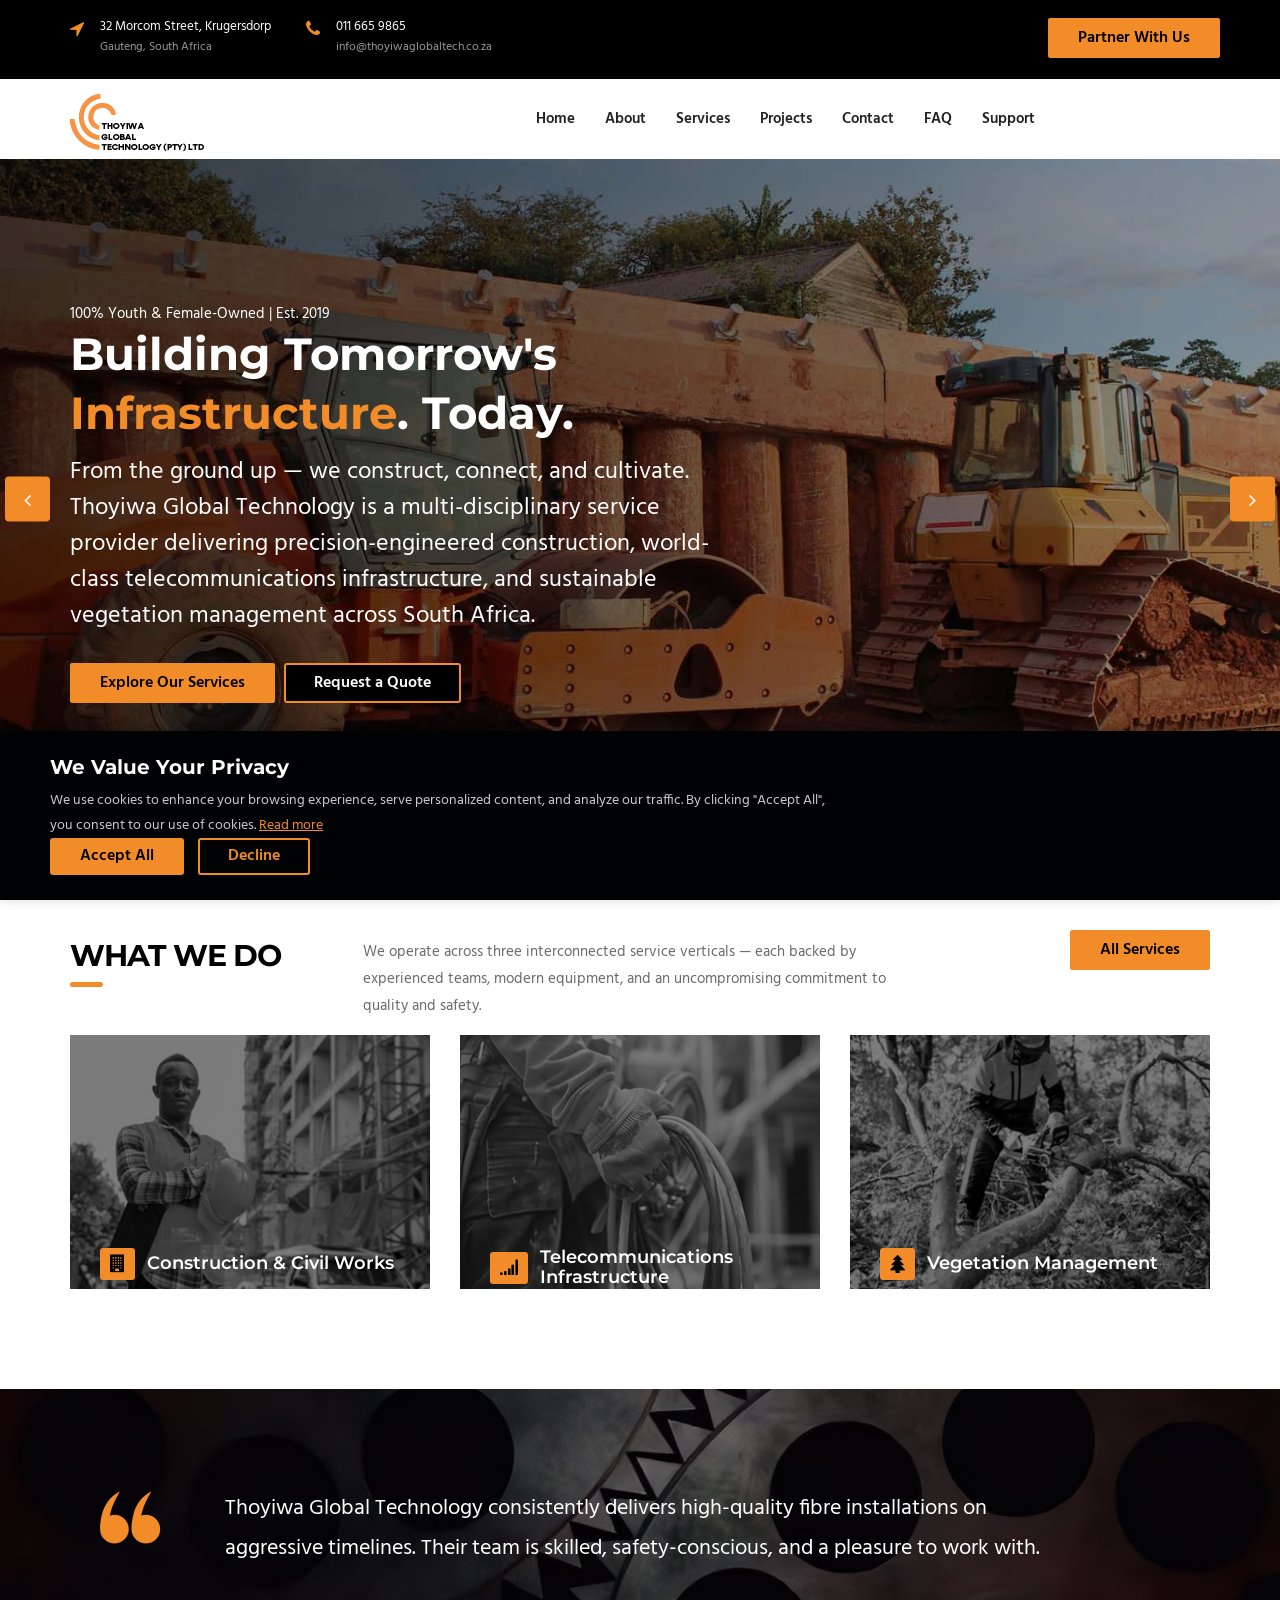
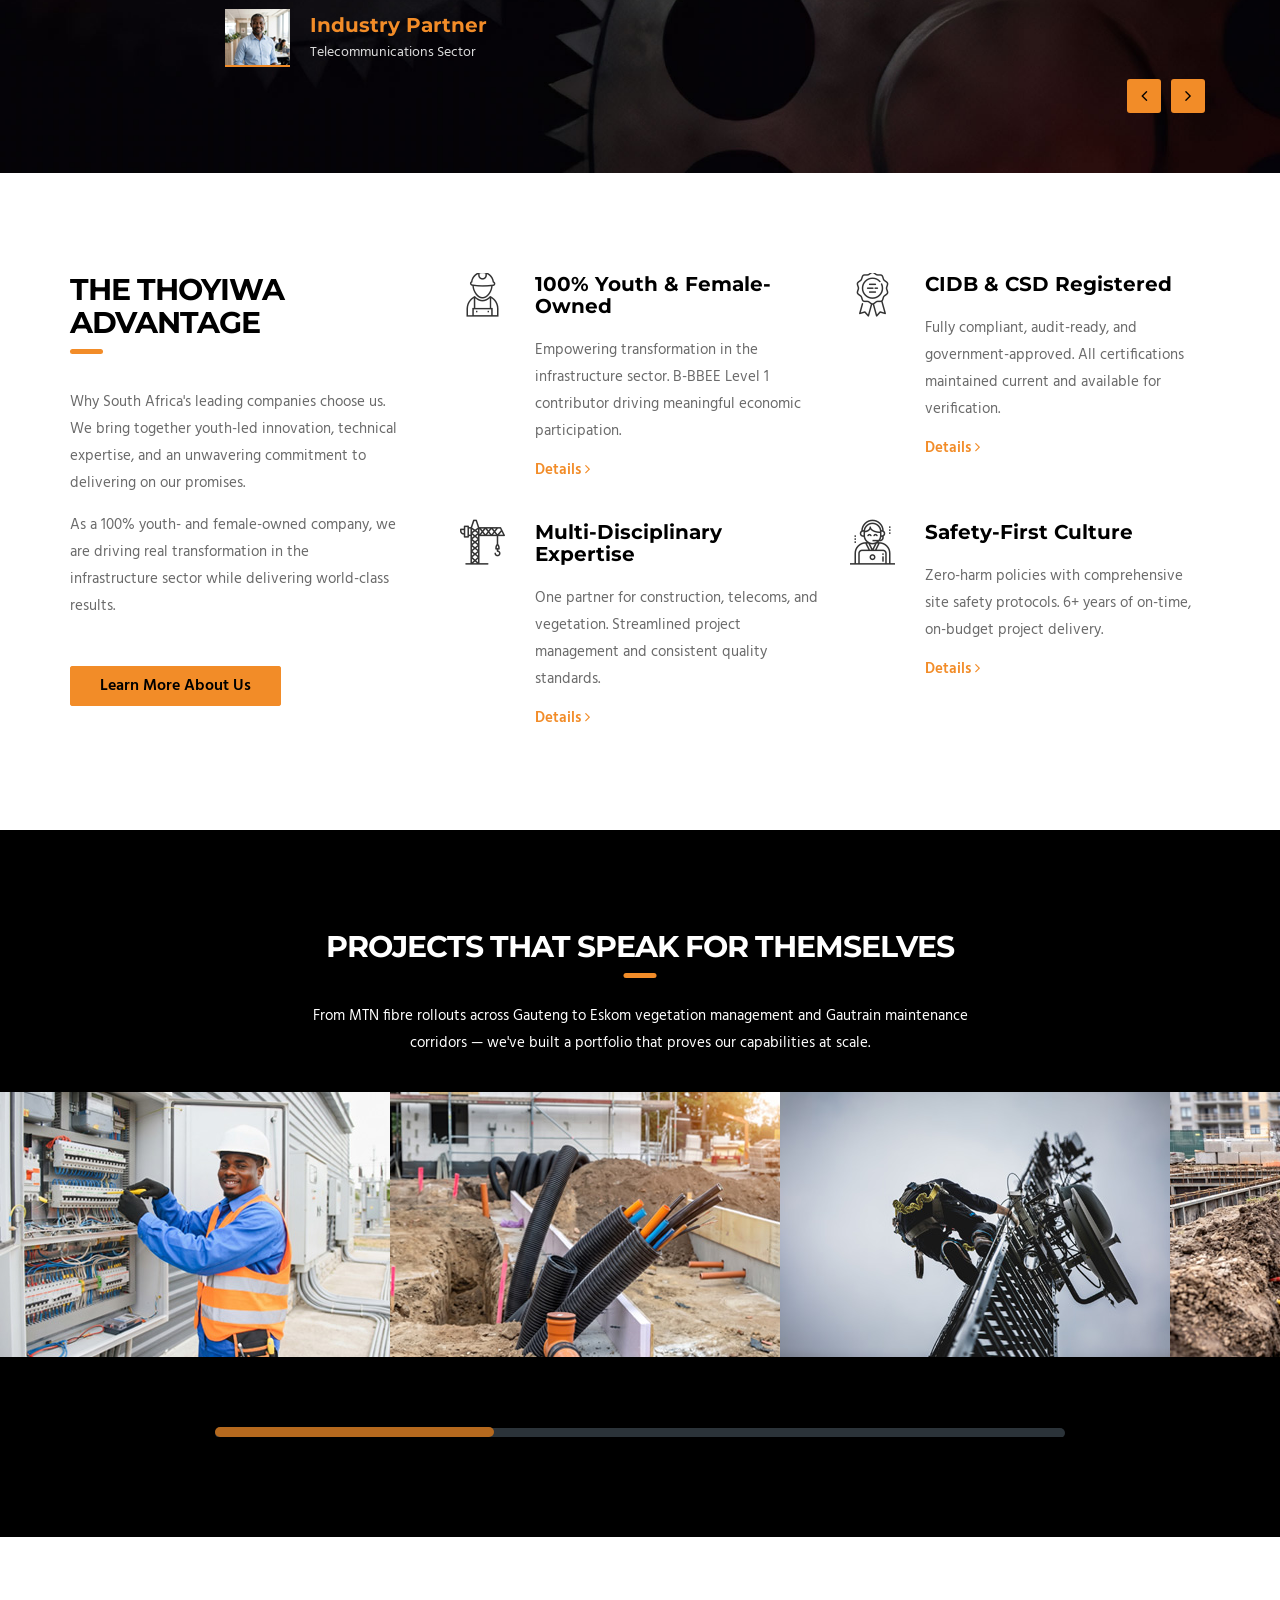
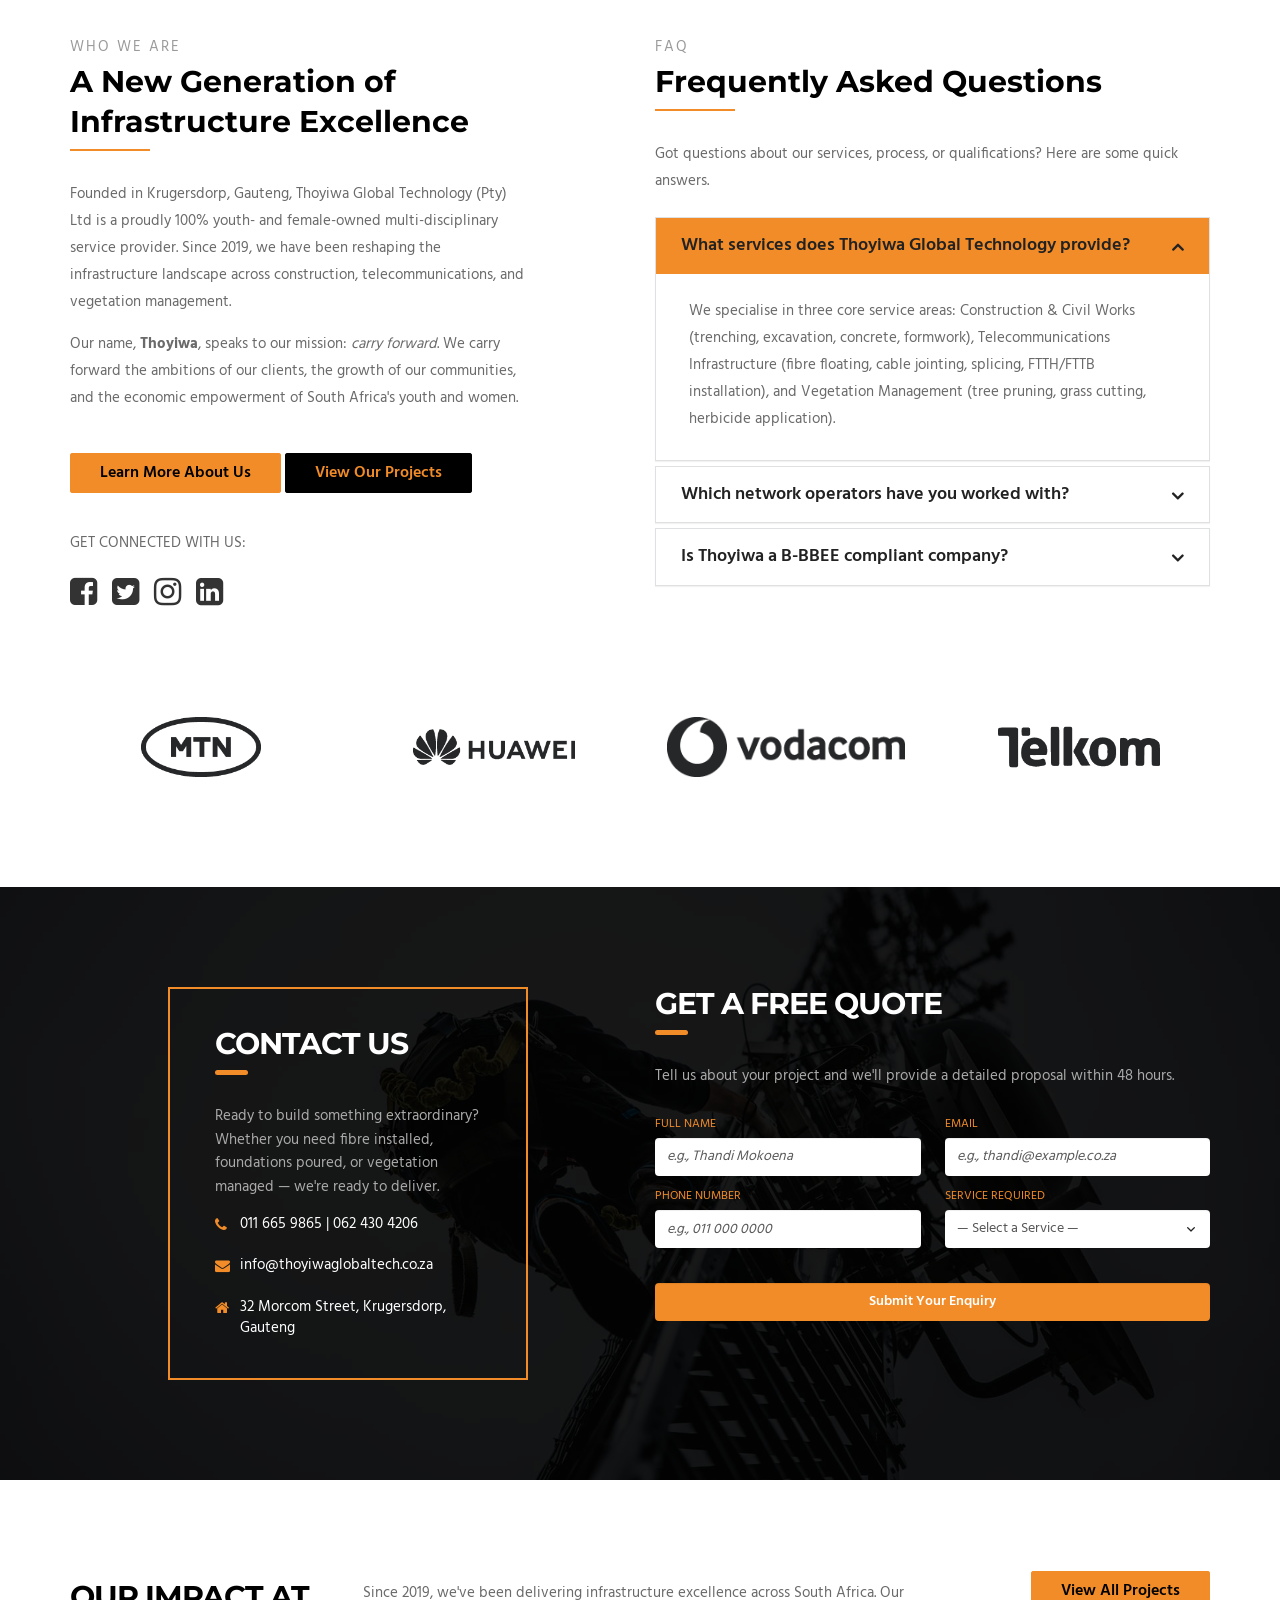
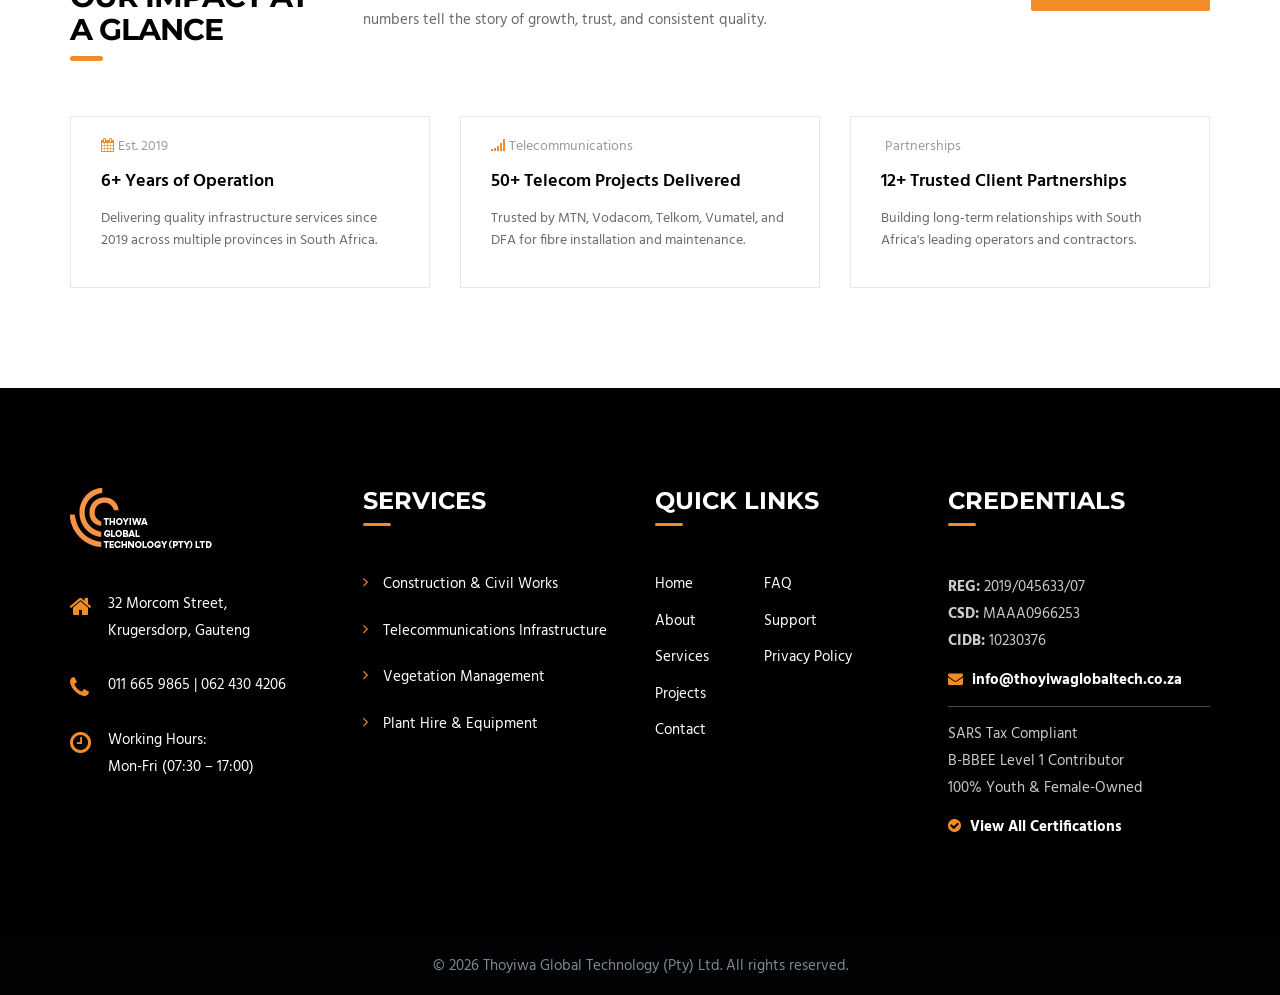
==== index.html @ d7d997b6 "Initial Commit" ====
<!DOCTYPE html>
<html lang="en">

<head>
    <!-- Meta Tags -->
    <meta charset="utf-8">
    <meta http-equiv="X-UA-Compatible" content="IE=edge">
    <meta name="viewport" content="width=device-width, initial-scale=1">
    <meta name="author" content="Thoyiwa Global Technology">
    <meta name="description"
        content="Thoyiwa Global Technology is a 100% youth- and female-owned South African company delivering expert construction, telecommunications infrastructure, and vegetation management services across Gauteng and beyond.">
    <meta name="keywords"
        content="construction services Gauteng, telecommunications contractor South Africa, fibre installation Johannesburg, vegetation management Krugersdorp, female-owned construction company">

    <!-- Page Title -->
    <title>Thoyiwa Global Technology | Construction, Telecommunications &amp; Vegetation Services in Gauteng</title>

    <!-- Open Graph -->
    <meta property="og:title" content="Thoyiwa Global Technology — Building Tomorrow's Infrastructure Today">
    <meta property="og:description"
        content="100% youth- and female-owned. Expert construction, telecoms, and vegetation services across South Africa.">
    <meta property="og:url" content="https://www.thoyiwaglobaltech.co.za/">
    <link rel="canonical" href="https://www.thoyiwaglobaltech.co.za/">

    <!-- Favicon and Touch Icons -->
    <link href="assets/images/favicon/favicon.png" rel="shortcut icon" type="image/png">
    <link href="assets/images/favicon/apple-touch-icon-57x57.png" rel="apple-touch-icon" sizes="57x57">
    <link href="assets/images/favicon/apple-touch-icon-72x72.png" rel="apple-touch-icon" sizes="72x72">
    <link href="assets/images/favicon/apple-touch-icon-114x114.png" rel="apple-touch-icon" sizes="114x114">
    <link href="assets/images/favicon/apple-touch-icon-144x144.png" rel="apple-touch-icon" sizes="144x144">

    <!-- Icon fonts -->
    <link href="assets/css/font-awesome.min.css" rel="stylesheet">
    <link href="assets/css/flaticon.css" rel="stylesheet">

    <!-- Bootstrap core CSS -->
    <link href="assets/css/bootstrap.min.css" rel="stylesheet">

    <!-- Plugins for this template -->
    <link href="assets/css/animate.css" rel="stylesheet">
    <link href="assets/css/owl.carousel.css" rel="stylesheet">
    <link href="assets/css/owl.theme.css" rel="stylesheet">
    <link href="assets/css/slick.css" rel="stylesheet">
    <link href="assets/css/slick-theme.css" rel="stylesheet">
    <link href="assets/css/owl.transitions.css" rel="stylesheet">
    <link href="assets/css/jquery.fancybox.css" rel="stylesheet">
    <link href="assets/css/jquery.mCustomScrollbar.min.css" rel="stylesheet">

    <!-- Custom styles for this template -->
    <link href="assets/css/style.css" rel="stylesheet">

    <!-- HTML5 shim and Respond.js for IE8 support of HTML5 elements and media queries -->
    <!--[if lt IE 9]>
    <script src="https://oss.maxcdn.com/html5shiv/3.7.3/html5shiv.min.js"></script>
    <script src="https://oss.maxcdn.com/respond/1.4.2/respond.min.js"></script>
    <![endif]-->

</head>

<body>

    <!-- start page-wrapper -->
    <div class="page-wrapper">

        <!-- start preloader -->
        <div class="preloader">
            <div class="preloader-inner">
                <img src="assets/images/preloader.gif" alt="Loading Thoyiwa Global Technology">
            </div>
        </div>
        <!-- end preloader -->


        <!-- Start header -->
        <header id="header" class="site-header header-style-2">
            <div class="topbar topbar-style-2">
                <div class="container">
                    <div class="row">
                        <div class="col col-sm-8">
                            <div class="topbar-contact-info-wrapper">
                                <div class="topbar-contact-info">
                                    <div>
                                        <i class="fa fa-location-arrow"></i>
                                        <div class="details">
                                            <p>32 Morcom Street, Krugersdorp</p>
                                            <span>Gauteng, South Africa</span>
                                        </div>
                                    </div>
                                    <div>
                                        <i class="fa fa-phone"></i>
                                        <div class="details">
                                            <p>011 665 9865</p>
                                            <span>info@thoyiwaglobaltech.co.za</span>
                                        </div>
                                    </div>
                                </div>
                            </div>
                        </div>
                        <div class="col col-sm-4">
                            <div class="get-quote">
                                <a href="contact.html" class="theme-btn">Partner With Us</a>
                            </div>
                        </div>
                    </div>
                </div> <!-- end container -->
            </div> <!-- end topbar -->

            <nav class="navigation navbar navbar-default">
                <div class="container">
                    <div class="navbar-header">
                        <button type="button" class="open-btn">
                            <span class="sr-only">Toggle navigation</span>
                            <span class="icon-bar"></span>
                            <span class="icon-bar"></span>
                            <span class="icon-bar"></span>
                        </button>
                        <div class="site-logo">
                            <a href="index.html"><img src="assets/images/logo-2.png" alt="Thoyiwa Global Technology Logo"></a>
                        </div>
                    </div>
                    <div id="navbar" class="navbar-collapse collapse navbar-right navigation-holder">
                        <button class="close-navbar"><i class="fa fa-close"></i></button>
                        <ul class="nav navbar-nav">
                            <li><a href="index.html">Home</a></li>
                            <li><a href="about.html">About</a></li>
                            <li><a href="services.html">Services</a></li>
                            <li><a href="projects.html">Projects</a></li>
                            <li><a href="contact.html">Contact</a></li>
                            <li><a href="faq.html">FAQ</a></li>
                            <li><a href="support.html">Support</a></li>
                        </ul>
                    </div><!-- end of nav-collapse -->
                </div><!-- end of container -->
            </nav> <!-- end navigation -->
        </header>
        <!-- end of header -->


        <!-- start of hero -->
        <section class="hero hero-slider-wrapper">
            <div class="hero-slider hero-slider-style-1">
                <div class="slide">
                    <img src="assets/images/slider/slide-2.jpg" alt class="slider-bg">
                    <div class="container">
                        <div class="row">
                            <div class="col col-lg-8 col-sm-9 slide-caption">
                                <span class="slide-sub-title">100% Youth &amp; Female-Owned | Est. 2019</span>
                                <h2>Building Tomorrow's <span>Infrastructure</span>. Today.</h2>
                                <p>From the ground up — we construct, connect, and cultivate. Thoyiwa Global Technology
                                    is a multi-disciplinary service provider delivering precision-engineered
                                    construction, world-class telecommunications infrastructure, and sustainable
                                    vegetation management across South Africa.</p>
                                <div class="btns">
                                    <a href="services.html" class="theme-btn">Explore Our Services</a>
                                    <a href="contact.html" class="theme-btn-s2">Request a Quote</a>
                                </div>
                            </div>
                        </div>
                    </div>
                </div>

                <div class="slide">
                    <img src="assets/images/slider/slide-1.jpg" alt class="slider-bg">
                    <div class="container">
                        <div class="row">
                            <div class="col col-lg-8 col-sm-9 slide-caption">
                                <span class="slide-sub-title">CIDB Registered | CSD Verified | B-BBEE Level 1</span>
                                <h2>Connecting South Africa — <span>One Fibre</span> at a Time</h2>
                                <p>Trusted by MTN, Vodacom, Telkom, Vumatel, and DFA. Our specialised teams deliver
                                    fibre floating, cable jointing, fibre splicing, and end-to-end cable installation
                                    across multiple provinces.</p>
                                <div class="btns">
                                    <a href="projects.html" class="theme-btn">View Our Projects</a>
                                    <a href="contact.html" class="theme-btn-s2">Get a Free Quote</a>
                                </div>
                            </div>
                        </div>
                    </div>
                </div>

                <div class="slide">
                    <img src="assets/images/slider/slide-3.jpg" alt class="slider-bg">
                    <div class="container">
                        <div class="row">
                            <div class="col col-lg-8 col-sm-9 slide-caption">
                                <span class="slide-sub-title">Multi-Disciplinary Excellence</span>
                                <h2>Three Pillars. One <span>Powerful</span> Promise.</h2>
                                <p>Construction &amp; Civil Works. Telecommunications Infrastructure. Vegetation
                                    Management. We operate across three interconnected service verticals — each backed
                                    by experienced teams, modern equipment, and an uncompromising commitment to quality
                                    and safety.</p>
                                <div class="btns">
                                    <a href="about.html" class="theme-btn">Learn About Us</a>
                                    <a href="services.html" class="theme-btn-s2">Our Services</a>
                                </div>
                            </div>
                        </div>
                    </div>
                </div>
            </div>
        </section>
        <!-- end of hero slider -->


        <!-- start of services -->
        <section class="section-padding">
            <div class="container">
                <div class="row">
                    <div class="col col-lg-3 col-md-4">
                        <div class="section-title">
                            <h2>What We Do</h2>
                        </div>
                    </div>
                    <div class="col col-lg-6 col-md-5">
                        <p>We operate across three interconnected service verticals — each backed by experienced teams,
                            modern equipment, and an uncompromising commitment to quality and safety.</p>
                    </div>
                    <div class="col col-lg-3 col-md-3">
                        <div class="all-service-link">
                            <a href="services.html" class="theme-btn">All Services</a>
                        </div>
                    </div>
                </div> <!-- end row -->

                <div class="row">
                    <div class="col col-xs-12">
                        <div class="services-grids row">
                            <div class="grid col-md-4 col-sm-12">
                                <div class="inner mk-bg-img">
                                    <div class="details ">
                                        <div class="info">
                                            <img src="assets/images/services/img-1.jpg" alt class="bg-image">
                                            <a href="services.html">
                                                <h3><i class="fa fa-building"></i> Construction &amp; Civil Works</h3>
                                            </a>
                                            <p>From foundation to finish, we handle trenching, excavation, concrete
                                                works, steel reinforcing, formwork erection, and structural
                                                installations.</p>
                                            <a href="services.html" class="more">View Details</a>
                                        </div>
                                    </div>
                                </div>
                            </div>
                            <div class="grid col-md-4 col-sm-12">
                                <div class="inner mk-bg-img">
                                    <div class="details ">
                                        <div class="info">
                                            <img src="assets/images/services/img-2.jpg" alt class="bg-image">
                                            <a href="services.html">
                                                <h3><i class="fa fa-signal"></i> Telecommunications Infrastructure</h3>
                                            </a>
                                            <p>We keep South Africa connected. Our specialised teams deliver fibre
                                                floating, cable jointing, fibre splicing, and end-to-end cable
                                                installation.</p>
                                            <a href="services.html" class="more">View Details</a>
                                        </div>
                                    </div>
                                </div>
                            </div>
                            <div class="grid col-md-4 col-sm-12">
                                <div class="inner mk-bg-img">
                                    <div class="details ">
                                        <div class="info">
                                            <img src="assets/images/services/img-3.jpg" alt class="bg-image">
                                            <a href="services.html">
                                                <h3><i class="fa fa-tree"></i> Vegetation Management</h3>
                                            </a>
                                            <p>Protecting infrastructure from the forces of nature. We provide
                                                professional tree pruning, grass cutting, and herbicide application.</p>
                                            <a href="services.html" class="more">View Details</a>
                                        </div>
                                    </div>
                                </div>
                            </div>
                        </div> <!-- end services-grids -->
                    </div> <!-- end col -->
                </div> <!-- end row -->
            </div> <!-- end container -->
        </section>
        <!-- end of services -->


        <!-- start testimonials -->
        <section class="testimonials section-padding parallax" data-bg-image="assets/images/testimonials/bg.jpg">
            <div class="container">
                <div class="row">
                    <div class="col col-xs-12">
                        <div class="testimonials-slider slider-arrow-s1">
                            <div class="slide-item">
                                <div class="inner">
                                    <div class="client-quote">
                                        <p>Thoyiwa Global Technology consistently delivers high-quality fibre
                                            installations on aggressive timelines. Their team is skilled,
                                            safety-conscious, and a pleasure to work with.</p>
                                    </div>
                                    <div class="client-details">
                                        <div class="client-pic">
                                            <img src="assets/images/testimonials/client2.jpg" alt="Client Testimonial - Telecom">
                                        </div>
                                        <div class="client-info">
                                            <h4>Industry Partner</h4>
                                            <span>Telecommunications Sector</span>
                                        </div>
                                    </div>
                                </div>
                            </div>
                            <div class="slide-item">
                                <div class="inner">
                                    <div class="client-quote">
                                        <p>We've relied on Thoyiwa for vegetation management on critical infrastructure
                                            corridors. Their professionalism and attention to environmental standards
                                            are second to none.</p>
                                    </div>
                                    <div class="client-details">
                                        <div class="client-pic">
                                            <img src="assets/images/testimonials/client.jpg" alt="Client Testimonial - Energy">
                                        </div>
                                        <div class="client-info">
                                            <h4>Project Manager</h4>
                                            <span>Energy Sector</span>
                                        </div>
                                    </div>
                                </div>
                            </div>
                        </div>
                    </div>
                </div>
            </div>
        </section>
        <!-- end testimonials -->


        <!-- start offer / Why Choose Us -->
        <section class="section-padding">
            <div class="container">
                <div class="row">
                    <div class="col col-md-4">
                        <div class="section-title">
                            <h2>The Thoyiwa Advantage</h2>
                        </div>
                        <div class="offer-text">
                            <p>Why South Africa's leading companies choose us. We bring together youth-led innovation,
                                technical expertise, and an unwavering commitment to delivering on our promises.</p>
                            <p>As a 100% youth- and female-owned company, we are driving real transformation in the
                                infrastructure sector while delivering world-class results.</p>
                            <a href="about.html" class="theme-btn read-more">Learn More About Us</a>
                        </div>
                    </div>
                    <div class="col col-md-8">
                        <div class="offer-grids">
                            <div class="grid">
                                <div class="details">
                                    <div class="icon">
                                        <i class="fi flaticon-people"></i>
                                    </div>
                                    <h3>100% Youth &amp; Female-Owned</h3>
                                    <p>Empowering transformation in the infrastructure sector. B-BBEE Level 1
                                        contributor driving meaningful economic participation.</p>
                                    <a href="about.html" class="offer-details">Details <i
                                            class="fa fa-angle-right"></i></a>
                                </div>
                            </div>
                            <div class="grid">
                                <div class="details">
                                    <div class="icon">
                                        <i class="fi flaticon-title"></i>
                                    </div>
                                    <h3>CIDB &amp; CSD Registered</h3>
                                    <p>Fully compliant, audit-ready, and government-approved. All certifications
                                        maintained current and available for verification.</p>
                                    <a href="about.html" class="offer-details">Details <i
                                            class="fa fa-angle-right"></i></a>
                                </div>
                            </div>
                            <div class="grid">
                                <div class="details">
                                    <div class="icon">
                                        <i class="fi flaticon-construction"></i>
                                    </div>
                                    <h3>Multi-Disciplinary Expertise</h3>
                                    <p>One partner for construction, telecoms, and vegetation. Streamlined project
                                        management and consistent quality standards.</p>
                                    <a href="services.html" class="offer-details">Details <i
                                            class="fa fa-angle-right"></i></a>
                                </div>
                            </div>
                            <div class="grid">
                                <div class="details">
                                    <div class="icon">
                                        <i class="fi flaticon-support"></i>
                                    </div>
                                    <h3>Safety-First Culture</h3>
                                    <p>Zero-harm policies with comprehensive site safety protocols. 6+ years of on-time,
                                        on-budget project delivery.</p>
                                    <a href="about.html" class="offer-details">Details <i
                                            class="fa fa-angle-right"></i></a>
                                </div>
                            </div>
                        </div>
                    </div>
                </div> <!-- end row -->
            </div> <!-- end container -->
        </section>
        <!-- end offer / Why Choose Us -->


        <!-- recent-project -->
        <section class="recent-projects section-padding">
            <div class="container">
                <div class="row">
                    <div class="col col-lg-8 col-lg-offset-2">
                        <div class="section-title-s2">
                            <h2>Projects That Speak for Themselves</h2>
                            <p>From MTN fibre rollouts across Gauteng to Eskom vegetation management and Gautrain
                                maintenance corridors — we've built a portfolio that proves our capabilities at scale.
                            </p>
                        </div>
                    </div>
                </div> <!-- end row -->
            </div>

            <div class="row">
                <div class="col col-xs-12">
                    <div class="recent-projects-grids">
                        <div class="grid">
                            <div class="project-img">
                                <img src="assets/images/projects/img-1.jpg" alt="Infrastructure Project 1">
                            </div>
                            <div class="project-info">
                                <div class="inner-info">
                                    <a href="projects.html">
                                        <h3>MTN/Huawei Fibre Installation</h3>
                                    </a>
                                    <div class="tags">Sandton · Nelspruit · Krugersdorp · Burgersfort</div>
                                </div>
                            </div>
                        </div>
                        <div class="grid">
                            <div class="project-img">
                                <img src="assets/images/projects/img-2.jpg" alt="Infrastructure Project 2">
                            </div>
                            <div class="project-info">
                                <div class="inner-info">
                                    <a href="projects.html">
                                        <h3>Vodacom FTTH Rollout</h3>
                                    </a>
                                    <div class="tags">Heidelberg, Gauteng</div>
                                </div>
                            </div>
                        </div>
                        <div class="grid">
                            <div class="project-img">
                                <img src="assets/images/projects/img-3.jpg" alt="Infrastructure Project 3">
                            </div>
                            <div class="project-info">
                                <div class="inner-info">
                                    <a href="projects.html">
                                        <h3>DFA FTTH Projects</h3>
                                    </a>
                                    <div class="tags">Various — Gauteng</div>
                                </div>
                            </div>
                        </div>
                        <div class="grid">
                            <div class="project-img">
                                <img src="assets/images/projects/img-4.jpg" alt="Infrastructure Project 4">
                            </div>
                            <div class="project-info">
                                <div class="inner-info">
                                    <a href="projects.html">
                                        <h3>Telkom FTTH Aerial Installation</h3>
                                    </a>
                                    <div class="tags">Germiston, Gauteng</div>
                                </div>
                            </div>
                        </div>
                        <div class="grid">
                            <div class="project-img">
                                <img src="assets/images/projects/img-5.jpg" alt="Infrastructure Project 5">
                            </div>
                            <div class="project-info">
                                <div class="inner-info">
                                    <a href="projects.html">
                                        <h3>Eskom Vegetation Management</h3>
                                    </a>
                                    <div class="tags">Gauteng</div>
                                </div>
                            </div>
                        </div>
                        <div class="grid">
                            <div class="project-img">
                                <img src="assets/images/projects/img-6.jpg" alt="Infrastructure Project 6">
                            </div>
                            <div class="project-info">
                                <div class="inner-info">
                                    <a href="projects.html">
                                        <h3>Vumatel FTTB Projects</h3>
                                    </a>
                                    <div class="tags">Potchefstroom, North West</div>
                                </div>
                            </div>
                        </div>
                        <div class="grid">
                            <div class="project-img">
                                <img src="assets/images/projects/img-7.jpg" alt="Infrastructure Project 7">
                            </div>
                            <div class="project-info">
                                <div class="inner-info">
                                    <a href="projects.html">
                                        <h3>Gautrain Grass Cutting</h3>
                                    </a>
                                    <div class="tags">Soshanguve, Tshwane</div>
                                </div>
                            </div>
                        </div>
                        <div class="grid">
                            <div class="project-img">
                                <img src="assets/images/projects/img-8.jpg" alt="Infrastructure Project 8">
                            </div>
                            <div class="project-info">
                                <div class="inner-info">
                                    <a href="projects.html">
                                        <h3>Telkom FTTH — Laudium</h3>
                                    </a>
                                    <div class="tags">Laudium, Tshwane</div>
                                </div>
                            </div>
                        </div>
                        <div class="grid">
                            <div class="project-img">
                                <img src="assets/images/projects/img-9.jpg" alt="Infrastructure Project 9">
                            </div>
                            <div class="project-info">
                                <div class="inner-info">
                                    <a href="projects.html">
                                        <h3>Delmon Mining — Plant Hire</h3>
                                    </a>
                                    <div class="tags">Gauteng</div>
                                </div>
                            </div>
                        </div>
                        <div class="grid">
                            <div class="project-img">
                                <img src="assets/images/projects/img-10.jpg" alt="Infrastructure Project 10">
                            </div>
                            <div class="project-info">
                                <div class="inner-info">
                                    <a href="projects.html">
                                        <h3>Residential Renovations</h3>
                                    </a>
                                    <div class="tags">Gauteng</div>
                                </div>
                            </div>
                        </div>
                    </div>
                </div>
            </div>
        </section>
        <!-- end recent-project -->


        <!-- start about-us-faq -->
        <section class="section-padding about-us-faq">
            <div class="container">
                <div class="row">
                    <div class="col col-lg-5">
                        <div class="about-us-section">
                            <div class="section-title-s3">
                                <span>Who We Are</span>
                                <h2>A New Generation of Infrastructure Excellence</h2>
                            </div>
                            <div class="details">
                                <p>Founded in Krugersdorp, Gauteng, Thoyiwa Global Technology (Pty) Ltd is a proudly
                                    100% youth- and female-owned multi-disciplinary service provider. Since 2019, we
                                    have been reshaping the infrastructure landscape across construction,
                                    telecommunications, and vegetation management.</p>
                                <p>Our name, <strong>Thoyiwa</strong>, speaks to our mission: <em>carry forward</em>. We
                                    carry forward the ambitions of our clients, the growth of our communities, and the
                                    economic empowerment of South Africa's youth and women.</p>
                                <div class="btns">
                                    <a href="about.html" class="theme-btn-s3">Learn More About Us</a>
                                    <a href="projects.html" class="theme-btn-s4">View Our Projects</a>
                                </div>
                            </div>
                            <div class="social">
                                <p>Get Connected With Us:</p>
                                <ul class="social-links">
                                    <li><a href="#"><i class="fa fa-facebook-square"></i></a></li>
                                    <li><a href="#"><i class="fa fa-twitter-square"></i></a></li>
                                    <li><a href="#"><i class="fa fa-instagram"></i></a></li>
                                    <li><a href="#"><i class="fa fa-linkedin-square"></i></a></li>
                                </ul>
                            </div>
                        </div>
                    </div>
                    <div class="col col-lg-6 col-lg-offset-1">
                        <div class="faq-section">
                            <div class="section-title-s3">
                                <span>FAQ</span>
                                <h2>Frequently Asked Questions</h2>
                            </div>
                            <div class="details">
                                <p>Got questions about our services, process, or qualifications? Here are some quick
                                    answers.</p>
                                <div class="panel-group faq-accordion theme-accordion-s1" id="accordion">
                                    <div class="panel panel-default">
                                        <div class="panel-heading">
                                            <a data-toggle="collapse" data-parent="#accordion" href="#collapseOne"
                                                aria-expanded="true">What services does Thoyiwa Global Technology
                                                provide?</a>
                                        </div>
                                        <div id="collapseOne" class="panel-collapse collapse in">
                                            <div class="panel-body">
                                                <p>We specialise in three core service areas: Construction &amp; Civil
                                                    Works (trenching, excavation, concrete, formwork),
                                                    Telecommunications Infrastructure (fibre floating, cable jointing,
                                                    splicing, FTTH/FTTB installation), and Vegetation Management (tree
                                                    pruning, grass cutting, herbicide application).</p>
                                            </div>
                                        </div>
                                    </div>

                                    <div class="panel panel-default">
                                        <div class="panel-heading">
                                            <a class="collapsed" data-toggle="collapse" data-parent="#accordion"
                                                href="#collapseTwo">Which network operators have you worked with?</a>
                                        </div>
                                        <div id="collapseTwo" class="panel-collapse collapse">
                                            <div class="panel-body">
                                                <p>We have delivered projects for South Africa's leading operators
                                                    including MTN (via Ruantel Telecoms), Vodacom (via Matlight Agency),
                                                    Telkom/Openserve/Nokia (via Motata and ZealPoint), Vumatel (via
                                                    TSI), and Dark Fibre Africa (via MCT).</p>
                                            </div>
                                        </div>
                                    </div>

                                    <div class="panel panel-default">
                                        <div class="panel-heading">
                                            <a class="collapsed" data-toggle="collapse" data-parent="#accordion"
                                                href="#collapseThree">Is Thoyiwa a B-BBEE compliant company?</a>
                                        </div>
                                        <div id="collapseThree" class="panel-collapse collapse">
                                            <div class="panel-body">
                                                <p>Yes. Thoyiwa Global Technology is a 100% youth- and female-owned
                                                    company, qualifying as a Level 1 B-BBEE contributor. We are CIDB
                                                    registered (10230376), CSD verified (MAAA0966253), and fully SARS
                                                    tax-compliant.</p>
                                            </div>
                                        </div>
                                    </div>
                                </div>
                            </div>
                        </div>
                    </div>
                </div> <!-- end row -->
            </div> <!-- end container -->
            <div class="backhoe-loader">
                <img src="assets/images/backhoe-loader.png" alt="Construction Equipment Backhoe Loader">
            </div>
        </section>
        <!-- end start about-us-faq -->


        <!-- start partners / Trust Bar -->
        <section class="section-padding partners">
            <h2 class="hidden">Credentials</h2>
            <div class="container">
                <div class="row">
                    <div class="col col-xs-12">
                        <div class="partners-slider">
                            <div class="grid">
                                <img src="assets/images/partners/img-1.png" alt="Thoyiwa Global Partner">
                            </div>
                            <div class="grid">
                                <img src="assets/images/partners/img-2.png" alt="Thoyiwa Global Partner">
                            </div>
                            <div class="grid">
                                <img src="assets/images/partners/img-3.png" alt="Thoyiwa Global Partner">
                            </div>
                            <div class="grid">
                                <img src="assets/images/partners/img-4.png" alt="Thoyiwa Global Partner">
                            </div>
                            <div class="grid">
                                <img src="assets/images/partners/img-5.png" alt="Thoyiwa Global Partner">
                            </div>
                            <div class="grid">
                                <img src="assets/images/partners/img-6.png" alt="Thoyiwa Global Partner">
                            </div>
                            <div class="grid">
                                <img src="assets/images/partners/img-7.png" alt="Thoyiwa Global Partner">
                            </div>
                        </div>
                    </div>
                </div> <!-- end row -->
            </div> <!-- end container -->
        </section>
        <!-- end partners -->


        <!-- start contact-section -->
        <section class="contact-section section-padding parallax" data-bg-image="assets/images/contact-section-bg.jpg">
            <div class="container">
                <div class="row">
                    <div class="col col-md-4 col-md-offset-1 col-md-5">
                        <div class="contact-section-contact-box">
                            <div class="section-title-white">
                                <h2>Contact Us</h2>
                            </div>
                            <div class="details">
                                <p>Ready to build something extraordinary? Whether you need fibre installed, foundations
                                    poured, or vegetation managed — we're ready to deliver.</p>
                                <ul>
                                    <li><i class="fa fa-phone"></i> 011 665 9865 | 062 430 4206</li>
                                    <li><i class="fa fa-envelope"></i> info@thoyiwaglobaltech.co.za</li>
                                    <li><i class="fa fa-home"></i> 32 Morcom Street, Krugersdorp, Gauteng</li>
                                </ul>
                            </div>
                        </div>
                    </div>

                    <div class="col col-lg-6 col-lg-offset-1 col-md-7">
                        <div class="section-title-white">
                            <h2>Get a Free Quote</h2>
                        </div>
                        <p>Tell us about your project and we'll provide a detailed proposal within 48 hours.</p>

                        <div class="contact-form-s1 form">
                            <form method="post" id="contact-form" class="wpcf7-form contact-validation-active">
                                <div>
                                    <label for="name">Full Name</label>
                                    <input type="text" id="name" name="name" placeholder="e.g., Thandi Mokoena">
                                </div>
                                <div>
                                    <label for="email">Email</label>
                                    <input type="email" id="email" name="email"
                                        placeholder="e.g., thandi@example.co.za">
                                </div>
                                <div>
                                    <label for="phone">Phone Number</label>
                                    <input type="text" id="phone" name="phone" placeholder="e.g., 011 000 0000">
                                </div>
                                <div>
                                    <label>Service Required</label>
                                    <select name="select">
                                        <option selected disabled> — Select a Service — </option>
                                        <option value="Construction">Construction &amp; Civil Works</option>
                                        <option value="Telecommunications">Telecommunications Infrastructure</option>
                                        <option value="Vegetation">Vegetation Management</option>
                                        <option value="Plant Hire">Plant Hire &amp; Equipment</option>
                                        <option value="Integrated">Multiple / Integrated Services</option>
                                        <option value="Other">Other</option>
                                    </select>
                                </div>
                                <div class="submit-btn-wrap">
                                    <input value="Submit Your Enquiry" class="theme-btn wpcf7-submit" type="submit">
                                    <div id="loader">
                                        <i class="fa fa-refresh fa-spin fa-3x fa-fw"></i>
                                    </div>
                                </div>
                                <div class="error-handling-messages">
                                    <div id="success">Thank you for your enquiry! We'll respond within 24 business
                                        hours.</div>
                                    <div id="error"> Error occurred while sending email. Please try again later or
                                        contact us at info@thoyiwaglobaltech.co.za </div>
                                </div>
                            </form>
                        </div>
                    </div>
                </div> <!-- end row -->
            </div> <!-- end container -->
            <div class="contact-women wow fadeInLeft">
                <img src="assets/images/contact-women.png" alt="Thoyiwa Customer Support Team">
            </div>
        </section>
        <!-- end contact-section -->


        <!-- impact / numbers section -->
        <section class="section-padding">
            <div class="container">
                <div class="row">
                    <div class="col col-lg-3 col-md-4">
                        <div class="section-title">
                            <h2>Our Impact at a Glance</h2>
                        </div>
                    </div>
                    <div class="col col-lg-6 col-md-5">
                        <p>Since 2019, we've been delivering infrastructure excellence across South Africa. Our numbers
                            tell the story of growth, trust, and consistent quality.</p>
                    </div>
                    <div class="col col-lg-3 col-md-3">
                        <div class="all-news-link">
                            <a href="projects.html" class="theme-btn">View All Projects</a>
                        </div>
                    </div>
                </div> <!-- end row -->

                <div class="row">
                    <div class="col col-xs-12">
                        <div class="news-grids">
                            <div class="grid">

                                <div class="entry-details">
                                    <div class="entry-meta">
                                        <ul>
                                            <li><i class="fa fa-calendar"></i>Est. 2019</li>
                                        </ul>
                                    </div>
                                    <div class="entry-body">
                                        <h3><a href="about.html">6+ Years of Operation</a></h3>
                                        <p>Delivering quality infrastructure services since 2019 across multiple
                                            provinces in South Africa.</p>
                                    </div>
                                </div>
                            </div>
                            <div class="grid">

                                <div class="entry-details">
                                    <div class="entry-meta">
                                        <ul>
                                            <li><i class="fa fa-signal"></i>Telecommunications</li>
                                        </ul>
                                    </div>
                                    <div class="entry-body">
                                        <h3><a href="projects.html">50+ Telecom Projects Delivered</a></h3>
                                        <p>Trusted by MTN, Vodacom, Telkom, Vumatel, and DFA for fibre installation and
                                            maintenance.</p>
                                    </div>
                                </div>
                            </div>
                            <div class="grid">

                                <div class="entry-details">
                                    <div class="entry-meta">
                                        <ul>
                                            <li><i class="fa fa-handshake-o"></i>Partnerships</li>
                                        </ul>
                                    </div>
                                    <div class="entry-body">
                                        <h3><a href="about.html">12+ Trusted Client Partnerships</a></h3>
                                        <p>Building long-term relationships with South Africa's leading operators and
                                            contractors.</p>
                                    </div>
                                </div>
                            </div>
                        </div>
                    </div>
                </div>
            </div> <!-- end container -->
        </section>
        <!-- end impact section -->


        <!-- start site-footer -->
        <footer class="site-footer">
            <div class="upper-footer">
                <div class="container">
                    <div class="row">
                        <div class="col col-md-3 col-sm-6">
                            <div class="widget about-widget">
                                <div class="footer-logo"><img src="assets/images/logo.png" alt="Thoyiwa Global Technology Logo"></div>
                                <ul class="contact-info">
                                    <li><i class="fa fa-home"></i> 32 Morcom Street, Krugersdorp, Gauteng</li>
                                    <li><i class="fa fa-phone"></i> 011 665 9865 | 062 430 4206</li>
                                    <li><i class="fa fa-clock-o"></i> Working Hours: <br>Mon-Fri (07:30 – 17:00)</li>
                                </ul>
                            </div>
                        </div>

                        <div class="col col-md-3 col-sm-6">
                            <div class="widget service-links-widget">
                                <h3>Services</h3>
                                <ul>
                                    <li><a href="services.html">Construction &amp; Civil Works</a></li>
                                    <li><a href="services.html">Telecommunications Infrastructure</a></li>
                                    <li><a href="services.html">Vegetation Management</a></li>
                                    <li><a href="services.html">Plant Hire &amp; Equipment</a></li>
                                </ul>
                            </div>
                        </div>

                        <div class="col col-md-3 col-sm-6">
                            <div class="widget quick-links-widget">
                                <h3>Quick Links</h3>
                                <ul>
                                    <li><a href="index.html">Home</a></li>
                                    <li><a href="about.html">About</a></li>
                                    <li><a href="services.html">Services</a></li>
                                    <li><a href="projects.html">Projects</a></li>
                                    <li><a href="contact.html">Contact</a></li>
                                </ul>
                                <ul>
                                    <li><a href="faq.html">FAQ</a></li>
                                    <li><a href="support.html">Support</a></li>
                                    <li><a href="privacy.html">Privacy Policy</a></li>
                                </ul>
                            </div>
                        </div>

                        <div class="col col-md-3 col-sm-6">
                            <div class="widget twitter-feed-widget">
                                <h3>Credentials</h3>
                                <ul>
                                    <li>
                                        <div class="text">
                                            <p><strong>REG:</strong> 2019/045633/07<br><strong>CSD:</strong>
                                                MAAA0966253<br><strong>CIDB:</strong> 10230376</p>
                                        </div>
                                        <div class="info-box">
                                            <i class="fa fa-envelope"></i>
                                            <strong><a
                                                    href="mailto:info@thoyiwaglobaltech.co.za">info@thoyiwaglobaltech.co.za</a></strong>
                                        </div>
                                    </li>
                                    <li>
                                        <div class="text">
                                            <p>SARS Tax Compliant<br>B-BBEE Level 1 Contributor<br>100% Youth &amp;
                                                Female-Owned</p>
                                        </div>
                                        <div class="info-box">
                                            <i class="fa fa-check-circle"></i>
                                            <strong><a href="about.html">View All Certifications</a></strong>
                                        </div>
                                    </li>
                                </ul>
                            </div>
                        </div>
                    </div>
                </div>
            </div> <!-- end upper-footer -->
            <div class="copyright-info">
                <div class="container">
                    <p>&copy; 2026 Thoyiwa Global Technology (Pty) Ltd. All rights reserved.</p>
                </div>
            </div>
        </footer>
        <!-- end site-footer -->
    </div>
    <!-- end of page-wrapper -->



    <!-- All JavaScript files
    ================================================== -->
    <script src="assets/js/jquery.min.js"></script>
    <script src="assets/js/bootstrap.min.js"></script>

    <!-- Plugins for this template -->
    <script src="assets/js/jquery-plugin-collection.js"></script>
    <script src="assets/js/jquery.mCustomScrollbar.js"></script>

    <!-- Custom script for this template -->
    <!-- Cookie Consent Banner -->
    <div id="cookie-consent-banner" class="cookie-consent-banner">
        <div class="cookie-content">
            <h4>We Value Your Privacy</h4>
            <p>We use cookies to enhance your browsing experience, serve personalized content, and analyze our traffic. By clicking "Accept All", you consent to our use of cookies. <a href="privacy.html" style="color: #F28C28; text-decoration: underline;">Read more</a></p>
        </div>
        <div class="cookie-buttons">
            <button id="cookie-accept" class="theme-btn">Accept All</button>
            <button id="cookie-decline" class="theme-btn" style="background: transparent; color: #F28C28; border: 2px solid #F28C28; margin-left: 10px;">Decline</button>
        </div>
    </div>

    <script src="assets/js/script.js"></script>
</body>

</html>
---- assets/css/flaticon.css ----
/*
  	Flaticon icon font: Flaticon
  	Creation date: 04/01/2018 05:35
  	*/

@font-face {
  font-family: "Flaticon";
  src: url("../fonts/Flaticon.eot");
  src: url("../fonts/Flaticon.eot?#iefix") format("embedded-opentype"),
       url("../fonts/Flaticon.woff") format("woff"),
       url("../fonts/Flaticon.ttf") format("truetype"),
       url("../fonts/Flaticon.svg#Flaticon") format("svg");
  font-weight: normal;
  font-style: normal;
}

@media screen and (-webkit-min-device-pixel-ratio:0) {
  @font-face {
    font-family: "Flaticon";
    src: url("../fonts/Flaticon.svg#Flaticon") format("svg");
  }
}

[class^="flaticon-"]:before, [class*=" flaticon-"]:before,
[class^="flaticon-"]:after, [class*=" flaticon-"]:after {   
  font-family: Flaticon;
        font-size: 20px;
font-style: normal;
margin-left: 20px;
}

.flaticon-medal:before { content: "\f100"; }
.flaticon-title:before { content: "\f101"; }
.flaticon-left-quotes-sign:before { content: "\f102"; }
.flaticon-shopping-cart:before { content: "\f103"; }
.flaticon-people-1:before { content: "\f104"; }
.flaticon-people:before { content: "\f105"; }
.flaticon-engineer:before { content: "\f106"; }
.flaticon-gasoline:before { content: "\f107"; }
.flaticon-innovation:before { content: "\f108"; }
.flaticon-plug:before { content: "\f109"; }
.flaticon-construction:before { content: "\f10a"; }
.flaticon-support:before { content: "\f10b"; }
.flaticon-time-passing:before { content: "\f10c"; }
---- assets/css/style.css ----
/*------------------------------------------------------------------
[Master Stylesheet]
Theme Name: 	
Version:        1.0.0
Author:         themexriver
URL:            http://themeforest.net/user/themexriver
-------------------------------------------------------------------*/
/*--------------------------------------------------------------
>>> TABLE OF CONTENTS:
----------------------------------------------------------------
#0.1	Theme Reset Style
#0.2	Global Elements
#0.3	header
#0.4	hero-slider
#0.5	footer
#0.6	services
#0.7	testimonials
#0.8    offer
#0.9    recent-projects
#1.0    about-us-faq
#1.1    partners
#1.2    partners
#1.3    news-section


---------------------------------------------------------------
	home style 2
----------------------------------------------------------------
#2.0    cta
#2.1    services s2
#2.2    our-team
#2.3    fun-fact
#2.4    cta-newsletter
#2.5    testimoials-s2-slider


---------------------------------------------------------------
	home style 3
----------------------------------------------------------------
#3.0    features
#3.1    services-s3
#3.2    pricing


---------------------------------------------------------------
	faq page
----------------------------------------------------------------
#4.0	faq-pg-section


---------------------------------------------------------------
	service single page
----------------------------------------------------------------
#5.0	service-singel-section


---------------------------------------------------------------
	contact page
----------------------------------------------------------------
#6.0	contact-pg-section


---------------------------------------------------------------
	blog grid page
----------------------------------------------------------------
#7.0	blog-grid section


---------------------------------------------------------------
	blog with sidebar page
----------------------------------------------------------------
#8.0	blog-with-sidebar


---------------------------------------------------------------
	blog details page
----------------------------------------------------------------
#9.0	blog-single-content


---------------------------------------------------------------
	shop grid page
----------------------------------------------------------------
#10.0	products-section


---------------------------------------------------------------
	shop with sidebar page
----------------------------------------------------------------
#11.0	shop-main-content


---------------------------------------------------------------
	shop details page
----------------------------------------------------------------
#12.0	products-section





----------------------------------------------------------------*/
/*---------------------------
	Fonts
----------------------------*/
@import url("https://fonts.googleapis.com/css?family=Hind:400,600|Montserrat:600,700");
/*--------------------------------------------------------------
#0.1    Theme Reset Style
--------------------------------------------------------------*/
html {
  font-size: 15px;
}

body {
  font-family: "Hind", sans-serif;
  font-size: 15px;
  font-size: 1rem;
}
@media (max-width: 767px) {
  body {
    font-size: 14px;
    font-size: 0.9333333333rem;
  }
}
body {
  -webkit-font-smoothing: antialiased;
  overflow-x: hidden;
}

p {
  color: #6a6a6a;
  line-height: 1.8em;
  margin-bottom: 15px;
}

h1,
h2,
h3,
h4,
h5,
h6 {
  font-family: "Montserrat", sans-serif;
  font-weight: bold;
  color: #000000;
  margin: 0 0 0.4em;
}

ul {
  padding-left: 0;
  margin: 0;
  list-style-position: inside;
}

a {
  text-decoration: none;
  -webkit-transition: all 0.2s;
  -moz-transition: all 0.2s;
  -o-transition: all 0.2s;
  -ms-transition: all 0.2s;
  transition: all 0.2s;
}

a:hover,
a:focus {
  text-decoration: none;
}

a:focus {
  outline: none !important;
}

img {
  max-width: 100%;
  height: auto;
}

/*--------------------------------------------------------------
#0.2    Global Elements
--------------------------------------------------------------*/
.page-wrapper {
  position: relative;
  overflow: hidden;
}

.float-right {
  float: right;
}

.wow {
  visibility: hidden;
}

.fi:before {
  margin: 0;
}

.section-padding {
  padding: 100px 0;
}
@media (max-width: 1199px) {
  .section-padding {
    padding: 80px 0;
  }
}
@media (max-width: 767px) {
  .section-padding {
    padding: 70px 0;
  }
}

/*** contact form error handling ***/
.contact-validation-active .error-handling-messages {
  width: 100%;
  margin-top: 15px;
  clear: both;
}
.contact-validation-active label.error {
  color: red !important;
  font-size: 0.9333333333rem;
  font-weight: normal;
  margin: 5px 0 0 0;
}
.contact-validation-active #loader,
.contact-validation-active #loader-2 {
  display: none;
  margin-top: 10px;
}
.contact-validation-active #success,
.contact-validation-active #success-2,
.contact-validation-active #error,
.contact-validation-active #error-2 {
  width: 100%;
  color: #fff;
  padding: 5px 10px;
  font-size: 16px;
  text-align: center;
  display: none;
}
@media (max-width: 767px) {
  .contact-validation-active #success,
  .contact-validation-active #success-2,
  .contact-validation-active #error,
  .contact-validation-active #error-2 {
    font-size: 15px;
  }
}
.contact-validation-active #success,
.contact-validation-active #success-2 {
  background-color: rgb(0, 153.5, 0);
  border-left: 5px solid green;
  margin-bottom: 5px;
}
.contact-validation-active #error,
.contact-validation-active #error-2 {
  background-color: rgb(255, 25.5, 25.5);
  border-left: 5px solid red;
}
.contact-validation-active #loader {
  text-align: center;
  color: #fff;
  font-size: 8px;
  font-size: 0.5333333333rem;
}

/*** back to top **/
.back-to-top {
  background-color: rgba(242, 140, 40, 0.9);
  width: 45px;
  height: 45px;
  line-height: 45px;
  text-align: center;
  display: none;
  position: fixed;
  z-index: 999;
  right: 15px;
  bottom: 15px;
  -webkit-transition: all 0.2s;
  -moz-transition: all 0.2s;
  -o-transition: all 0.2s;
  -ms-transition: all 0.2s;
  transition: all 0.2s;
  -webkit-border-radius: 3px;
  -moz-border-radius: 3px;
  -o-border-radius: 3px;
  -ms-border-radius: 3px;
  border-radius: 3px;
}
@media (max-width: 991px) {
  .back-to-top {
    width: 35px;
    height: 35px;
    line-height: 35px;
  }
}
.back-to-top:hover {
  background-color: #F28C28;
}

.back-to-top i {
  font-size: 18px;
  font-size: 1.2rem;
  color: #fff;
  position: absolute;
  left: 50%;
  top: 50%;
  -webkit-transform: translate(-50%, -50%);
  -moz-transform: translate(-50%, -50%);
  -o-transform: translate(-50%, -50%);
  -ms-transform: translate(-50%, -50%);
  transform: translate(-50%, -50%);
}

/** for popup image ***/
.mfp-wrap {
  background-color: rgba(0, 0, 0, 0.9);
  z-index: 99999;
}

.mfp-with-zoom .mfp-container,
.mfp-with-zoom.mfp-bg {
  opacity: 0;
  -webkit-backface-visibility: hidden;
  -webkit-transition: all 0.3s ease-out;
  -moz-transition: all 0.3s ease-out;
  -o-transition: all 0.3s ease-out;
  transition: all 0.3s ease-out;
}

.mfp-with-zoom.mfp-ready .mfp-container {
  opacity: 1;
}

.mfp-with-zoom.mfp-ready.mfp-bg {
  opacity: 0.8;
}

.mfp-with-zoom.mfp-removing .mfp-container,
.mfp-with-zoom.mfp-removing.mfp-bg {
  opacity: 0;
}

/*** for fancybox video ***/
.fancybox-overlay {
  background: rgba(0, 0, 0, 0.9);
  z-index: 9999 !important;
}

.fancybox-wrap {
  z-index: 99999 !important;
}

.section-title, .section-title-s2, .section-title-s5, .section-title-s6, .section-title-s7, .section-title-white {
  margin-bottom: 35px;
}
@media (max-width: 991px) {
  .section-title, .section-title-s2, .section-title-s5, .section-title-s6, .section-title-s7, .section-title-white {
    margin-bottom: 35px;
  }
}
.section-title h2, .section-title-s2 h2, .section-title-s5 h2, .section-title-s6 h2, .section-title-s7 h2, .section-title-white h2 {
  font-size: 30px;
  font-size: 2rem;
  text-transform: uppercase;
  margin: 0;
  padding-bottom: 0.5em;
  position: relative;
  letter-spacing: -1px;
}
@media (max-width: 1199px) {
  .section-title h2, .section-title-s2 h2, .section-title-s5 h2, .section-title-s6 h2, .section-title-s7 h2, .section-title-white h2 {
    font-size: 27px;
    font-size: 1.8rem;
  }
}
@media (max-width: 991px) {
  .section-title h2, .section-title-s2 h2, .section-title-s5 h2, .section-title-s6 h2, .section-title-s7 h2, .section-title-white h2 {
    font-size: 24px;
    font-size: 1.6rem;
  }
}
@media (max-width: 767px) {
  .section-title h2, .section-title-s2 h2, .section-title-s5 h2, .section-title-s6 h2, .section-title-s7 h2, .section-title-white h2 {
    font-size: 20px;
    font-size: 1.3333333333rem;
  }
}
.section-title h2:before, .section-title-s2 h2:before, .section-title-s5 h2:before, .section-title-s6 h2:before, .section-title-s7 h2:before, .section-title-white h2:before {
  content: "";
  background-color: #F28C28;
  width: 33px;
  height: 5px;
  position: absolute;
  left: 0;
  bottom: 0;
  -webkit-border-radius: 3px;
  -moz-border-radius: 3px;
  -o-border-radius: 3px;
  -ms-border-radius: 3px;
  border-radius: 3px;
}
@media (max-width: 767px) {
  .section-title h2:before, .section-title-s2 h2:before, .section-title-s5 h2:before, .section-title-s6 h2:before, .section-title-s7 h2:before, .section-title-white h2:before {
    height: 3px;
  }
}

.section-title-white h2 {
  color: #fff;
}

.section-title-s2, .section-title-s5, .section-title-s6, .section-title-s7 {
  text-align: center;
}
.section-title-s2 h2, .section-title-s5 h2, .section-title-s6 h2, .section-title-s7 h2,
.section-title-s2 p,
.section-title-s5 p,
.section-title-s6 p,
.section-title-s7 p {
  color: #fff;
}
.section-title-s2 h2:before, .section-title-s5 h2:before, .section-title-s6 h2:before, .section-title-s7 h2:before {
  left: 50%;
  -webkit-transform: translateX(-50%);
  -moz-transform: translateX(-50%);
  -o-transform: translateX(-50%);
  -ms-transform: translateX(-50%);
  transform: translateX(-50%);
}
.section-title-s2 h2, .section-title-s5 h2, .section-title-s6 h2, .section-title-s7 h2 {
  margin: 0 0 0.83em;
}
.section-title-s2 p, .section-title-s5 p, .section-title-s6 p, .section-title-s7 p {
  margin: 0;
}
@media screen and (min-width: 1200px) {
  .section-title-s2 p, .section-title-s5 p, .section-title-s6 p, .section-title-s7 p {
    padding: 0 45px;
  }
}

.section-title-s3, .section-title-s4 {
  margin-bottom: 30px;
}
.section-title-s3 h2, .section-title-s4 h2 {
  font-size: 30px;
  font-size: 2rem;
  line-height: 1.33em;
  margin: 0.13em 0 0;
  padding-bottom: 0.3em;
  position: relative;
}
@media (max-width: 1199px) {
  .section-title-s3 h2, .section-title-s4 h2 {
    font-size: 27px;
    font-size: 1.8rem;
  }
}
@media (max-width: 991px) {
  .section-title-s3 h2, .section-title-s4 h2 {
    font-size: 24px;
    font-size: 1.6rem;
  }
}
@media (max-width: 767px) {
  .section-title-s3 h2, .section-title-s4 h2 {
    font-size: 20px;
    font-size: 1.3333333333rem;
  }
}
.section-title-s3 h2:before, .section-title-s4 h2:before {
  content: "";
  background-color: #F28C28;
  width: 80px;
  height: 2px;
  position: absolute;
  left: 0;
  bottom: 0;
}
.section-title-s3 > span, .section-title-s4 > span {
  color: #9a9a9a;
  text-transform: uppercase;
  letter-spacing: 2px;
}

.section-title-s4 h2 {
  margin: 0 0 0.83em;
}

.section-title-s5 h2, .section-title-s6 h2, .section-title-s7 h2 {
  color: #000000;
}
.section-title-s5 p, .section-title-s6 p, .section-title-s7 p {
  color: #6a6a6a;
}

.section-title-s6 h2, .section-title-s7 h2 {
  text-transform: none;
}
.section-title-s6 h2:before, .section-title-s7 h2:before {
  display: none;
}

.section-title-s7 h2 {
  padding-bottom: 0;
}

.theme-btn, .theme-btn-s5, .theme-btn-s4, .theme-btn-s3, .theme-btn-s2 {
  background-color: #F28C28;
  font-size: 16px;
  font-size: 1.0666666667rem;
  font-weight: 600;
  color: #000000;
  padding: 5px 28px;
  border: 2px solid #F28C28;
  -webkit-border-radius: 3px;
  -moz-border-radius: 3px;
  -o-border-radius: 3px;
  -ms-border-radius: 3px;
  border-radius: 3px;
}
.theme-btn:hover, .theme-btn-s5:hover, .theme-btn-s4:hover, .theme-btn-s3:hover, .theme-btn-s2:hover {
  background-color: black;
  color: #fff;
}
@media (max-width: 1199px) {
  .theme-btn, .theme-btn-s5, .theme-btn-s4, .theme-btn-s3, .theme-btn-s2 {
    font-size: 15px;
    font-size: 1rem;
    padding: 4px 22px;
  }
}
@media (max-width: 991px) {
  .theme-btn, .theme-btn-s5, .theme-btn-s4, .theme-btn-s3, .theme-btn-s2 {
    font-size: 14px;
    font-size: 0.9333333333rem;
    padding: 4px 20px;
  }
}
@media (max-width: 767px) {
  .theme-btn, .theme-btn-s5, .theme-btn-s4, .theme-btn-s3, .theme-btn-s2 {
    font-size: 13px;
  }
}

.theme-btn-s2 {
  background-color: black;
  color: #fff;
}
.theme-btn-s2:hover {
  background-color: #F28C28;
  color: #000000;
}

.theme-btn-s3:hover {
  border-color: #000000;
  color: #F28C28;
}

.theme-btn-s4 {
  background-color: #000000;
  border-color: #000000;
  color: #F28C28;
}
.theme-btn-s4:hover {
  background-color: #F28C28;
  border-color: #F28C28;
  color: #000000;
}

.theme-btn-s5 {
  background-color: transparent;
  border: 2px solid #F28C28;
  color: #fff;
}
.theme-btn-s5:hover {
  background-color: #F28C28;
}

.form input,
.form textarea,
.form select {
  border-color: rgb(191.25, 191.25, 191.25);
  border-radius: 0;
  outline: 0;
  box-shadow: none;
  color: rgb(89.25, 89.25, 89.25);
}
.form input:focus,
.form textarea:focus,
.form select:focus {
  border-color: #000000;
  -webkit-box-shadow: 0 0 5px 0 rgb(25.5, 25.5, 25.5);
  -moz-box-shadow: 0 0 5px 0 rgb(25.5, 25.5, 25.5);
  -o-box-shadow: 0 0 5px 0 rgb(25.5, 25.5, 25.5);
  -ms-box-shadow: 0 0 5px 0 rgb(25.5, 25.5, 25.5);
  box-shadow: 0 0 5px 0 rgb(25.5, 25.5, 25.5);
}
.form ::-webkit-input-placeholder {
  font-style: 14px;
  font-style: italic;
  color: rgb(89.25, 89.25, 89.25);
}
.form :-moz-placeholder {
  font-style: 14px;
  font-style: italic;
  color: rgb(89.25, 89.25, 89.25);
}
.form ::-moz-placeholder {
  font-style: 14px;
  font-style: italic;
  color: rgb(89.25, 89.25, 89.25);
}
.form :-ms-input-placeholder {
  font-style: 14px;
  font-style: italic;
  color: rgb(89.25, 89.25, 89.25);
}

.wpcf7-form input,
.wpcf7-form textarea,
.wpcf7-form select {
  display: block;
  width: 100%;
  height: 34px;
  padding: 6px 12px;
  font-size: 14px;
  line-height: 1.42857143;
  color: #555;
  background-color: #fff;
  background-image: none;
  border: 1px solid #ccc;
  border-radius: 4px;
  -webkit-box-shadow: inset 0 1px 1px rgba(0, 0, 0, 0.075);
  box-shadow: inset 0 1px 1px rgba(0, 0, 0, 0.075);
  -webkit-transition: border-color ease-in-out 0.15s, -webkit-box-shadow ease-in-out 0.15s;
  -o-transition: border-color ease-in-out 0.15s, box-shadow ease-in-out 0.15s;
  transition: border-color ease-in-out 0.15s, box-shadow ease-in-out 0.15s;
}
.wpcf7-form select {
  font-style: normal;
  background-image: url(../images/select-icon.png);
  background-repeat: no-repeat;
  background-position: calc(100% - 15px) center;
  display: inline-block;
  -webkit-appearance: none;
  -moz-appearance: none;
  -ms-appearance: none;
  appearance: none;
  cursor: pointer;
}
.wpcf7-form select::-ms-expand { /* for IE 11 */
  display: none;
}

.social-links {
  overflow: hidden;
  list-style-type: none;
}
.social-links li {
  float: left;
}
.social-links li a {
  display: block;
  text-align: center;
}

/******************************
	#blog grids
******************************/
.page-title {
  background: url("../images/page-title.jpg") center center/cover no-repeat local;
  height: 260px;
  position: relative;
  width: 100%;
}
@media (max-width: 767px) {
  .page-title {
    height: 220px;
  }
}
.page-title:before {
  content: "";
  background-color: rgba(0, 0, 0, 0.3);
  width: 100%;
  height: 100%;
  position: absolute;
  left: 0;
  top: 0;
}
.page-title .container {
  height: 100%;
  display: table;
}
.page-title .container > .row {
  vertical-align: middle;
  display: table-cell;
}
.page-title h2,
.page-title ol {
  color: #fff;
}
.page-title h2 {
  font-size: 48px;
  font-size: 3.2rem;
  font-weight: 800;
  margin: 1em 0 0.23em;
}
@media (max-width: 1199px) {
  .page-title h2 {
    font-size: 42px;
    font-size: 2.8rem;
  }
}
@media (max-width: 991px) {
  .page-title h2 {
    font-size: 35px;
    font-size: 2.3333333333rem;
  }
}
@media (max-width: 767px) {
  .page-title h2 {
    font-size: 28px;
    font-size: 1.8666666667rem;
    font-weight: bold;
  }
}
.page-title .breadcrumb {
  background-color: transparent;
  padding: 0;
}
@media (max-width: 767px) {
  .page-title .breadcrumb {
    text-align: center;
  }
}
.page-title .breadcrumb li {
  font-size: 18px;
  font-size: 1.2rem;
  color: #F28C28;
  margin-right: 5px;
}
@media (max-width: 991px) {
  .page-title .breadcrumb li {
    font-size: 15px;
    font-size: 1rem;
  }
}
.page-title .breadcrumb li a {
  color: #fff;
}
.page-title .breadcrumb li a:hover {
  color: #F28C28;
}
.page-title .breadcrumb > li + li:before {
  font-family: "FontAwesome";
  content: "\f105";
  color: #fff;
  margin-right: 5px;
}

.preloader {
  width: 100%;
  background-color: #fff;
  width: 100%;
  height: 100%;
  position: fixed;
  z-index: 10001;
}
.preloader div {
  position: absolute;
  left: 50%;
  top: 50%;
  -webkit-transform: translate(-50%, -50%);
  -moz-transform: translate(-50%, -50%);
  -o-transform: translate(-50%, -50%);
  -ms-transform: translate(-50%, -50%);
  transform: translate(-50%, -50%);
}

/*************************************
    = service grids
**************************************/
.services-grids {
  overflow: hidden;
}
.services-grids .inner {
  min-height: 254px;
  position: relative;
  overflow: hidden;
}
@media (max-width: 1199px) {
  .services-grids .inner {
    min-height: 218px;
  }
}
.services-grids .details {
  width: 100%;
  height: 100%;
  padding: 30px 30px;
  position: absolute;
  left: 0;
  top: 72%;
  text-align: left;
  -webkit-transition: all 0.5s;
  -moz-transition: all 0.5s;
  -o-transition: all 0.5s;
  -ms-transition: all 0.5s;
  transition: all 0.5s;
}
@media (max-width: 1199px) {
  .services-grids .details {
    padding: 30px 20px;
  }
}
.services-grids .info {
  position: relative;
}
.services-grids .details h3 {
  display: flex;
  align-items: center;
  font-size: 18px;
  font-size: 1.2rem;
  color: #fff;
  font-weight: 600;
  margin: 0 0 1.2em;
}
@media (max-width: 1199px) {
  .services-grids .details h3 {
    font-size: 17px;
    font-size: 1.1333333333rem;
    margin: 0 0 1.2em;
  }
}
@media (max-width: 767px) {
  .services-grids .details h3 {
    font-size: 15px;
    font-size: 1rem;
    margin: 0 0 1.2em;
  }
}
.services-grids .details h3 i {
  background: #F28C28;
  color: #000000;
  padding: 7px 10px;
  -webkit-border-radius: 3px;
  -moz-border-radius: 3px;
  -o-border-radius: 3px;
  -ms-border-radius: 3px;
  border-radius: 3px;
  margin-right: 12px;
  flex-shrink: 0;
}
@media (max-width: 1199px) {
  .services-grids .details h3 i {
    padding: 5px 8px;
  }
}
.services-grids .details p {
  font-size: 14px;
  font-size: 0.9333333333rem;
  color: #fff;
  margin: 0 0 1.79em;
}
.services-grids .details .more {
  font-weight: 600;
  color: #000000;
  text-transform: capitalize;
}
.services-grids .grid:hover .details {
  background-color: rgba(242, 140, 40, 0.9);
  width: 100%;
  height: 100%;
  position: absolute;
  left: 0;
  top: 0;
  top: 0;
}
.services-grids .grid:hover .details h3 {
  color: #000000;
  margin: 0 0 0.59em;
}
.services-grids .grid:hover .details h3 i {
  background: transparent;
}

.dots-s1 .owl-controls {
  margin-top: 0;
}
.dots-s1 .owl-dots {
  height: 15px;
}
.dots-s1 .owl-dots .owl-dot span {
  background: #bfbfbf;
  width: 8px;
  height: 8px;
  margin: 0 7px;
  -webkit-transition: all 0.3s;
  -moz-transition: all 0.3s;
  -o-transition: all 0.3s;
  -ms-transition: all 0.3s;
  transition: all 0.3s;
}
.dots-s1 .owl-dots .owl-dot.active span,
.dots-s1 .owl-dots .owl-dot:hover span {
  background-color: #F28C28;
}
.dots-s1 .owl-dots .owl-dot.active span {
  width: 9px;
  height: 9px;
}

.slider-arrow-s1 .owl-controls {
  margin-top: 0;
}
.slider-arrow-s1 .owl-controls .owl-nav .owl-prev,
.slider-arrow-s1 .owl-controls .owl-nav .owl-next {
  background-color: #F28C28;
  width: 34px;
  height: 34px;
  line-height: 37px;
  font-size: 18px;
  font-size: 1.2rem;
  color: #000000;
  padding: 0;
  -webkit-transition: all 0.2s;
  -moz-transition: all 0.2s;
  -o-transition: all 0.2s;
  -ms-transition: all 0.2s;
  transition: all 0.2s;
}
.slider-arrow-s1 .owl-controls .owl-nav .owl-prev:hover,
.slider-arrow-s1 .owl-controls .owl-nav .owl-next:hover {
  background-color: rgb(240.5460526316, 127.1381578947, 15.9539473684);
  color: #000000;
}
@media (max-width: 991px) {
  .slider-arrow-s1 .owl-controls .owl-nav .owl-prev,
  .slider-arrow-s1 .owl-controls .owl-nav .owl-next {
    width: 30px;
    height: 30px;
    line-height: 33px;
    font-size: 16px;
    font-size: 1.0666666667rem;
  }
}

.theme-accordion-s1 {
  margin-bottom: 0;
}
.theme-accordion-s1 .panel-default {
  background: transparent;
  border: 1px solid #dee0e1;
  border-radius: 0;
}
.theme-accordion-s1 .panel-group .panel + .panel {
  margin-top: 8px;
}
.theme-accordion-s1 .panel-heading {
  background-color: transparent;
  padding: 0;
  border-radius: 0;
}
.theme-accordion-s1 .panel-heading a {
  background-color: rgba(253, 212, 51, 0.95);
  font-size: 18px;
  font-size: 1.2rem;
  font-weight: 600;
  color: #222;
  display: block;
  padding: 15px 25px;
  position: relative;
}
@media (max-width: 1800px) {
  .theme-accordion-s1 .panel-heading a {
    background-color: #F28C28;
  }
}
@media (max-width: 991px) {
  .theme-accordion-s1 .panel-heading a {
    font-size: 16px;
    font-size: 1.0666666667rem;
    padding: 12px 20px;
  }
}
@media (max-width: 767px) {
  .theme-accordion-s1 .panel-heading a {
    padding: 12px 15px;
  }
}
.theme-accordion-s1 .panel-heading a:before {
  font-family: "FontAwesome";
  content: "\f107";
  font-size: 20px;
  font-size: 1.3333333333rem;
  position: absolute;
  right: 25px;
  -webkit-transform: rotate(180deg);
  transform: rotate(180deg);
  -webkit-transition: all 0.3s;
  -moz-transition: all 0.3s;
  -o-transition: all 0.3s;
  -ms-transition: all 0.3s;
  transition: all 0.3s;
}
@media (max-width: 991px) {
  .theme-accordion-s1 .panel-heading a:before {
    font-size: 18px;
    font-size: 1.2rem;
    right: 20px;
  }
}
.theme-accordion-s1 .panel-heading .collapsed {
  background-color: #fff;
}
.theme-accordion-s1 .panel-heading .collapsed:before {
  -webkit-transform: rotate(0);
  transform: rotate(0);
}
.theme-accordion-s1 .panel-heading + .panel-collapse > .panel-body {
  background: rgba(255, 255, 255, 0.9);
  border: 0;
  padding: 24px 33px 12px;
}
@media (max-width: 1800px) {
  .theme-accordion-s1 .panel-heading + .panel-collapse > .panel-body {
    background-color: #fff;
  }
}
@media (max-width: 991px) {
  .theme-accordion-s1 .panel-heading + .panel-collapse > .panel-body {
    padding: 20px 20px 10px;
  }
}
@media (max-width: 767px) {
  .theme-accordion-s1 .panel-heading + .panel-collapse > .panel-body {
    padding: 15px 15px 8px;
  }
}

/*************************************
    = team grids
**************************************/
.team-grids .team-grid {
  overflow: hidden;
  position: relative;
}
.team-grids .member-pic-social {
  position: relative;
  overflow: hidden;
}
.team-grids .social {
  width: 100%;
  height: 100%;
  position: absolute;
  left: 0;
  top: 0;
  -webkit-transition: all 0.6s;
  -moz-transition: all 0.6s;
  -o-transition: all 0.6s;
  -ms-transition: all 0.6s;
  transition: all 0.6s;
}
.team-grids .social-links {
  position: absolute;
  left: 50%;
  top: 50%;
  -webkit-transform: translate(-50%, -50%);
  -moz-transform: translate(-50%, -50%);
  -o-transform: translate(-50%, -50%);
  -ms-transform: translate(-50%, -50%);
  transform: translate(-50%, -50%);
  z-index: 11;
  opacity: 0;
}
.team-grids .member-pic-social:hover .social-links {
  opacity: 1;
}
.team-grids .social-links > li + li {
  margin-left: 20px;
}
.team-grids .social-links li a {
  font-size: 24px;
  font-size: 1.6rem;
  color: #fff;
}
@media (max-width: 1199px) {
  .team-grids .social-links li a {
    font-size: 18px;
    font-size: 1.2rem;
  }
}
.team-grids .social-links li a:hover {
  color: #000000;
}
.team-grids .member-info {
  text-align: center;
  padding-top: 25px;
}
.team-grids .member-info h3 {
  font-size: 22px;
  font-size: 1.4666666667rem;
  margin: 0 0 3px;
}
@media (max-width: 1199px) {
  .team-grids .member-info h3 {
    font-size: 18px;
    font-size: 1.2rem;
  }
}
@media (max-width: 991px) {
  .team-grids .member-info h3 {
    font-size: 16px;
    font-size: 1.0666666667rem;
  }
}
@media (max-width: 991px) {
  .team-grids .member-info p {
    font-size: 14px;
    font-size: 0.9333333333rem;
  }
}
.team-grids .owl-controls .owl-nav {
  width: 100%;
  position: absolute;
  left: 0;
  top: 59%;
  z-index: 10;
}
@media (max-width: 1199px) {
  .team-grids .owl-controls .owl-nav {
    display: none;
  }
}
.team-grids .owl-controls .owl-dots {
  position: relative;
  top: 80px;
  z-index: 10;
}
@media (max-width: 1199px) {
  .team-grids .owl-controls .owl-dots {
    top: 0;
  }
}
.team-grids .owl-controls .owl-nav .owl-prev,
.team-grids .owl-controls .owl-nav .owl-next {
  background: transparent;
  font-size: 24px;
  font-size: 1.6rem;
  color: #000000;
  padding: 0;
  position: absolute;
}
.team-grids .owl-controls .owl-nav .owl-prev:hover,
.team-grids .owl-controls .owl-nav .owl-next:hover {
  background: transparent;
  color: #F28C28;
}
.team-grids .owl-controls .owl-nav .owl-prev {
  left: -65px;
}
.team-grids .owl-controls .owl-nav .owl-next {
  right: -65px;
}
.team-grids .owl-controls .owl-dots .active span,
.team-grids .owl-controls .owl-dots .owl-dot:hover span {
  background: #F28C28;
}

.square-hover-effect {
  width: 100%;
  height: 100%;
  position: absolute;
  left: 0;
  top: 0;
  z-index: 10;
}
.square-hover-effect .hover-1,
.square-hover-effect .hover-2,
.square-hover-effect .hover-3,
.square-hover-effect .hover-4 {
  background: rgba(242, 140, 40, 0.9);
  width: 50%;
  height: 50%;
  position: absolute;
  -webkit-transition: all 0.5s;
  -moz-transition: all 0.5s;
  -o-transition: all 0.5s;
  -ms-transition: all 0.5s;
  transition: all 0.5s;
  opacity: 0;
}
.square-hover-effect .hover-1 {
  left: 0;
  top: 0;
}
.square-hover-effect .hover-2 {
  left: 50%;
  top: 0;
}
.square-hover-effect .hover-3 {
  left: 50%;
  top: 50%;
}
.square-hover-effect .hover-4 {
  left: 0;
  top: 50%;
}

.square-hover-effect:hover .hover-1,
.square-hover-effect-parent:hover .hover-1 {
  left: 50%;
  top: 0;
  opacity: 1;
}

.square-hover-effect:hover .hover-2,
.square-hover-effect-parent:hover .hover-2 {
  left: 50%;
  top: 50%;
  opacity: 1;
}

.square-hover-effect:hover .hover-3,
.square-hover-effect-parent:hover .hover-3 {
  left: 0%;
  top: 50%;
  opacity: 1;
}

.square-hover-effect:hover .hover-4,
.square-hover-effect-parent:hover .hover-4 {
  left: 0%;
  top: 0%;
  opacity: 1;
}

/*************************************
    = service sinle sidebar
**************************************/
@media screen and (min-width: 992px) {
  .service-single-sidebar {
    padding-right: 40px;
  }
}
@media (max-width: 991px) {
  .service-single-sidebar {
    margin-top: 80px;
  }
}
.service-single-sidebar ul {
  list-style-type: none;
}
.service-single-sidebar > .widget + .widget {
  margin-top: 50px;
}
.service-single-sidebar .services-link-widget ul > li + li {
  margin-top: 10px;
}
.service-single-sidebar .services-link-widget ul li a {
  background-color: #f5f2f2;
  font-weight: 600;
  color: #242424;
  padding: 14px 20px;
  display: block;
  text-transform: uppercase;
}
@media (max-width: 1199px) {
  .service-single-sidebar .services-link-widget ul li a {
    font-size: 14px;
    font-size: 0.9333333333rem;
  }
}
@media (max-width: 767px) {
  .service-single-sidebar .services-link-widget ul li a {
    font-size: 12px;
    font-size: 0.8rem;
    padding: 10px 15px;
  }
}
.service-single-sidebar .services-link-widget ul li a:hover,
.service-single-sidebar .services-link-widget ul li.current a {
  background-color: #F28C28;
}
.service-single-sidebar .download-brocher-widget a {
  background-color: #F28C28;
  font-size: 18px;
  font-size: 1.2rem;
  font-weight: 600;
  color: #fff;
  padding: 17px 20px 17px 50px;
  position: relative;
  display: block;
  text-transform: uppercase;
}
@media (max-width: 1199px) {
  .service-single-sidebar .download-brocher-widget a {
    font-size: 14px;
    font-size: 0.9333333333rem;
  }
}
@media (max-width: 767px) {
  .service-single-sidebar .download-brocher-widget a {
    font-size: 13px;
    font-size: 0.8666666667rem;
    padding: 10px 15px 10px 40px;
  }
}
.service-single-sidebar .download-brocher-widget a i {
  background-color: #000000;
  padding: 5px 10px;
  position: absolute;
  left: 0;
  top: 50%;
  -webkit-transform: translateY(-50%);
  -moz-transform: translateY(-50%);
  -o-transform: translateY(-50%);
  -ms-transform: translateY(-50%);
  transform: translateY(-50%);
}
.service-single-sidebar .contact-widget {
  border: 2px solid #e9e9e9;
  padding: 30px 25px;
}
.service-single-sidebar .contact-widget h3 {
  font-size: 20px;
  font-size: 1.3333333333rem;
  margin: 0 0 0.8em;
}
@media (max-width: 991px) {
  .service-single-sidebar .contact-widget h3 {
    font-size: 17px;
    font-size: 1.1333333333rem;
  }
}
.service-single-sidebar .contact-widget p {
  margin: 0;
}

/**** pagination ****/
.pagination-wrapper {
  text-align: center;
}
.pagination-wrapper .pg-pagination {
  display: inline-block;
  overflow: hidden;
  list-style-type: none;
}
.pagination-wrapper .pg-pagination li {
  float: left;
  margin-right: 10px;
}
@media (max-width: 767px) {
  .pagination-wrapper .pg-pagination li {
    margin-right: 5px;
  }
}
.pagination-wrapper .pg-pagination li:last-child {
  margin-right: 0;
}
.pagination-wrapper .pg-pagination li a {
  font-family: "Montserrat", sans-serif;
  background-color: #000000;
  display: block;
  width: 35px;
  height: 35px;
  line-height: 35px;
  color: #fff;
  font-weight: 500;
}
@media (max-width: 767px) {
  .pagination-wrapper .pg-pagination li a {
    width: 30px;
    height: 30px;
    line-height: 30px;
  }
}
.pagination-wrapper .pg-pagination .active a,
.pagination-wrapper .pg-pagination li a:hover {
  background-color: #F28C28;
  color: #000000;
}

/*** blog-sidebar ***/
@media (max-width: 991px) {
  .blog-sidebar {
    margin-top: 80px;
  }
}
@media (max-width: 767px) {
  .blog-sidebar {
    margin-top: 70px;
  }
}
.blog-sidebar .widget {
  margin-bottom: 75px;
}
@media (max-width: 991px) {
  .blog-sidebar .widget {
    margin-bottom: 60px;
  }
}
.blog-sidebar .widget ul {
  list-style: none;
}
.blog-sidebar .widget:last-child {
  margin-bottom: 0;
}
.blog-sidebar h3 {
  font-size: 20px;
  font-size: 1.3333333333rem;
  color: rgb(12.75, 12.75, 12.75);
  margin: 0 0 1.25em;
  text-transform: uppercase;
}
@media (max-width: 767px) {
  .blog-sidebar h3 {
    font-size: 17px;
    font-size: 1.1333333333rem;
  }
}
.blog-sidebar .category-widget ul li,
.blog-sidebar .archive-widget ul li {
  border-bottom: 1px solid #fff;
}
.blog-sidebar .category-widget ul li > a,
.blog-sidebar .archive-widget ul li > a {
  padding: 10px 0;
}
.blog-sidebar ul li {
  font-size: 15px;
  font-size: 1rem;
  font-weight: bold;
}
.blog-sidebar ul li > a {
  display: block;
  color: rgb(63.75, 63.75, 63.75);
  position: relative;
}
.blog-sidebar ul li:first-child a {
  padding-top: 0;
}
.blog-sidebar ul li:last-child a {
  padding-bottom: 0;
}
.blog-sidebar ul li:last-child {
  border: 0;
}
.blog-sidebar ul li > a:hover {
  color: #000000;
}
.blog-sidebar ul li > a .badge {
  background-color: transparent;
  font-size: 15px;
  font-size: 1rem;
  color: rgb(63.75, 63.75, 63.75);
  position: absolute;
  right: 5px;
}
.blog-sidebar ul li > a .badge:before,
.blog-sidebar ul li > a .badge:after {
  font-size: 14px;
  font-size: 0.9333333333rem;
  position: absolute;
  top: 3px;
}
.blog-sidebar ul li > a .badge:before {
  content: "(";
  left: 0;
}
.blog-sidebar ul li > a .badge:after {
  content: ")";
  right: 0;
}
.blog-sidebar .search-widget input {
  background-color: transparent;
  padding: 8px 12px;
  height: auto;
}
.blog-sidebar .search-widget input:focus {
  box-shadow: none;
  border-color: #000000;
}
@media (max-width: 767px) {
  .blog-sidebar .recent-post-widget ul {
    margin-left: -15px;
  }
}
.blog-sidebar .recent-post-widget ul li {
  border: 0;
  overflow: hidden;
  margin-bottom: 30px;
  position: relative;
}
@media (max-width: 767px) {
  .blog-sidebar .recent-post-widget ul li {
    padding: 0 0 40px 100px;
    overflow: visible;
  }
}
.blog-sidebar .recent-post-widget ul li:last-child {
  margin-bottom: 0;
}
.blog-sidebar .recent-post-widget .post-pic {
  width: 30%;
  float: left;
}
@media (max-width: 767px) {
  .blog-sidebar .recent-post-widget .post-pic {
    width: 70px;
    float: none;
    position: absolute;
    left: 15px;
  }
}
.blog-sidebar .recent-post-widget .details {
  width: 68%;
  float: right;
}
@media (max-width: 767px) {
  .blog-sidebar .recent-post-widget .details {
    width: 100%;
    float: none;
  }
}
.blog-sidebar .recent-post-widget .details > span {
  font-size: 12px;
  font-size: 0.8rem;
  color: #666666;
  text-transform: uppercase;
}
.blog-sidebar .recent-post-widget .details h4 {
  font-size: 14px;
  font-size: 0.9333333333rem;
  margin: 0.5em 0;
  text-transform: capitalize;
}
@media (max-width: 767px) {
  .blog-sidebar .recent-post-widget .details h4 {
    font-size: 13px;
    font-size: 0.8666666667rem;
    padding-top: 10px;
  }
}
.blog-sidebar .recent-post-widget .details h4 a {
  color: #000;
}
.blog-sidebar .recent-post-widget .details h4 a:hover {
  color: #000000;
}
.blog-sidebar .tag-widget .all-tags {
  margin-left: -12px;
}
.blog-sidebar .tag-widget .all-tags a {
  font-size: 15px;
  font-size: 1rem;
  font-weight: bold;
  color: rgb(127.5, 127.5, 127.5);
  border: 0;
  -webkit-transition: all 0.3s;
  -moz-transition: all 0.3s;
  -o-transition: all 0.3s;
  -ms-transition: all 0.3s;
  transition: all 0.3s;
}
.blog-sidebar .tag-widget .all-tags a:hover {
  color: #000000;
}
.blog-sidebar .instagram-widget ul {
  overflow: hidden;
  margin-right: -8px;
}
.blog-sidebar .instagram-widget ul li {
  width: 33.33%;
  float: left;
  padding: 0 8px 8px 0;
}
.blog-sidebar .instagram-widget ul li img {
  max-width: 100%;
}
@media (max-width: 767px) {
  .blog-sidebar .instagram-widget ul li img {
    width: 100%;
  }
}

/**** products grids ***/
.products-grids .grid {
  background-color: #fff;
  -webkit-box-shadow: 0 0 15px 0 rgb(216.75, 216.75, 216.75);
  -moz-box-shadow: 0 0 15px 0 rgb(216.75, 216.75, 216.75);
  -o-box-shadow: 0 0 15px 0 rgb(216.75, 216.75, 216.75);
  -ms-box-shadow: 0 0 15px 0 rgb(216.75, 216.75, 216.75);
  box-shadow: 0 0 15px 0 rgb(216.75, 216.75, 216.75);
  text-align: center;
}
.products-grids .img-holder img {
  display: inline-block;
}
.products-grids .img-holder-info-list {
  position: relative;
}
.products-grids .info-list {
  width: 152px;
  position: absolute;
  left: 50%;
  top: 60%;
  -webkit-transform: translateX(-50%);
  -moz-transform: translateX(-50%);
  -o-transform: translateX(-50%);
  -ms-transform: translateX(-50%);
  transform: translateX(-50%);
  opacity: 0;
  visibility: hidden;
  -webkit-transition: all 0.5s;
  -moz-transition: all 0.5s;
  -o-transition: all 0.5s;
  -ms-transition: all 0.5s;
  transition: all 0.5s;
}
@media (max-width: 767px) {
  .products-grids .info-list {
    width: 122px;
  }
}
.products-grids .info-list > div {
  width: 50px;
  float: left;
  margin-right: 1px;
}
@media (max-width: 767px) {
  .products-grids .info-list > div {
    width: 40px;
  }
}
.products-grids .info-list > div:last-child {
  margin-right: 0;
}
.products-grids .info-list > div a {
  background-color: #000000;
  height: 45px;
  display: block;
  text-align: center;
  padding: 10px 0;
}
@media (max-width: 767px) {
  .products-grids .info-list > div a {
    height: 40px;
    line-height: 40px;
    padding: 0;
  }
}
.products-grids .info-list > div a:hover {
  background-color: black;
}
.products-grids .info-list > div img {
  display: inline-block;
}
@media (max-width: 767px) {
  .products-grids .info-list > div img {
    max-width: 17px;
  }
}
.products-grids .product-info {
  padding: 30px 15px;
  text-align: center;
  -webkit-transition: all 0.2s;
  -moz-transition: all 0.2s;
  -o-transition: all 0.2s;
  -ms-transition: all 0.2s;
  transition: all 0.2s;
}
@media (max-width: 767px) {
  .products-grids .product-info {
    padding: 20px 15px;
  }
}
.products-grids .product-info h3 {
  font-size: 20px;
  font-size: 1.3333333333rem;
  margin: 0 0 0.4em;
}
@media (max-width: 767px) {
  .products-grids .product-info h3 {
    font-size: 18px;
    font-size: 1.2rem;
    margin: 0 0 0.4em;
  }
}
.products-grids .product-info h3 a {
  color: #000;
}
.products-grids .product-info .rating i {
  font-size: 18px;
  font-size: 1.2rem;
  color: #F28C28;
}
@media (max-width: 1199px) {
  .products-grids .product-info .rating i {
    font-size: 16px;
    font-size: 1.0666666667rem;
  }
}
@media (max-width: 767px) {
  .products-grids .product-info .rating i {
    font-size: 14px;
    font-size: 0.9333333333rem;
  }
}
.products-grids .product-info .price {
  font-size: 18px;
  font-size: 1.2rem;
  font-weight: 600;
  color: #999999;
  display: block;
  margin-top: 15px;
  -webkit-transition: all 0.2s;
  -moz-transition: all 0.2s;
  -o-transition: all 0.2s;
  -ms-transition: all 0.2s;
  transition: all 0.2s;
}
@media (max-width: 767px) {
  .products-grids .product-info .price {
    margin-top: 10px;
    font-size: 16px;
    font-size: 1.0666666667rem;
  }
}
.products-grids .grid:hover {
  -webkit-box-shadow: 0px 11px 35px -6px rgba(0, 0, 0, 0.5);
  -moz-box-shadow: 0px 11px 35px -6px rgba(0, 0, 0, 0.5);
  box-shadow: 0px 11px 35px -6px rgba(0, 0, 0, 0.5);
}
.products-grids .grid:hover .product-info {
  background-color: #000000;
}
.products-grids .grid:hover .product-info h3 a,
.products-grids .grid:hover .price {
  color: #fff;
}
.products-grids .grid:hover .info-list {
  opacity: 1;
  visibility: visible;
}

.shop .pagination-wrapper {
  padding-top: 50px;
  clear: both;
}
@media (max-width: 991px) {
  .shop .pagination-wrapper {
    padding-top: 30px;
  }
}

/*** shop sidebar ***/
@media (max-width: 1199px) {
  .shop-sidebar {
    margin-top: 80px;
  }
}
@media (max-width: 767px) {
  .shop-sidebar {
    margin-top: 70px;
  }
}
.shop-sidebar ul {
  list-style: none;
}
.shop-sidebar .widget {
  margin-bottom: 65px;
}
.shop-sidebar .widget:last-child {
  margin-bottom: 0;
}
.shop-sidebar .widget h3 {
  font-size: 20px;
  font-size: 1.3333333333rem;
  margin: 0 0 1.7em;
  padding-bottom: 0.6em;
  text-transform: uppercase;
  position: relative;
}
.shop-sidebar .widget h3:before {
  content: "";
  background-color: #000000;
  width: 30px;
  height: 2px;
  position: absolute;
  left: 0;
  bottom: 0;
}
@media (max-width: 991px) {
  .shop-sidebar .widget h3 {
    font-size: 18px;
  }
}
.shop-sidebar .widget > ul li {
  font-size: 14px;
  font-size: 0.9333333333rem;
}
.shop-sidebar .widget > ul li:first-child a {
  padding-top: 0;
}
.shop-sidebar .widget > ul li:last-child a {
  padding-bottom: 0;
  border-bottom: 0;
}
.shop-sidebar .widget > ul li a {
  display: block;
  font-weight: bold;
  color: #333333;
  padding: 9px 0;
  border-bottom: 1px solid rgb(229.5, 229.5, 229.5);
  position: relative;
}
.shop-sidebar .widget > ul li a:hover,
.shop-sidebar .widget > ul li a:hover .badge {
  color: #000000;
}
.shop-sidebar .widget > ul li a i {
  position: absolute;
  right: 18px;
  top: 50%;
  -webkit-transform: translateY(-50%);
  -moz-transform: translateY(-50%);
  -o-transform: translateY(-50%);
  -ms-transform: translateY(-50%);
  transform: translateY(-50%);
}
.shop-sidebar .widget > ul li a .badge {
  color: #333333;
  background: transparent;
  position: absolute;
  right: 7px;
}
.shop-sidebar .widget > ul li a .badge:before {
  content: "(";
  position: absolute;
  left: 0;
}
.shop-sidebar .widget > ul li a .badge:after {
  content: ")";
  position: absolute;
  right: 0;
}
.shop-sidebar {
  /*** range filtering ***/
}
.shop-sidebar .filter-price-widget .slider.slider-horizontal {
  width: 100%;
}
.shop-sidebar .filter-price-widget .slider.slider-horizontal .slider-track {
  background: rgb(216.75, 216.75, 216.75) !important;
  height: 2px;
  margin: 0;
}
.shop-sidebar .filter-price-widget .slider.slider-horizontal .slider-track .slider-selection {
  background: rgb(63.75, 63.75, 63.75) !important;
}
.shop-sidebar .filter-price-widget .slider.slider-horizontal .slider-handle {
  background: #000000;
  width: 14px;
  height: 14px;
  top: 3px;
}
.shop-sidebar .filter-price-widget .value {
  overflow: hidden;
  margin-top: 17px;
}
.shop-sidebar .filter-price-widget .value > div {
  display: inline-block;
  float: left;
}
.shop-sidebar .filter-price-widget .price {
  font-size: 14px;
  font-size: 0.9333333333rem;
  font-weight: bold;
  color: #999999;
  line-height: 30px;
  float: right !important;
}
.shop-sidebar .filter-price-widget .price #min-value,
.shop-sidebar .filter-price-widget .price #max-value {
  color: #000;
}
.shop-sidebar .filter-price-widget .price #max-value {
  display: inline-block;
  position: relative;
  padding-left: 15px;
}
.shop-sidebar .filter-price-widget .price #max-value:before {
  content: "";
  border-bottom: 1px solid #000;
  width: 10px;
  height: 1px;
  position: absolute;
  left: 0;
  top: 50%;
  -webkit-transform: translateY(-50%);
  -moz-transform: translateY(-50%);
  -o-transform: translateY(-50%);
  -ms-transform: translateY(-50%);
  transform: translateY(-50%);
}
.shop-sidebar .filter-price-widget .theme-btn, .shop-sidebar .filter-price-widget .theme-btn-s2, .shop-sidebar .filter-price-widget .theme-btn-s3, .shop-sidebar .filter-price-widget .theme-btn-s4, .shop-sidebar .filter-price-widget .theme-btn-s5 {
  height: 30px;
  line-height: 30px;
  font-size: 13px;
  font-size: 0.8666666667rem;
  font-weight: bold;
  padding: 0 17px;
  text-transform: uppercase;
  -webkit-border-radius: 15px;
  -moz-border-radius: 15px;
  -o-border-radius: 15px;
  -ms-border-radius: 15px;
  border-radius: 15px;
}
.shop-sidebar .filter-price-widget .theme-btn:before, .shop-sidebar .filter-price-widget .theme-btn-s2:before, .shop-sidebar .filter-price-widget .theme-btn-s3:before, .shop-sidebar .filter-price-widget .theme-btn-s4:before, .shop-sidebar .filter-price-widget .theme-btn-s5:before {
  display: none;
}

/*--------------------------------------------------------------
#0.3	header
--------------------------------------------------------------*/
.site-header .navigation {
  background-color: #fff;
  margin-bottom: 0;
  border: 0;
  -webkit-border-radius: 0;
  -moz-border-radius: 0;
  -o-border-radius: 0;
  -ms-border-radius: 0;
  border-radius: 0;
}
.site-header .navigation > .container {
  position: relative;
}
.site-header .navigation ul {
  list-style-type: none;
}
@media (max-width: 991px) {
  .site-header .navigation {
    min-height: 65px;
  }
}
.site-header #navbar {
  -webkit-transition: all 0.5s;
  -moz-transition: all 0.5s;
  -o-transition: all 0.5s;
  -ms-transition: all 0.5s;
  transition: all 0.5s;
}
.site-header #navbar > ul li a:hover,
.site-header #navbar > ul li a:focus {
  text-decoration: none;
  color: #000000;
}
@media screen and (min-width: 992px) {
  .site-header #navbar li {
    position: relative;
  }
  .site-header #navbar > ul > li > a {
    font-size: 15px;
    font-size: 1rem;
    color: #222;
  }
  .site-header #navbar > ul .sub-menu {
    background-color: #000000;
    width: 220px;
    position: absolute;
    left: 0;
    top: 130%;
    z-index: 10;
    visibility: hidden;
    opacity: 0;
    -webkit-transition: all 0.3s;
    -moz-transition: all 0.3s;
    -o-transition: all 0.3s;
    -ms-transition: all 0.3s;
    transition: all 0.3s;
  }
  .site-header #navbar > ul > li .sub-menu li {
    border-bottom: 1px solid rgb(7.65, 7.65, 7.65);
  }
  .site-header #navbar > ul > li .sub-menu > li:last-child {
    border-bottom: 0;
  }
  .site-header #navbar > ul > li .sub-menu a {
    font-size: 13px;
    font-size: 0.8666666667rem;
    color: #c3bfbf;
    display: block;
    padding: 11px 15px;
  }
  .site-header #navbar > ul > li .sub-menu a:hover {
    background-color: #F28C28;
    color: #fff;
  }
  .site-header #navbar > ul > li > .sub-menu .sub-menu {
    left: 110%;
    top: 0;
  }
  .site-header #navbar > ul > li > .sub-menu > .menu-item-has-children > a {
    position: relative;
  }
  .site-header #navbar > ul > li > .sub-menu > .menu-item-has-children > a:before {
    font-family: "FontAwesome";
    content: "\f105";
    font-size: 15px;
    font-size: 1rem;
    position: absolute;
    right: 15px;
    top: 50%;
    -webkit-transform: translateY(-50%);
    -moz-transform: translateY(-50%);
    -o-transform: translateY(-50%);
    -ms-transform: translateY(-50%);
    transform: translateY(-50%);
  }
  .site-header #navbar {
    /*** hover effect ***/
  }
  .site-header #navbar > ul > li:hover > .sub-menu {
    top: 100%;
    visibility: visible;
    opacity: 1;
  }
  .site-header #navbar .sub-menu > li:hover > .sub-menu {
    left: 100%;
    visibility: visible;
    opacity: 1;
  }
}
@media (max-width: 991px) {
  .site-header #navbar > ul > li a {
    display: block;
    font-size: 14px;
    font-size: 0.9333333333rem;
  }
  .site-header #navbar > ul > li .sub-menu li {
    border-bottom: 1px solid rgb(229.5, 229.5, 229.5);
  }
  .site-header #navbar > ul .sub-menu > li:last-child {
    border-bottom: 0;
  }
  .site-header #navbar > ul > li > .sub-menu a {
    padding: 8px 15px 8px 45px;
  }
  .site-header #navbar > ul > li > .sub-menu .sub-menu a {
    padding: 8px 15px 8px 65px;
  }
  .site-header #navbar > ul .menu-item-has-children > a {
    position: relative;
  }
  .site-header #navbar > ul .menu-item-has-children > a:before {
    font-family: "FontAwesome";
    content: "\f107";
    font-size: 15px;
    font-size: 1rem;
    position: absolute;
    right: 15px;
    top: 50%;
    -webkit-transform: translateY(-50%);
    -moz-transform: translateY(-50%);
    -o-transform: translateY(-50%);
    -ms-transform: translateY(-50%);
    transform: translateY(-50%);
  }
}
.site-header #navbar {
  /*** mega-menu style ***/
}
@media screen and (min-width: 992px) {
  .site-header #navbar .has-mega-menu {
    position: static;
  }
  .site-header #navbar .mega-menu,
  .site-header #navbar .half-mega-menu {
    background-color: #fff;
    padding: 20px;
    border-top: 2px solid #000000;
    position: absolute;
    right: 0;
    top: 120%;
    z-index: 10;
    visibility: hidden;
    opacity: 0;
    -webkit-transition: all 0.3s;
    -moz-transition: all 0.3s;
    -o-transition: all 0.3s;
    -ms-transition: all 0.3s;
    transition: all 0.3s;
  }
  .site-header #navbar .mega-menu {
    width: 1140px;
    right: 15px;
  }
  .site-header #navbar .half-mega-menu {
    width: 585px;
  }
  .site-header #navbar .mega-menu-box-title {
    font-size: 14px;
    font-size: 0.9333333333rem;
    text-transform: uppercase;
    font-weight: bold;
    display: block;
    padding-bottom: 7px;
    margin-bottom: 7px;
    border-bottom: 1px solid rgb(229.5, 229.5, 229.5);
  }
  .site-header #navbar .mega-menu-list-holder li a {
    font-size: 14px;
    font-size: 0.9333333333rem;
    display: block;
    padding: 7px 8px;
    margin-left: -8px;
  }
  .site-header #navbar {
    /*** hover effect ***/
  }
  .site-header #navbar .has-mega-menu:hover > ul {
    top: 100%;
    visibility: visible;
    opacity: 1;
  }
}
@media (max-width: 1199px) {
  .site-header #navbar > ul .mega-menu {
    width: 950px;
    right: 15px;
  }
  .site-header #navbar > ul .half-mega-menu {
    width: 485px;
  }
}
@media (max-width: 991px) {
  .site-header #navbar > ul .mega-menu,
  .site-header #navbar > ul .half-mega-menu {
    width: auto;
  }
  .site-header #navbar > ul .mega-menu .row,
  .site-header #navbar > ul .half-mega-menu .row {
    margin: 0;
  }
  .site-header #navbar .mega-menu-content > .row > .col {
    margin-bottom: 25px;
  }
}
@media (max-width: 991px) {
  .site-header #navbar .mega-menu .mega-menu-list-holder a {
    padding: 5px 15px 5px 40px;
  }
  .site-header #navbar .mega-menu .mega-menu-box-title {
    font-size: 14px;
    font-size: 0.9333333333rem;
    text-transform: uppercase;
    display: block;
    border-bottom: 1px dotted rgb(178.5, 178.5, 178.5);
    padding: 0 0 4px 5px;
    margin: 0 25px 8px 25px;
  }
}
.site-header {
  /* navigation open and close btn hide for width screen */
}
@media screen and (min-width: 992px) {
  .site-header .navbar-header .open-btn {
    display: none;
  }
  .site-header #navbar .close-navbar {
    display: none;
  }
}
.site-header {
  /* style for navigation less than 992px */
}
@media (max-width: 991px) {
  .site-header .container {
    width: 100%;
  }
  .site-header .navbar-header button {
    background-color: #000000;
    width: 40px;
    height: 35px;
    border: 0;
    padding: 5px 10px;
    -webkit-border-radius: 3px;
    -moz-border-radius: 3px;
    -o-border-radius: 3px;
    -ms-border-radius: 3px;
    border-radius: 3px;
    outline: 0;
    position: absolute;
    right: 15px;
    top: 15px;
    z-index: 20;
  }
  .site-header .navbar-header button span {
    background-color: #fff;
    display: block;
    height: 2px;
    margin-bottom: 5px;
  }
  .site-header .navbar-header button span:last-child {
    margin: 0;
  }
  .site-header #navbar {
    background: #fff;
    display: block !important;
    width: 280px;
    height: 100% !important;
    margin: 0;
    padding: 0;
    border-left: 1px solid #cccccc;
    border-right: 1px solid #cccccc;
    position: fixed;
    right: -300px;
    top: 0;
    z-index: 100;
  }
  .site-header #navbar ul a {
    color: #000;
  }
  .site-header #navbar ul a:hover,
  .site-header #navbar ul li.current a {
    color: #000000;
  }
  .site-header #navbar .navbar-nav {
    height: 100%;
    overflow: auto;
  }
  .site-header #navbar .close-navbar {
    background-color: #000000;
    width: 35px;
    height: 35px;
    color: #fff;
    border: 0;
    -webkit-border-radius: 50%;
    -moz-border-radius: 50%;
    -o-border-radius: 50%;
    -ms-border-radius: 50%;
    border-radius: 50%;
    outline: none;
    position: absolute;
    left: -18px;
    top: 10px;
    z-index: 20;
  }
  .site-header #navbar > ul > li {
    border-bottom: 1px solid #cccccc;
  }
  .site-header #navbar > ul > li > a {
    padding: 10px 15px 10px 35px;
  }
  .site-header {
    /* class for show hide navigation */
  }
  .site-header .slideInn {
    right: 0 !important;
  }
}
@media (max-width: 767px) {
  .site-header .navbar-header .navbar-brand {
    font-size: 24px;
  }
  .site-header #navbar .navbar-nav {
    margin: 0;
  }
}
.site-header {
  /*navbar collaps less then 992px*/
}
@media (max-width: 991px) {
  .site-header .navbar-collapse.collapse {
    display: none;
  }
  .site-header .navbar-collapse.collapse.in {
    display: block;
  }
  .site-header .navbar-header .collapse,
  .site-header .navbar-toggle {
    display: block;
  }
  .site-header .navbar-header {
    float: none;
  }
  .site-header .navbar-right {
    float: none;
  }
  .site-header .navbar-nav {
    float: none;
  }
  .site-header .navbar-nav > li {
    float: none;
  }
}

/**************************************************
	#header style 1
******************************************************/
.topbar-style-1, .topbar-style-2 {
  background-color: #000000;
  padding: 15px 0;
}
@media (max-width: 767px) {
  .topbar-style-1 .site-logo, .topbar-style-2 .site-logo {
    text-align: center;
    border-bottom: 1px solid rgb(12.75, 12.75, 12.75);
    padding-bottom: 15px;
    margin-bottom: 15px;
  }
  .topbar-style-1 .topbar-contact-info-wrapper, .topbar-style-2 .topbar-contact-info-wrapper {
    text-align: center;
  }
}
.topbar-style-1 .topbar-contact-info, .topbar-style-2 .topbar-contact-info {
  display: inline-block;
  float: right;
  margin-top: 5px;
}
@media (max-width: 767px) {
  .topbar-style-1 .topbar-contact-info, .topbar-style-2 .topbar-contact-info {
    float: none;
  }
}
.topbar-style-1 .topbar-contact-info > div, .topbar-style-2 .topbar-contact-info > div {
  display: inline-block;
  float: left;
  padding-left: 30px;
  position: relative;
}
@media (max-width: 767px) {
  .topbar-style-1 .topbar-contact-info > div, .topbar-style-2 .topbar-contact-info > div {
    float: none;
    display: block;
    text-align: left;
  }
}
@media screen and (min-width: 992px) {
  .topbar-style-1 .topbar-contact-info > div + div, .topbar-style-2 .topbar-contact-info > div + div {
    margin-left: 35px;
  }
}
@media (max-width: 767px) {
  .topbar-style-1 .topbar-contact-info > div + div, .topbar-style-2 .topbar-contact-info > div + div {
    margin-top: 15px;
  }
}
.topbar-style-1 .topbar-contact-info > div > i, .topbar-style-2 .topbar-contact-info > div > i {
  font-size: 18px;
  font-size: 1.2rem;
  color: #F28C28;
  position: absolute;
  left: 0;
}
.topbar-style-1 .topbar-contact-info p, .topbar-style-2 .topbar-contact-info p {
  font-size: 13px;
  color: #fff;
  line-height: 100%;
  margin: 0 0 0.2em;
}
.topbar-style-1 .details > span, .topbar-style-2 .details > span {
  font-size: 12px;
  font-size: 0.8rem;
  color: #9a9a9a;
}

@media screen and (min-width: 992px) {
  .header-style-1 .navigation-holder, .header-style-2 .navigation-holder, .header-style-6 .navigation-holder, .header-style-4 .navigation-holder, .header-style-5 .navigation-holder, .header-style-3 .navigation-holder {
    padding: 0;
  }
}
@media screen and (min-width: 992px) {
  .header-style-1 #navbar > ul > li > a, .header-style-2 #navbar > ul > li > a, .header-style-6 #navbar > ul > li > a, .header-style-4 #navbar > ul > li > a, .header-style-5 #navbar > ul > li > a, .header-style-3 #navbar > ul > li > a {
    font-size: 15px;
    font-size: 1rem;
    font-weight: 600;
    padding: 30px 15px;
    position: relative;
  }
  .header-style-1 #navbar > ul > li > a:before, .header-style-2 #navbar > ul > li > a:before, .header-style-6 #navbar > ul > li > a:before, .header-style-4 #navbar > ul > li > a:before, .header-style-5 #navbar > ul > li > a:before, .header-style-3 #navbar > ul > li > a:before {
    content: "";
    background-color: #F28C28;
    width: 0;
    height: 3px;
    position: absolute;
    left: 50%;
    -webkit-transform: translateX(-50%);
    -moz-transform: translateX(-50%);
    -o-transform: translateX(-50%);
    -ms-transform: translateX(-50%);
    transform: translateX(-50%);
    bottom: 20px;
    -webkit-transition: all 0.3s;
    -moz-transition: all 0.3s;
    -o-transition: all 0.3s;
    -ms-transition: all 0.3s;
    transition: all 0.3s;
  }
}
.header-style-1 #navbar > ul > li > a:hover:before, .header-style-2 #navbar > ul > li > a:hover:before, .header-style-6 #navbar > ul > li > a:hover:before, .header-style-4 #navbar > ul > li > a:hover:before, .header-style-5 #navbar > ul > li > a:hover:before, .header-style-3 #navbar > ul > li > a:hover:before {
  width: 12px;
}

/*** cart and quote ***/
.cart-contact {
  position: absolute;
  right: 0;
  top: 30px;
}
@media (max-width: 991px) {
  .cart-contact {
    top: 18px;
    left: 15px;
  }
}
.cart-contact .mini-cart {
  float: left;
  position: relative;
}
@media screen and (min-width: 992px) {
  .cart-contact .mini-cart {
    margin-top: -4px;
  }
}
.cart-contact .mini-cart > button {
  font-size: 15px;
  font-size: 1rem;
  color: #0d1d36;
  display: inline-block;
  border: 0;
  outline: 0;
  background: transparent;
  font-weight: 600;
  margin-right: 30px;
}
@media (max-width: 767px) {
  .cart-contact .mini-cart > button {
    font-size: 13px;
    font-size: 0.8666666667rem;
    margin-right: 15px;
  }
}
.cart-contact .mini-cart > button i:before {
  font-size: 18px;
  font-size: 1.2rem;
  color: #0d1d36;
  display: inline-block;
  padding-right: 5px;
}
@media (max-width: 767px) {
  .cart-contact .mini-cart > button i:before {
    font-size: 15px;
    font-size: 1rem;
  }
}
.cart-contact .top-cart-content {
  background: #fff;
  width: 292px;
  border-top: 2px solid #F28C28;
  position: absolute;
  top: 45px;
  opacity: 0;
  visibility: hidden;
  z-index: 10;
  -webkit-transition: all 0.3s;
  -moz-transition: all 0.3s;
  -o-transition: all 0.3s;
  -ms-transition: all 0.3s;
  transition: all 0.3s;
}
@media (max-width: 991px) {
  .cart-contact .top-cart-content {
    top: 40px;
    left: -14px;
  }
}
.cart-contact .top-cart-content .top-cart-title {
  padding: 12px 15px;
  border-bottom: 1px solid #e4e2e2;
}
.cart-contact .top-cart-content p {
  font-size: 14px;
  font-size: 0.9333333333rem;
  font-weight: 600;
  color: #000000;
  margin: 0;
  text-transform: uppercase;
}
.cart-contact .top-cart-content .top-cart-items {
  padding: 15px;
}
.cart-contact .top-cart-content .top-cart-item {
  padding-top: 15px;
  margin-top: 15px;
  border-top: 1px solid #e4e2e2;
}
.cart-contact .top-cart-content .top-cart-item:first-child {
  padding-top: 0;
  margin-top: 0;
  border-top: 0;
}
.cart-contact .top-cart-content .top-cart-item-image {
  width: 48px;
  height: 48px;
  border: 2px solid #eee;
  float: left;
  margin-right: 15px;
  -webkit-transition: all 0.2s linear;
  -o-transition: all 0.2s linear;
  transition: all 0.2s linear;
}
.cart-contact .top-cart-content .top-cart-item-image a,
.cart-contact .top-cart-content .top-cart-item-image img {
  display: block;
  width: 44px;
  height: 44px;
}
.cart-contact .top-cart-content .top-cart-item-image:hover {
  border-color: #F28C28;
}
.cart-contact .top-cart-content .top-cart-item-des {
  position: relative;
  overflow: hidden;
}
.cart-contact .top-cart-content .top-cart-item-des a {
  width: auto;
  height: auto;
  font-size: 13px;
  font-weight: 600;
  text-align: left;
  color: #333;
}
.cart-contact .top-cart-content .top-cart-item-des a:hover {
  color: #F28C28;
}
.cart-contact .top-cart-content .top-cart-item-des .top-cart-item-price {
  font-size: 12px;
  color: #999;
  line-height: 20px;
  display: block;
}
.cart-contact .top-cart-content .top-cart-item-des .top-cart-item-quantity {
  font-size: 12px;
  color: #555;
  display: block;
  position: absolute;
  right: 0;
  top: 2px;
}
.cart-contact .top-cart-content .top-cart-action {
  padding: 25px 15px 25px;
  border-top: 1px solid #e4e2e2;
}
.cart-contact .top-cart-content .top-cart-action .top-checkout-price {
  font-size: 15px;
  font-size: 1rem;
  font-weight: 600;
  color: #000000;
}
.cart-contact .top-cart-content .top-cart-action .theme-btn, .cart-contact .top-cart-content .top-cart-action .theme-btn-s2, .cart-contact .top-cart-content .top-cart-action .theme-btn-s3, .cart-contact .top-cart-content .top-cart-action .theme-btn-s4, .cart-contact .top-cart-content .top-cart-action .theme-btn-s5 {
  font-size: 14px;
  font-size: 0.9333333333rem;
  padding: 3px 15px;
  float: right;
}
.cart-contact .top-cart-content-toggle {
  top: 54px;
  opacity: 1;
  visibility: visible;
}
@media (max-width: 991px) {
  .cart-contact .top-cart-content-toggle {
    top: 47px;
  }
}
.cart-contact .get-quote {
  float: right;
}
@media (max-width: 991px) {
  .cart-contact .get-quote {
    float: left;
    margin: 4px 0 0;
  }
}
@media (max-width: 991px) {
  .cart-contact .get-quote .theme-btn, .cart-contact .get-quote .theme-btn-s2, .cart-contact .get-quote .theme-btn-s3, .cart-contact .get-quote .theme-btn-s4, .cart-contact .get-quote .theme-btn-s5 {
    padding: 3px 15px;
  }
}

/**************************************
	#header style 2
****************************************/
.header-style-2 .site-logo, .header-style-6 .site-logo, .header-style-4 .site-logo, .header-style-5 .site-logo, .header-style-3 .site-logo {
  margin-top: 15px;
}
@media (max-width: 991px) {
  .header-style-2 .site-logo, .header-style-6 .site-logo, .header-style-4 .site-logo, .header-style-5 .site-logo, .header-style-3 .site-logo {
    margin-top: 8px;
    position: relative;
    max-width: 200px;
    z-index: 10;
  }
}
@media (max-width: 767px) {
  .header-style-2 .site-logo, .header-style-6 .site-logo, .header-style-4 .site-logo, .header-style-5 .site-logo, .header-style-3 .site-logo {
    margin: 12px 0 0 10px;
    max-width: 160px;
  }
}
.header-style-2 .navigation-holder, .header-style-6 .navigation-holder, .header-style-4 .navigation-holder, .header-style-5 .navigation-holder, .header-style-3 .navigation-holder {
  margin-right: 160px;
}
@media (max-width: 991px) {
  .header-style-2 .cart-contact .mini-cart, .header-style-6 .cart-contact .mini-cart, .header-style-4 .cart-contact .mini-cart, .header-style-5 .cart-contact .mini-cart, .header-style-3 .cart-contact .mini-cart {
    float: right;
    margin-right: 65px;
  }
}
.header-style-2 .cart-contact .mini-cart > button, .header-style-6 .cart-contact .mini-cart > button, .header-style-4 .cart-contact .mini-cart > button, .header-style-5 .cart-contact .mini-cart > button, .header-style-3 .cart-contact .mini-cart > button {
  margin-right: 0;
}
.header-style-2 .cart-contact .top-cart-content, .header-style-6 .cart-contact .top-cart-content, .header-style-4 .cart-contact .top-cart-content, .header-style-5 .cart-contact .top-cart-content, .header-style-3 .cart-contact .top-cart-content {
  right: 0;
}
@media (max-width: 991px) {
  .header-style-2 .cart-contact .top-cart-content, .header-style-6 .cart-contact .top-cart-content, .header-style-4 .cart-contact .top-cart-content, .header-style-5 .cart-contact .top-cart-content, .header-style-3 .cart-contact .top-cart-content {
    right: auto;
    left: -140px;
  }
}

.topbar-style-2 .topbar-contact-info {
  float: none;
}
.topbar-style-2 .get-quote {
  float: right;
  margin-top: 12px;
}
@media screen and (min-width: 992px) {
  .topbar-style-2 .get-quote {
    position: relative;
    right: -10px;
  }
}
@media (max-width: 767px) {
  .topbar-style-2 .get-quote {
    float: none;
    text-align: center;
    margin-top: 15px;
    margin: 25px 0 15px;
  }
}
@media (max-width: 991px) {
  .topbar-style-2 .topbar-contact-info > div + div {
    margin-left: 35px;
  }
}
@media (max-width: 767px) {
  .topbar-style-2 .topbar-contact-info > div + div {
    margin-left: 0;
  }
}

/**************************************
	#header style 3
****************************************/
@media screen and (min-width: 992px) {
  .header-style-3 {
    width: 100%;
    position: absolute;
    left: 0;
    top: 0;
    z-index: 10;
  }
  .header-style-3 .navigation,
  .header-style-3 .topbar-style-2 {
    background: transparent;
  }
  .header-style-3 .topbar-contact-info p {
    color: #F28C28;
  }
  .header-style-3 .topbar-style-2 .details > span {
    color: #9a9a9a;
  }
  .header-style-3 .topbar-style-2 .get-quote {
    position: relative;
    right: -10px;
  }
  .header-style-3 #navbar > ul > li > a {
    color: #fff;
  }
  .header-style-3 #navbar > ul > li > a:hover {
    color: #F28C28;
  }
  .header-style-3 .cart-contact .mini-cart > button i:before,
  .header-style-3 .cart-contact .mini-cart > button {
    color: #F28C28;
  }
}
@media (max-width: 991px) {
  .header-style-3 .navigation {
    background: black;
  }
  .header-style-3 .cart-contact .mini-cart > button i:before,
  .header-style-3 .cart-contact .mini-cart > button {
    color: #fff;
  }
}

/**************************************
	#header style 4
****************************************/
@media screen and (min-width: 992px) {
  .header-style-4, .header-style-5 {
    width: 100%;
    position: absolute;
    left: 0;
    top: 0;
    z-index: 10;
  }
}
@media screen and (min-width: 992px) {
  .header-style-4 .topbar-style-2, .header-style-5 .topbar-style-2 {
    background: transparent;
  }
  .header-style-4 .topbar-style-2 .topbar-contact-info p, .header-style-5 .topbar-style-2 .topbar-contact-info p {
    color: #F28C28;
  }
  .header-style-4 .topbar-style-2 .details > span, .header-style-5 .topbar-style-2 .details > span {
    color: #9a9a9a;
  }
  .header-style-4 .navigation, .header-style-5 .navigation {
    background-color: transparent;
  }
  .header-style-4 .navigation .container, .header-style-5 .navigation .container {
    background-color: #fff;
    border-radius: 5px;
  }
  .header-style-4 .cart-contact, .header-style-5 .cart-contact {
    right: 15px;
  }
}
.header-style-4 .social, .header-style-5 .social {
  display: inline-block;
}
@media (max-width: 991px) {
  .header-style-4 .social, .header-style-5 .social {
    display: none;
  }
}
.header-style-4 .social > span, .header-style-5 .social > span {
  font-size: 14px;
  font-size: 0.9333333333rem;
  color: #F28C28;
  position: relative;
  top: 9px;
}
.header-style-4 .social-links, .header-style-5 .social-links {
  display: inline-block;
  position: relative;
  top: 15px;
  left: 8px;
}
.header-style-4 .social-links > li + li, .header-style-5 .social-links > li + li {
  margin-left: 15px;
}
.header-style-4 .social-links li a, .header-style-5 .social-links li a {
  font-size: 14px;
  font-size: 0.9333333333rem;
  color: #fff;
}

/**************************************
	#header style 5
****************************************/
.header-style-5 {
  position: static;
}
.header-style-5 .social {
  float: right;
}
@media (max-width: 991px) {
  .header-style-5 .social {
    display: block;
  }
}
@media (max-width: 767px) {
  .header-style-5 .social {
    float: none;
    text-align: center;
    margin-top: 15px;
  }
}
.header-style-5 .topbar {
  background-color: #000000;
}
.header-style-5 .social-links {
  top: 5px;
}
.header-style-5 .social > span {
  top: 0;
}
.header-style-5 {
  /*** lower topbar ***/
}
.header-style-5 .lower-topbar {
  padding: 12px 0;
}
@media (max-width: 991px) {
  .header-style-5 .lower-topbar {
    border-bottom: 1px solid #d4d2d2;
  }
}
.header-style-5 .lower-topbar .site-logo {
  margin: 0;
}
@media (max-width: 767px) {
  .header-style-5 .lower-topbar .site-logo {
    margin: 0 auto;
  }
}
.header-style-5 .lower-topbar .awards {
  float: right;
  overflow: hidden;
  position: relative;
  top: 5px;
}
@media (max-width: 767px) {
  .header-style-5 .lower-topbar .awards {
    float: none;
    border-top: 1px solid #d4d2d2;
    padding-top: 17px;
    margin: 10px -15px 0;
  }
}
.header-style-5 .lower-topbar .awards > div {
  min-height: 43px;
  padding-left: 58px;
  position: relative;
  float: left;
}
@media (max-width: 767px) {
  .header-style-5 .lower-topbar .awards > div {
    width: 210px;
    float: none;
    margin: 0 auto 10px;
  }
}
@media (max-width: 991px) {
  .header-style-5 .lower-topbar .awards > div {
    padding-left: 40px;
  }
}
.header-style-5 .lower-topbar .awards > div:first-child {
  margin-right: 40px;
}
@media (max-width: 767px) {
  .header-style-5 .lower-topbar .awards > div:first-child {
    margin-right: auto;
  }
}
.header-style-5 .lower-topbar .awards .icon {
  position: absolute;
  left: 0;
  top: -8px;
}
.header-style-5 .lower-topbar .awards .icon .fi:before {
  font-size: 44px;
  font-size: 2.9333333333rem;
  color: #F28C28;
}
@media (max-width: 991px) {
  .header-style-5 .lower-topbar .awards .icon .fi:before {
    font-size: 35px;
    font-size: 2.3333333333rem;
  }
}
.header-style-5 .lower-topbar .awards h4 {
  font-size: 16px;
  font-size: 1.0666666667rem;
  margin: 0;
}
@media (max-width: 991px) {
  .header-style-5 .lower-topbar .awards h4 {
    font-size: 14px;
    font-size: 0.9333333333rem;
  }
}
.header-style-5 .lower-topbar .awards p {
  font-size: 12px;
  font-size: 0.8rem;
  margin: 0;
}
@media screen and (min-width: 992px) {
  .header-style-5 .navigation,
  .header-style-5 .navigation .container {
    background-color: #F28C28;
  }
  .header-style-5 #navbar > ul > li > a {
    padding: 15px;
  }
  .header-style-5 #navbar > ul > li > a:before {
    display: none;
  }
  .header-style-5 #navbar > ul > li > a:hover {
    color: #fff;
  }
}
@media screen and (min-width: 992px) {
  .header-style-5 .cart-contact {
    right: 195px;
    top: 15px;
  }
  .header-style-5 .cart-contact .top-cart-content-toggle {
    top: 39px;
  }
}
.header-style-5 .request-quote {
  width: 140px;
  height: 50px;
  line-height: 50px;
  text-align: center;
  border: 0;
  border-radius: 0;
  padding: 0;
  position: absolute;
  right: 0;
  top: 0;
}
@media (max-width: 991px) {
  .header-style-5 .request-quote {
    right: auto;
    width: 130px;
    height: 40px;
    line-height: 40px;
    top: 12px;
  }
}
.header-style-5 .request-quote:hover {
  background-color: black;
  color: #fff;
}

/**************************************
	#header style 6
****************************************/
@media screen and (min-width: 992px) {
  .header-style-6 .topbar-style-2 {
    background-color: #fff;
    border-bottom: 1px solid #e5e5e5;
  }
  .header-style-6 .topbar-style-2 .topbar-contact-info p {
    color: #111;
    font-weight: 600;
  }
}
.header-style-6 .topbar-style-2 .theme-btn, .header-style-6 .topbar-style-2 .theme-btn-s2, .header-style-6 .topbar-style-2 .theme-btn-s3, .header-style-6 .topbar-style-2 .theme-btn-s4, .header-style-6 .topbar-style-2 .theme-btn-s5 {
  color: #fff;
}

/*--------------------------------------------------------------
#0.4	hero slider
--------------------------------------------------------------*/
.hero {
  position: relative;
  height: 680px;
  overflow: hidden;
}
@media (max-width: 991px) {
  .hero {
    height: 450px;
  }
}
@media (max-width: 767px) {
  .hero {
    min-height: 420px;
  }
}
.hero .slide {
  height: 680px;
  position: relative;
}
@media (max-width: 991px) {
  .hero .slide {
    height: 450px;
  }
}
@media (max-width: 767px) {
  .hero .slide {
    min-height: 420px;
  }
}
.hero .slide {
  background-repeat: no-repeat;
  position: relative;
}
.hero .slide .slider-bg {
  display: none;
}
.hero .slide:before {
  content: "";
  background-color: rgba(0, 0, 0, 0.4);
  width: 100%;
  height: 100%;
  position: absolute;
  left: 0;
  top: 0;
}
.hero .slide:focus {
  outline: none;
}
.hero .slide .container {
  height: 100%;
  display: table;
  padding: 0;
}
.hero .slide .row {
  display: table-cell;
  vertical-align: middle;
}
.hero {
  /** slider controls **/
}
.hero .slick-prev,
.hero .slick-next {
  background-color: #F28C28;
  width: 45px;
  height: 45px;
  z-index: 9;
  -webkit-border-radius: 4px;
  -moz-border-radius: 4px;
  -o-border-radius: 4px;
  -ms-border-radius: 4px;
  border-radius: 4px;
  -webkit-transition: all 0.2s;
  -moz-transition: all 0.2s;
  -o-transition: all 0.2s;
  -ms-transition: all 0.2s;
  transition: all 0.2s;
}
.hero .slick-prev:hover,
.hero .slick-next:hover {
  background-color: rgb(240.5460526316, 127.1381578947, 15.9539473684);
}
@media (max-width: 991px) {
  .hero .slick-prev,
  .hero .slick-next {
    display: none !important;
  }
}
.hero .slick-prev {
  left: 5px;
}
@media screen and (min-width: 1600px) {
  .hero .slick-prev {
    left: 50px;
  }
}
.hero .slick-prev:before {
  font-family: "FontAwesome";
  content: "\f104";
  opacity: 1;
}
.hero .slick-next {
  right: 5px;
}
@media screen and (min-width: 1600px) {
  .hero .slick-next {
    right: 50px;
  }
}
.hero .slick-next:before {
  font-family: "FontAwesome";
  content: "\f105";
  opacity: 1;
}
.hero .slick-dots {
  bottom: 30px;
  display: none !important;
}
@media (max-width: 991px) {
  .hero .slick-dots {
    display: block !important;
  }
}
.hero .slick-dots li,
.hero .slick-dots li button {
  width: 15px;
  height: 15px;
}
@media (max-width: 767px) {
  .hero .slick-dots li,
  .hero .slick-dots li button {
    width: 14px;
    height: 14px;
  }
}
.hero .slick-dots li button {
  background-color: #F28C28;
  border: 2px solid #fff;
  -webkit-border-radius: 50%;
  -moz-border-radius: 50%;
  -o-border-radius: 50%;
  -ms-border-radius: 50%;
  border-radius: 50%;
}
.hero .slick-dots li button:before {
  display: none;
}
.hero .slick-dots li {
  opacity: 0.5;
}
.hero .slick-dots .slick-active {
  opacity: 1;
}
.hero {
  /*** hero slider animation ***/
}
.hero .hero-slider .slide-caption > .slide-sub-title,
.hero .hero-slider .slide-caption > h2,
.hero .hero-slider .slide-caption > p,
.hero .hero-slider .slide-caption > .btns {
  color: #fff;
  opacity: 0;
}
.hero .hero-slider .slick-list .slick-current .slide-caption > .slide-sub-title {
  -webkit-animation: fadeInLeftSlow 1.5s 0.5s forwards;
  -moz-animation: fadeInLeftSlow 1.5s 0.5s forwards;
  -o-animation: fadeInLeftSlow 1.5s 0.5s forwards;
  -ms-animation: fadeInLeftSlow 1.5s 0.5s forwards;
  animation: fadeInLeftSlow 1.5s 0.5s forwards;
}
.hero .hero-slider .slick-list .slick-current .slide-caption > h2 {
  -webkit-animation: fadeInLeftSlow 1.5s 0.8s forwards;
  -moz-animation: fadeInLeftSlow 1.5s 0.8s forwards;
  -o-animation: fadeInLeftSlow 1.5s 0.8s forwards;
  -ms-animation: fadeInLeftSlow 1.5s 0.8s forwards;
  animation: fadeInLeftSlow 1.5s 0.8s forwards;
}
.hero .hero-slider .slick-list .slick-current .slide-caption > p {
  -webkit-animation: fadeInLeftSlow 1.5s 1.4s forwards;
  -moz-animation: fadeInLeftSlow 1.5s 1.4s forwards;
  -o-animation: fadeInLeftSlow 1.5s 1.4s forwards;
  -ms-animation: fadeInLeftSlow 1.5s 1.4s forwards;
  animation: fadeInLeftSlow 1.5s 1.4s forwards;
}
.hero .hero-slider .slick-list .slick-current .slide-caption > .btns {
  -webkit-animation: fadeInLeftSlow 1.5s 1.8s forwards;
  -moz-animation: fadeInLeftSlow 1.5s 1.8s forwards;
  -o-animation: fadeInLeftSlow 1.5s 1.8s forwards;
  -ms-animation: fadeInLeftSlow 1.5s 1.8s forwards;
  animation: fadeInLeftSlow 1.5s 1.8s forwards;
}
.hero .hero-slider .slide-caption > h2 {
  font-size: 45px;
  font-size: 3rem;
  line-height: 1.3em;
  color: #fff;
  margin: 0 0 0.27em;
}
@media (max-width: 1199px) {
  .hero .hero-slider .slide-caption > h2 {
    font-size: 35px;
    font-size: 2.3333333333rem;
  }
}
@media (max-width: 767px) {
  .hero .hero-slider .slide-caption > h2 {
    font-size: 28px;
    font-size: 1.8666666667rem;
  }
}
.hero .hero-slider .slide-caption > h2 span {
  color: #F28C28;
}
.hero .hero-slider .slick-list .slick-current .slide-caption > p {
  font-size: 24px;
  font-size: 1.6rem;
  line-height: 1.5em;
  color: #fff;
  margin: 0 0 1.58em;
}
@media (max-width: 1199px) {
  .hero .hero-slider .slick-list .slick-current .slide-caption > p {
    font-size: 20px;
    font-size: 1.3333333333rem;
  }
}
@media (max-width: 767px) {
  .hero .hero-slider .slick-list .slick-current .slide-caption > p {
    font-size: 17px;
    font-size: 1.1333333333rem;
  }
}
@media screen and (min-width: 992px) {
  .hero .hero-slider .slick-list .slick-current .slide-caption > p {
    padding-right: 110px;
  }
}
.hero .hero-slider .slide-caption > .btns > a:first-child {
  margin-right: 5px;
}

/**********************************
	= slider style 2
**********************************/
.hero-slider-style-2 {
  text-align: center;
}
.hero-slider-style-2 .hero-slider .slick-list .slick-current .slide-caption > p {
  padding-right: 0;
}
.hero-slider-style-2 {
  height: 100vh;
  min-height: 600px;
}
@media (max-width: 991px) {
  .hero-slider-style-2 {
    height: 450px;
  }
}
@media (max-width: 767px) {
  .hero-slider-style-2 {
    min-height: 420px;
  }
}
.hero-slider-style-2 .slide {
  height: 100vh;
  min-height: 600px;
}
@media screen and (min-width: 992px) {
  .hero-slider-style-2 .slide {
    padding-top: 100px;
  }
}
@media (max-width: 991px) {
  .hero-slider-style-2 .slide {
    height: 450px;
  }
}
@media (max-width: 767px) {
  .hero-slider-style-2 .slide {
    min-height: 420px;
  }
}
.hero-slider-style-2 .slide:before {
  content: "";
  background-color: rgba(0, 0, 0, 0.65);
  width: 100%;
  height: 100%;
  position: absolute;
  left: 0;
  top: 0;
}

/*--------------------------------------------------------------
#0.5	footer
--------------------------------------------------------------*/
.site-footer .upper-footer {
  background-color: #000000;
  padding: 100px 0;
}
@media (max-width: 991px) {
  .site-footer .upper-footer {
    padding: 80px 0 35px;
  }
}
@media (max-width: 767px) {
  .site-footer .upper-footer {
    padding: 70px 0 30px;
  }
}
.site-footer .upper-footer ul {
  list-style: none;
}
.site-footer .upper-footer ul,
.site-footer .upper-footer li,
.site-footer .upper-footer p,
.site-footer .upper-footer a {
  color: #fff;
}
.site-footer .upper-footer a:hover {
  color: #F28C28;
}
@media (max-width: 991px) {
  .site-footer .upper-footer .row > .col {
    margin-bottom: 55px;
  }
}
@media (max-width: 767px) {
  .site-footer .upper-footer .row > .col {
    margin-bottom: 40px;
  }
}
.site-footer .widget > h3,
.site-footer .widget .footer-logo {
  font-size: 24px;
  font-size: cacl-rem-value(24);
  color: #fff;
  text-transform: uppercase;
  margin: 0 0 2em;
  padding-bottom: 0.5em;
  position: relative;
}
@media (max-width: 991px) {
  .site-footer .widget > h3,
  .site-footer .widget .footer-logo {
    font-size: 20px;
    font-size: cacl-rem-value(20);
  }
}
@media (max-width: 767px) {
  .site-footer .widget > h3,
  .site-footer .widget .footer-logo {
    font-size: 16px;
    font-size: cacl-rem-value(16);
  }
}
.site-footer .widget > h3:before,
.site-footer .widget .footer-logo:before {
  content: "";
  background-color: #F28C28;
  width: 28px;
  height: 3px;
  position: absolute;
  left: 0;
  bottom: 0;
  border-radius: 5px;
}
.site-footer {
  /*** about widget ***/
}
.site-footer .about-widget .contact-info {
  margin-top: -20px;
}
@media screen and (min-width: 1200px) {
  .site-footer .about-widget .contact-info {
    padding-right: 45px;
  }
}
@media (max-width: 767px) {
  .site-footer .about-widget .contact-info {
    margin-top: -10px;
  }
}
.site-footer .about-widget .footer-logo:before {
  display: none;
}
.site-footer .about-widget ul li {
  position: relative;
  padding-left: 38px;
  line-height: 1.78em;
}
.site-footer .about-widget ul li i {
  font-size: 24px;
  color: #F28C28;
  position: absolute;
  left: 0;
  top: 3px;
}
.site-footer .about-widget ul > li + li {
  margin-top: 28px;
}
@media (max-width: 767px) {
  .site-footer .about-widget ul > li + li {
    margin-top: 10px;
  }
}
@media (max-width: 767px) {
  .site-footer .about-widget img {
    max-width: 160px;
  }
}
.site-footer {
  /*** service-links-widget ***/
}
.site-footer .service-links-widget {
  overflow: hidden;
}
.site-footer .service-links-widget ul li {
  position: relative;
  padding-left: 20px;
}
.site-footer .service-links-widget ul li:before {
  font-family: "FontAwesome";
  content: "\f105";
  color: #F28C28;
  position: absolute;
  left: 0;
  top: -3px;
}
.site-footer .service-links-widget ul li + li {
  margin-top: 25px;
}
@media (max-width: 767px) {
  .site-footer .service-links-widget ul li + li {
    margin-top: 10px;
  }
}
.site-footer {
  /*** quick-links-widget ***/
}
.site-footer .quick-links-widget {
  overflow: hidden;
}
@media screen and (min-width: 1200px) {
  .site-footer .quick-links-widget {
    padding-right: 45px;
  }
}
.site-footer .quick-links-widget ul li + li {
  margin-top: 15px;
}
@media (max-width: 767px) {
  .site-footer .quick-links-widget ul li + li {
    margin-top: 10px;
  }
}
.site-footer .quick-links-widget ul {
  width: 50%;
  float: left;
}
.site-footer {
  /*** twitter-feed-widget ***/
}
.site-footer .twitter-feed-widget ul li + li {
  padding-top: 14px;
  margin-top: 14px;
  border-top: 1px solid #494949;
}
.site-footer .twitter-feed-widget p {
  color: #ccc;
}
.site-footer .twitter-feed-widget i {
  color: #F28C28;
  display: inline-block;
  padding-right: 5px;
}
.site-footer {
  /*** copyright-info ***/
}
.site-footer .copyright-info {
  background-color: #000204;
  padding: 15px 0;
  text-align: center;
}
.site-footer .copyright-info p {
  color: #808790;
  margin: 0;
}
@media (max-width: 767px) {
  .site-footer .copyright-info p {
    font-size: 13px;
    font-size: cacl-rem-value(13);
  }
}
.site-footer .copyright-info a {
  color: #F28C28;
}

.sticky-header {
  width: 100%;
  position: fixed;
  left: 0;
  top: -100%;
  z-index: 10000;
  opacity: 0;
  box-shadow: 0 1px 5px rgba(0, 0, 0, 0.2);
  -webkit-transition: all 0.7s;
  -moz-transition: all 0.7s;
  -o-transition: all 0.7s;
  -ms-transition: all 0.7s;
  transition: all 0.7s;
}

.sticky-on {
  opacity: 1;
  top: 0;
}

.header-style-3 .sticky-header {
  background-color: rgb(25.5, 25.5, 25.5);
}
@media screen and (min-width: 992px) {
  .header-style-3 .sticky-header #navbar > ul > li > a:hover {
    color: #F28C28;
  }
}

.header-style-4 .sticky-header, .header-style-5 .sticky-header {
  background-color: #fff;
}

.header-style-5 .sticky-header {
  background-color: #F28C28;
}

.header-style-5 .sticky-header .container {
  border-radius: 0;
}

/*--------------------------------------------------------------
#0.6	services
--------------------------------------------------------------*/
.all-service-link,
.all-news-link {
  text-align: right;
}
@media (max-width: 991px) {
  .all-service-link,
  .all-news-link {
    text-align: left;
    margin-top: 25px;
  }
}

.service-slider .owl-controls {
  margin-top: 50px;
}
@media (max-width: 991px) {
  .service-slider .owl-controls {
    margin-top: 35px;
  }
}
@media (max-width: 991px) {
  .service-slider {
    margin-top: 50px;
  }
}

.services-grid-section .all-services {
  text-align: center;
  padding-top: 30px;
}

.services-grid-view {
  overflow: hidden;
  margin: 0 -15px;
}
.services-grid-view .grid {
  width: 33.33%;
  float: left;
  padding: 0 15px 30px;
}
@media (max-width: 991px) {
  .services-grid-view .grid {
    width: 50%;
  }
}
@media (max-width: 650px) {
  .services-grid-view .grid {
    width: 100%;
    float: none;
  }
}

/*--------------------------------------------------------------
#0.7	testimonials
--------------------------------------------------------------*/
.testimonials {
  position: relative;
}

.testimonials-slider {
  position: relative;
}
.testimonials-slider .inner {
  padding: 0 155px;
}
@media (max-width: 1199px) {
  .testimonials-slider .inner {
    padding: 0 120px;
  }
}
@media (max-width: 767px) {
  .testimonials-slider .inner {
    padding: 0;
  }
}
.testimonials-slider .slide-item:before {
  font-family: "Flaticon";
  content: "\f102";
  font-size: 60px;
  color: #F28C28;
  position: absolute;
  left: 30px;
  top: -14px;
}
@media (max-width: 1199px) {
  .testimonials-slider .slide-item:before {
    font-size: 50px;
    font-size: 3.3333333333rem;
  }
}
@media (max-width: 991px) {
  .testimonials-slider .slide-item:before {
    font-size: 40px;
    font-size: 2.6666666667rem;
  }
}
@media (max-width: 767px) {
  .testimonials-slider .slide-item:before {
    font-size: 35px;
    font-size: 2.3333333333rem;
  }
}
@media (max-width: 767px) {
  .testimonials-slider .slide-item:before {
    display: none;
  }
}
.testimonials-slider .slide-item img {
  width: auto;
}
.testimonials-slider .slide-item p {
  font-size: 22px;
  font-size: 1.4666666667rem;
  color: #fff;
}
@media (max-width: 1199px) {
  .testimonials-slider .slide-item p {
    font-size: 18px;
    font-size: 1.2rem;
  }
}
@media (max-width: 991px) {
  .testimonials-slider .slide-item p {
    font-size: 16px;
    font-size: 1.0666666667rem;
  }
}
.testimonials-slider .client-quote {
  margin-bottom: 40px;
}
.testimonials-slider .client-details {
  position: relative;
  padding: 0 0 10px 85px;
}
.testimonials-slider .client-pic {
  position: absolute;
  left: 0;
  min-height: 58px;
  border-bottom: 2px solid #F28C28;
}
.testimonials-slider .client-info {
  padding-top: 5px;
}
.testimonials-slider .client-info h4 {
  font-size: 20px;
  font-size: 1.3333333333rem;
  color: #F28C28;
  margin: 0 0 0.3em;
}
@media (max-width: 1199px) {
  .testimonials-slider .client-info h4 {
    font-size: 16px;
    font-size: 1.0666666667rem;
  }
}
.testimonials-slider .client-info > span {
  font-size: 14px;
  font-size: 0.9333333333rem;
  color: #dddddd;
}
.testimonials-slider .owl-controls {
  position: absolute;
  right: 0;
  bottom: -45px;
}
@media (max-width: 767px) {
  .testimonials-slider .owl-controls {
    position: static;
    text-align: left;
    margin: 15px 0 0 -5px;
  }
}
.testimonials-slider .owl-controls .owl-prev,
.testimonials-slider .owl-controls .owl-next {
  text-align: center;
}

/*--------------------------------------------------------------
#0.8    offer
--------------------------------------------------------------*/
@media screen and (min-width: 1200px) {
  .offer-text {
    padding-right: 30px;
  }
}
.offer-text > p:nth-child(2) {
  margin-bottom: 55px;
}
@media (max-width: 991px) {
  .offer-text > p:nth-child(2) {
    margin-bottom: 40px;
  }
}

.offer-grids {
  overflow: hidden;
  margin: 0 -15px;
}
@media (max-width: 991px) {
  .offer-grids {
    margin-top: 80px;
  }
}
@media (max-width: 767px) {
  .offer-grids {
    margin-top: 60px;
  }
}
.offer-grids .grid {
  width: 50%;
  float: left;
  padding: 0 15px;
}
@media (max-width: 600px) {
  .offer-grids .grid {
    width: 100%;
    float: left;
    margin-bottom: 30px;
  }
}
.offer-grids > .grid:nth-child(1),
.offer-grids > .grid:nth-child(2) {
  margin-bottom: 40px;
}
.offer-grids > .grid:nth-child(odd) {
  clear: left;
}
.offer-grids > .grid:last-child {
  margin-bottom: 0;
}
.offer-grids .details {
  padding-left: 75px;
  position: relative;
}
@media (max-width: 767px) {
  .offer-grids .details {
    padding-left: 55px;
  }
}
.offer-grids .details > h3 {
  font-size: 20px;
  font-size: 1.3333333333rem;
  margin: 0 0 1em;
}
@media (max-width: 1199px) {
  .offer-grids .details > h3 {
    font-size: 18px;
    font-size: 1.2rem;
  }
}
@media (max-width: 767px) {
  .offer-grids .details > h3 {
    font-size: 16px;
    font-size: 1.0666666667rem;
  }
}
.offer-grids .details .icon {
  position: absolute;
  left: 0;
  top: -10px;
}
@media (max-width: 1199px) {
  .offer-grids .details .icon {
    left: 8px;
  }
}
@media (max-width: 991px) {
  .offer-grids .details .icon {
    left: 0;
  }
}
.offer-grids .details .icon i:before {
  font-size: 45px;
}
@media (max-width: 1199px) {
  .offer-grids .details .icon i:before {
    font-size: 40px;
  }
}
@media (max-width: 767px) {
  .offer-grids .details .icon i:before {
    font-size: 30px;
  }
}
.offer-grids .details .offer-details {
  font-weight: 600;
  color: #F28C28;
  -webkit-transition: all 0.2s;
  -moz-transition: all 0.2s;
  -o-transition: all 0.2s;
  -ms-transition: all 0.2s;
  transition: all 0.2s;
}
.offer-grids .details .offer-details:hover {
  color: rgb(240.5460526316, 127.1381578947, 15.9539473684);
}

.offer-section {
  padding-bottom: 145px;
}
@media (max-width: 991px) {
  .offer-section {
    padding-bottom: 80px;
  }
}

.offer-pic {
  padding: 40px 0 0 45px;
  position: relative;
}
@media (max-width: 991px) {
  .offer-pic {
    display: none;
  }
}
.offer-pic:after {
  content: "";
  width: 465px;
  height: 465px;
  border: 2px solid #F28C28;
  position: absolute;
  left: 150px;
  top: -22px;
}
.offer-pic img {
  position: relative;
  z-index: 2;
}

/*--------------------------------------------------------------
#0.9    recent-projects
--------------------------------------------------------------*/
.recent-projects {
  background-color: #000000;
}

@media (max-width: 767px) {
  .recent-projects-grids,
  .projects-grid-view {
    overflow: hidden;
  }
}
.recent-projects-grids .grid,
.projects-grid-view .grid {
  position: relative;
  overflow: hidden;
  display: inline-block;
  float: left;
}
@media (max-width: 767px) {
  .recent-projects-grids .grid,
  .projects-grid-view .grid {
    width: 50%;
    float: left;
  }
}
@media (max-width: 550px) {
  .recent-projects-grids .grid,
  .projects-grid-view .grid {
    width: 100%;
    float: none;
  }
}
@media (max-width: 550px) {
  .recent-projects-grids .project-img img,
  .projects-grid-view .project-img img {
    width: 100%;
  }
}
.recent-projects-grids .project-info,
.projects-grid-view .project-info {
  background-color: rgba(0, 0, 0, 0.9);
  width: 95%;
  height: 92%;
  border: 2px solid #F28C28;
  position: absolute;
  left: -10%;
  top: 4%;
  opacity: 0;
  -webkit-transition: all 0.5s;
  -moz-transition: all 0.5s;
  -o-transition: all 0.5s;
  -ms-transition: all 0.5s;
  transition: all 0.5s;
}
.recent-projects-grids .grid:hover .project-info,
.projects-grid-view .grid:hover .project-info {
  left: 2.5%;
  opacity: 1;
}
.recent-projects-grids .inner-info,
.projects-grid-view .inner-info {
  width: 100%;
  text-align: center;
  position: absolute;
  top: 50%;
  -webkit-transform: translateY(-50%);
  -moz-transform: translateY(-50%);
  -o-transform: translateY(-50%);
  -ms-transform: translateY(-50%);
  transform: translateY(-50%);
  z-index: 10;
}
.recent-projects-grids .inner-info > a,
.projects-grid-view .inner-info > a {
  color: #fff;
}
.recent-projects-grids .inner-info h3,
.projects-grid-view .inner-info h3 {
  font-family: "Hind", sans-serif;
  font-size: 22px;
  font-size: 1.4666666667rem;
  color: #fff;
  margin: 0 0 0.2em;
  position: relative;
  top: -10px;
  opacity: 0;
  -webkit-transition: all 0.3s 0.5s;
  transition: all 0.3s 0.5s;
}
@media (max-width: 991px) {
  .recent-projects-grids .inner-info h3,
  .projects-grid-view .inner-info h3 {
    font-size: 20px;
    font-size: 1.3333333333rem;
  }
}
@media (max-width: 767px) {
  .recent-projects-grids .inner-info h3,
  .projects-grid-view .inner-info h3 {
    font-size: 18px;
    font-size: 1.2rem;
  }
}
.recent-projects-grids .inner-info .tags,
.projects-grid-view .inner-info .tags {
  color: #F28C28;
  position: relative;
  top: 10px;
  opacity: 0;
  -webkit-transition: all 0.3s 0.5s;
  transition: all 0.3s 0.5s;
}
@media (max-width: 767px) {
  .recent-projects-grids .inner-info .tags,
  .projects-grid-view .inner-info .tags {
    font-size: 14px;
    font-size: 0.9333333333rem;
  }
}
.recent-projects-grids .grid:hover .inner-info h3,
.recent-projects-grids .grid:hover .inner-info .tags,
.projects-grid-view .grid:hover .inner-info h3,
.projects-grid-view .grid:hover .inner-info .tags {
  top: 0;
  opacity: 1;
}
@media (max-width: 550px) {
  .recent-projects-grids .mCustomScrollBox,
  .projects-grid-view .mCustomScrollBox {
    position: static;
  }
}
.recent-projects-grids .mCSB_horizontal.mCSB_inside > .mCSB_container,
.projects-grid-view .mCSB_horizontal.mCSB_inside > .mCSB_container {
  margin-bottom: 80px;
}
.recent-projects-grids .mCSB_scrollTools.mCSB_scrollTools_horizontal,
.projects-grid-view .mCSB_scrollTools.mCSB_scrollTools_horizontal {
  max-width: 850px;
  margin: 0 auto;
}
@media (max-width: 991px) {
  .recent-projects-grids .mCSB_scrollTools.mCSB_scrollTools_horizontal,
  .projects-grid-view .mCSB_scrollTools.mCSB_scrollTools_horizontal {
    max-width: 700px;
  }
}
.recent-projects-grids .mCSB_scrollTools.mCSB_scrollTools_horizontal .mCSB_draggerRail,
.recent-projects-grids .mCSB_scrollTools.mCSB_scrollTools_horizontal .mCSB_dragger .mCSB_dragger_bar,
.projects-grid-view .mCSB_scrollTools.mCSB_scrollTools_horizontal .mCSB_draggerRail,
.projects-grid-view .mCSB_scrollTools.mCSB_scrollTools_horizontal .mCSB_dragger .mCSB_dragger_bar {
  height: 10px;
}
.recent-projects-grids .mCSB_scrollTools.mCSB_scrollTools_horizontal .mCSB_draggerRail,
.projects-grid-view .mCSB_scrollTools.mCSB_scrollTools_horizontal .mCSB_draggerRail {
  background-color: #3a444c;
}
.recent-projects-grids .mCSB_scrollTools .mCSB_dragger .mCSB_dragger_bar,
.projects-grid-view .mCSB_scrollTools .mCSB_dragger .mCSB_dragger_bar {
  background-color: #F28C28;
}
@media (max-width: 550px) {
  .recent-projects-grids .mCSB_inside > .mCSB_container,
  .projects-grid-view .mCSB_inside > .mCSB_container {
    margin-right: 0;
  }
}

.projects-grid-view-section .more-projects {
  margin-top: 30px;
  text-align: center;
}

.projects-grid-view {
  margin: 0 -15px;
}
.projects-grid-view .grid {
  width: calc(33.33% - 30px);
  margin: 0 15px 30px;
  float: left;
}
@media (max-width: 991px) {
  .projects-grid-view .grid {
    width: calc(50% - 30px);
  }
}
@media (max-width: 550px) {
  .projects-grid-view .grid {
    width: calc(100% - 30px);
    float: none;
  }
}

/*--------------------------------------------------------------
#1.0    about-us-faq
--------------------------------------------------------------*/
.about-us-faq {
  position: relative;
}
.about-us-faq .backhoe-loader {
  position: absolute;
  right: 0;
  top: 160px;
}
@media (max-width: 1800px) {
  .about-us-faq .backhoe-loader {
    display: none;
  }
}

.about-us-section .btns {
  margin: 50px 0 45px;
}
@media (max-width: 767px) {
  .about-us-section .btns {
    margin: 35px 0;
  }
}
.about-us-section .social > p {
  text-transform: uppercase;
}
.about-us-section .social-links a {
  font-size: 32px;
  font-size: 2.1333333333rem;
  color: #333;
}
@media (max-width: 991px) {
  .about-us-section .social-links a {
    font-size: 26px;
    font-size: 1.7333333333rem;
  }
}
@media (max-width: 767px) {
  .about-us-section .social-links a {
    font-size: 22px;
    font-size: 1.4666666667rem;
  }
}
.about-us-section .social-links a:hover {
  color: #F28C28;
}
.about-us-section .social-links > li + li {
  margin-left: 15px;
}
@media (max-width: 991px) {
  .about-us-section .social-links > li + li {
    margin-left: 10px;
  }
}

.faq-section {
  position: relative;
  z-index: 1;
}
@media (max-width: 1199px) {
  .faq-section {
    margin-top: 50px;
  }
}
@media (max-width: 767px) {
  .faq-section {
    margin-top: 40px;
  }
}
.faq-section .faq-accordion {
  padding-top: 7px;
}

/*--------------------------------------------------------------
#1.1    partners
--------------------------------------------------------------*/
.partners {
  padding-top: 0;
}

.partners-bg {
  background-color: #f6f6f6;
  padding: 45px 0;
}

.partners-slider .grid {
  display: flex;
  align-items: center;
  justify-content: center;
  -webkit-transition: all 0.3s;
  -moz-transition: all 0.3s;
  -o-transition: all 0.3s;
  -ms-transition: all 0.3s;
  transition: all 0.3s;
}
.partners-slider .grid img {
  max-height: 60px;
  width: auto;
  object-fit: contain;
}
.partners-slider .grid:hover {
  opacity: 0.75;
}

/*--------------------------------------------------------------
#1.2    partners
--------------------------------------------------------------*/
.contact-section {
  position: relative;
}
.contact-section:before {
  content: "";
  background-color: rgba(0, 0, 0, 0.9);
  width: 100%;
  height: 100%;
  position: absolute;
  left: 0;
  top: 0;
}
@media screen and (min-width: 992px) {
  .contact-section .section-title, .contact-section .section-title-white, .contact-section .section-title-s2, .contact-section .section-title-s5, .contact-section .section-title-s6, .contact-section .section-title-s7 {
    margin-bottom: 30px;
  }
}
.contact-section p {
  color: #aaa;
  line-height: 1.56em;
}

.contact-section-contact-box {
  padding: 38px 45px;
  border: 2px solid #F28C28;
}
@media (max-width: 991px) {
  .contact-section-contact-box {
    margin-bottom: 60px;
  }
}
@media (max-width: 767px) {
  .contact-section-contact-box {
    margin-bottom: 45px;
  }
}
@media (max-width: 450px) {
  .contact-section-contact-box {
    padding: 38px 25px;
  }
}
.contact-section-contact-box .details ul {
  list-style-type: none;
  color: #fff;
}
.contact-section-contact-box .details ul li {
  position: relative;
  padding-left: 25px;
}
.contact-section-contact-box .details ul i {
  color: #F28C28;
  position: absolute;
  left: 0;
  top: 3px;
}
.contact-section-contact-box .details ul > li + li {
  margin-top: 20px;
}

.contact-form-s1 label {
  font-size: 12px;
  font-size: 0.8rem;
  font-weight: normal;
  display: block;
  color: #F28C28;
  text-transform: uppercase;
}
@media (max-width: 767px) {
  .contact-form-s1 label {
    font-size: 11px;
    font-size: 0.7333333333rem;
  }
}
.contact-form-s1 input,
.contact-form-s1 select {
  height: 38px;
  border: 0;
}
@media (max-width: 767px) {
  .contact-form-s1 input,
  .contact-form-s1 select {
    height: 34px;
  }
}
.contact-form-s1 form {
  overflow: hidden;
  margin: 0 -12px;
}
.contact-form-s1 form > div {
  width: 50%;
  float: left;
  padding: 0 12px;
  margin-top: 12px;
}
@media (max-width: 450px) {
  .contact-form-s1 form > div {
    width: 100%;
    float: none;
  }
}
.contact-form-s1 form .submit-btn-wrap {
  width: 100%;
  float: none;
  clear: both;
  padding-top: 35px;
}
.contact-form-s1 .wpcf7-submit {
  background-color: #F28C28;
  color: #fff;
  -webkit-transition: all 0.3s;
  -moz-transition: all 0.3s;
  -o-transition: all 0.3s;
  -ms-transition: all 0.3s;
  transition: all 0.3s;
}
.contact-form-s1 .wpcf7-submit:hover {
  background-color: rgb(227.4473684211, 119.5421052632, 13.7526315789);
}

.contact-women {
  position: absolute;
  left: 0;
  bottom: 0;
}
@media (max-width: 1550px) {
  .contact-women {
    display: none;
  }
}

/*--------------------------------------------------------------
#1.3    news-section
--------------------------------------------------------------*/
.news-grids {
  margin: 0 -15px;
  padding-top: 20px;
  overflow: hidden;
}
@media (max-width: 991px) {
  .news-grids {
    padding-top: 50px;
  }
}
.news-grids .grid {
  width: 33.33%;
  float: left;
  padding: 0 15px;
}
@media (max-width: 991px) {
  .news-grids .grid {
    width: 50%;
  }
}
@media (max-width: 580px) {
  .news-grids .grid {
    width: 100%;
    float: none;
    margin-bottom: 40px;
  }
}
@media (max-width: 991px) {
  .news-grids > .grid:last-child {
    margin-top: 40px;
  }
}
@media (max-width: 580px) {
  .news-grids > .grid:last-child {
    margin-bottom: 0;
  }
}
.news-grids .entry-details {
  padding: 20px 30px;
  border: 1px solid #e8e8e8;
}
@media (max-width: 1199px) {
  .news-grids .entry-details {
    padding: 20px 25px;
  }
}
@media (max-width: 767px) {
  .news-grids .entry-details {
    padding: 20px;
  }
}
.news-grids .entry-meta ul {
  list-style: none;
  overflow: hidden;
}
.news-grids .entry-meta ul li {
  font-size: 14px;
  font-size: 0.9333333333rem;
  color: #9a9a9a;
  float: left;
}
@media (max-width: 1199px) {
  .news-grids .entry-meta ul li {
    font-size: 13px;
    font-size: 0.8666666667rem;
  }
}
@media (max-width: 767px) {
  .news-grids .entry-meta ul li {
    font-size: 12px;
    font-size: 0.8rem;
  }
}
.news-grids .entry-meta ul li a {
  color: #9a9a9a;
}
.news-grids .entry-meta ul li i {
  display: inline-block;
  color: #F28C28;
  padding-right: 4px;
}
.news-grids .entry-meta ul > li + li {
  margin-left: 15px;
}
.news-grids .entry-media img {
  border-radius: 5px;
}
.news-grids .entry-body h3 {
  font-family: "Hind", sans-serif;
  font-size: 18px;
  font-size: 1.2rem;
  line-height: 1.3em;
  font-weight: 600;
  margin: 0.72em 0 0.83em;
}
@media (max-width: 1199px) {
  .news-grids .entry-body h3 {
    font-size: 16px;
    font-size: 1.0666666667rem;
  }
}
@media (max-width: 767px) {
  .news-grids .entry-body h3 {
    font-size: 14px;
    font-size: 0.9333333333rem;
  }
}
.news-grids .entry-body h3 a {
  color: #000000;
}
.news-grids .entry-body h3 a:hover {
  color: #F28C28;
}
.news-grids .entry-body p {
  font-size: 14px;
  font-size: 0.9333333333rem;
  line-height: 1.57em;
}

/*--------------------------------------------------------------
#2.0    cta
--------------------------------------------------------------*/
.cta {
  position: relative;
  text-align: center;
}
.cta:before {
  content: "";
  background-color: rgba(0, 0, 0, 0.9);
  width: 100%;
  height: 100%;
  position: absolute;
  left: 0;
  top: 0;
}
.cta .container {
  position: relative;
  z-index: 1;
}
.cta h2 {
  font-size: 30px;
  font-size: 2rem;
  line-height: 1.3em;
  color: #fff;
  margin-bottom: 1.33em;
}
@media (max-width: 1199px) {
  .cta h2 {
    font-size: 25px;
    font-size: 1.6666666667rem;
  }
}
@media (max-width: 991px) {
  .cta h2 {
    font-size: 22px;
    font-size: 1.4666666667rem;
  }
}
@media (max-width: 767px) {
  .cta h2 {
    font-size: 18px;
    font-size: 1.2rem;
  }
}
.cta h2 span {
  color: #F28C28;
}

/*--------------------------------------------------------------
#2.1    services s2
--------------------------------------------------------------*/
.service-s2-top {
  margin-top: 10px;
}
@media (max-width: 991px) {
  .service-s2-top {
    margin-top: 50px;
  }
}

.service-s2-tab {
  overflow: hidden;
  margin-bottom: 60px;
}
.service-s2-tab .tablinks {
  width: 17%;
  float: right;
  list-style: none;
}
@media (max-width: 991px) {
  .service-s2-tab .tablinks {
    width: 30%;
  }
}
@media (max-width: 767px) {
  .service-s2-tab .tablinks {
    width: 270px;
    float: none;
    margin-bottom: 25px;
  }
}
.service-s2-tab .tablinks li {
  border: 1px solid transparent;
  margin-bottom: 2px;
}
.service-s2-tab .tablinks li.active {
  border: 1px solid #F28C28;
}
.service-s2-tab .tablinks li a {
  font-size: 18px;
  font-size: 1.2rem;
  font-weight: 600;
  color: #000000;
  display: block;
  padding: 5px 20px;
  text-align: right;
  -webkit-transition: all 0.3s;
  -moz-transition: all 0.3s;
  -o-transition: all 0.3s;
  -ms-transition: all 0.3s;
  transition: all 0.3s;
}
@media (max-width: 1199px) {
  .service-s2-tab .tablinks li a {
    font-size: 16px;
    font-size: 1.0666666667rem;
  }
}
.service-s2-tab .tablinks li.active a span {
  visibility: visible;
  opacity: 1;
  display: inline-block;
}
.service-s2-tab .tablinks li a span {
  padding-left: 8px;
  visibility: hidden;
  display: none;
  opacity: 0;
  -webkit-transition: all 0.3s;
  -moz-transition: all 0.3s;
  -o-transition: all 0.3s;
  -ms-transition: all 0.3s;
  transition: all 0.3s;
}
.service-s2-tab .tab-content {
  width: 80%;
  float: left;
}
@media (max-width: 991px) {
  .service-s2-tab .tab-content {
    width: 65%;
  }
}
@media (max-width: 767px) {
  .service-s2-tab .tab-content {
    width: 100%;
    float: none;
  }
}
.service-s2-tab .tab-pane {
  overflow: hidden;
}
.service-s2-tab .tab-pane .img-holder {
  width: 45%;
  float: left;
  padding-bottom: 15px;
}
@media (max-width: 991px) {
  .service-s2-tab .tab-pane .img-holder {
    width: 100%;
    float: none;
  }
}
.service-s2-tab .tab-pane .img-holder img {
  box-shadow: 0 5px 15px rgba(0, 0, 0, 0.3);
}
.service-s2-tab .tab-pane .details {
  width: 55%;
  float: right;
  padding: 45px 100px 45px 45px;
}
@media (max-width: 1199px) {
  .service-s2-tab .tab-pane .details {
    padding: 25px 41px 25px 35px;
  }
}
@media (max-width: 991px) {
  .service-s2-tab .tab-pane .details {
    width: 100%;
    float: none;
    padding: 25px 0 0;
  }
}
@media (max-width: 767px) {
  .service-s2-tab .tab-pane .details {
    padding: 15px 0 0;
  }
}
.service-s2-tab .details h3 {
  font-size: 24px;
  font-size: 1.6rem;
  font-weight: 600;
  margin: 0 0 0.71em;
}
@media (max-width: 1199px) {
  .service-s2-tab .details h3 {
    font-size: 20px;
    font-size: 1.3333333333rem;
  }
}
@media (max-width: 767px) {
  .service-s2-tab .details h3 {
    font-size: 18px;
    font-size: 1.2rem;
  }
}
.service-s2-tab .details .more {
  font-weight: 600;
  color: #F28C28;
  margin-top: 5px;
}
.service-s2-tab .details .more:hover {
  color: rgb(232.2565789474, 122.0697368421, 14.0434210526);
}

.service-s2-box-grids {
  margin: 0 -15px;
}
.service-s2-box-grids .grid {
  width: 33.33%;
  float: left;
  padding: 0 15px;
}
@media (max-width: 700px) {
  .service-s2-box-grids .grid {
    width: 100%;
    float: none;
    margin-bottom: 15px;
  }
}
.service-s2-box-grids .grid .inner {
  border: 2px solid #e6e6e6;
  padding: 65px 42px 60px 100px;
  -webkit-transition: all 0.2s;
  -moz-transition: all 0.2s;
  -o-transition: all 0.2s;
  -ms-transition: all 0.2s;
  transition: all 0.2s;
}
@media (max-width: 1199px) {
  .service-s2-box-grids .grid .inner {
    padding: 95px 42px 40px;
  }
}
@media (max-width: 991px) {
  .service-s2-box-grids .grid .inner {
    padding: 95px 35px 30px;
  }
}
@media (max-width: 767px) {
  .service-s2-box-grids .grid .inner {
    padding: 85px 35px 30px;
  }
}
.service-s2-box-grids .grid:hover .inner {
  border-color: #F28C28;
}
.service-s2-box-grids .inner h3 {
  font-size: 20px;
  font-size: 1.3333333333rem;
  font-weight: 600;
  margin: 0 0 1em;
  position: relative;
}
@media (max-width: 991px) {
  .service-s2-box-grids .inner h3 {
    font-size: 18px;
    font-size: 1.2rem;
  }
}
@media (max-width: 767px) {
  .service-s2-box-grids .inner h3 {
    font-size: 16px;
    font-size: 1.0666666667rem;
  }
}
.service-s2-box-grids .inner h3 span {
  font-size: 48px;
  font-size: 3.2rem;
  font-weight: bold;
  position: absolute;
  left: -80px;
  top: -45px;
}
@media (max-width: 1199px) {
  .service-s2-box-grids .inner h3 span {
    font-size: 38px;
    font-size: 2.5333333333rem;
    left: 0;
    top: -60px;
  }
}
@media (max-width: 991px) {
  .service-s2-box-grids .inner h3 span {
    font-size: 34px;
    font-size: 2.2666666667rem;
  }
}
@media (max-width: 767px) {
  .service-s2-box-grids .inner h3 span {
    font-size: 30px;
    font-size: 2rem;
  }
}
.service-s2-box-grids .inner h3 span:before {
  content: "";
  background-color: #F28C28;
  width: 2px;
  height: 140%;
  position: absolute;
  left: 60%;
  top: -10px;
  -webkit-transform: rotate(40deg);
  transform: rotate(40deg);
}
.service-s2-box-grids .inner > p:last-child {
  margin-bottom: 0;
}

/*--------------------------------------------------------------
#2.2    our-team
--------------------------------------------------------------*/
.our-team-bg {
  background-color: #f6f6f6;
  padding-bottom: 170px;
  margin-bottom: 45px;
}
@media (max-width: 1199px) {
  .our-team-bg {
    padding-bottom: 80px;
  }
}
@media (max-width: 991px) {
  .our-team-bg {
    padding-bottom: 60px;
  }
}

.our-team .team-slider {
  position: relative;
}
.our-team .owl-stage-outer {
  z-index: 10;
}
.our-team .team-slider:after {
  content: "";
  width: 120%;
  height: 300px;
  border: 2px solid #F28C28;
  position: absolute;
  left: -10%;
  bottom: 0;
}
@media (max-width: 1199px) {
  .our-team .team-slider:after {
    display: none;
  }
}

/*--------------------------------------------------------------
#2.3    fun-fact
--------------------------------------------------------------*/
.fun-fact {
  text-align: center;
  padding: 55px 0 100px;
}
@media (max-width: 1199px) {
  .fun-fact {
    padding: 0 0 100px;
  }
}
@media (max-width: 991px) {
  .fun-fact {
    padding: 0 0 60px;
  }
}
@media (max-width: 767px) {
  .fun-fact {
    padding: 0 0 45px;
  }
}
.fun-fact .start-count > .col:last-child .grid:after {
  display: none;
}
.fun-fact .start-count > .col:last-child .grid {
  border-bottom: 0;
}
@media (max-width: 767px) {
  .fun-fact .start-count > .col + .col .grid {
    margin-top: 20px;
  }
}
.fun-fact .grid {
  padding: 0 40px;
  position: relative;
}
@media (max-width: 1199px) {
  .fun-fact .grid {
    padding: 0 25px;
  }
}
@media (max-width: 991px) {
  .fun-fact .grid {
    padding: 0 15px;
  }
}
@media (max-width: 767px) {
  .fun-fact .grid {
    border-bottom: 1px solid #d9d9d9;
  }
}
.fun-fact .grid:after {
  content: "";
  background: #d9d9d9;
  background: -webkit-linear-gradient(top, white 0%, #d9d9d9 15%, #d9d9d9 80%, white 98%);
  background: linear-gradient(top, white 0%, #d9d9d9 15%, #d9d9d9 80%, white 98%);
  width: 2px;
  height: 105px;
  position: absolute;
  right: -15px;
  bottom: -2%;
}
@media (max-width: 767px) {
  .fun-fact .grid:after {
    display: none;
  }
}
.fun-fact .grid h3 {
  font-size: 60px;
  font-size: 4rem;
  margin: 0 0 3px;
}
@media (max-width: 1199px) {
  .fun-fact .grid h3 {
    font-size: 50px;
    font-size: 3.3333333333rem;
  }
}
@media (max-width: 991px) {
  .fun-fact .grid h3 {
    font-size: 40px;
    font-size: 2.6666666667rem;
  }
}
@media (max-width: 767px) {
  .fun-fact .grid h3 {
    font-size: 30px;
    font-size: 2rem;
  }
}
.fun-fact .grid h3 > span:last-child {
  color: #F28C28;
}
.fun-fact .grid .fact-title {
  font-size: 18px;
  font-size: 1.2rem;
  font-weight: bold;
  color: #9a9a9a;
  margin: 0 0 1.38em;
  display: block;
}

/*--------------------------------------------------------------
#2.4    cta-newsletter
--------------------------------------------------------------*/
.cta-newsletter {
  padding: 100px 0;
  position: relative;
}
@media (max-width: 991px) {
  .cta-newsletter {
    padding: 80px 0;
    text-align: center;
  }
}
@media (max-width: 767px) {
  .cta-newsletter {
    padding: 60px 0;
  }
}
.cta-newsletter:before {
  content: "";
  background-color: rgba(0, 0, 0, 0.9);
  width: 100%;
  height: 100%;
  position: absolute;
  left: 0;
  top: 0;
}
.cta-newsletter .cta-newsletter-inner h3 {
  font-size: 30px;
  font-size: 2rem;
  color: #fff;
  margin: 0 0 1.23em;
}
@media (max-width: 1199px) {
  .cta-newsletter .cta-newsletter-inner h3 {
    font-size: 25px;
    font-size: 1.6666666667rem;
  }
}
@media (max-width: 991px) {
  .cta-newsletter .cta-newsletter-inner h3 {
    font-size: 20px;
    font-size: 1.3333333333rem;
  }
}
.cta-newsletter .cta-newsletter-inner h3 span {
  color: #F28C28;
}
.cta-newsletter .subscrib-form {
  max-width: 725px;
  position: relative;
}
@media (max-width: 1199px) {
  .cta-newsletter .subscrib-form {
    max-width: 625px;
  }
}
@media (max-width: 991px) {
  .cta-newsletter .subscrib-form {
    max-width: 500px;
    margin: 0 auto;
  }
}
@media (max-width: 767px) {
  .cta-newsletter .subscrib-form {
    max-width: 95%;
    margin: 0 auto;
  }
}
.cta-newsletter .subscrib-form input {
  height: 45px;
  border: 0;
  padding-left: 25px;
  padding-right: 260px;
}
@media (max-width: 1199px) {
  .cta-newsletter .subscrib-form input {
    height: 40px;
    padding-right: 200px;
  }
}
@media (max-width: 991px) {
  .cta-newsletter .subscrib-form input {
    height: 38px;
    padding-left: 15px;
    padding-right: 140px;
  }
}
@media (max-width: 767px) {
  .cta-newsletter .subscrib-form input {
    padding-right: 120px;
  }
}
.cta-newsletter .subscrib-form button {
  background-color: #F28C28;
  width: 240px;
  height: 45px;
  line-height: 45px;
  padding: 0;
  border: 0;
  outline: 0;
  font-size: 16px;
  font-size: 1.0666666667rem;
  font-weight: 600;
  color: #000000;
  position: absolute;
  right: 0;
  top: 0;
  border-radius: 5px;
  -webkit-transition: all 0.3s;
  -moz-transition: all 0.3s;
  -o-transition: all 0.3s;
  -ms-transition: all 0.3s;
  transition: all 0.3s;
}
@media (max-width: 1199px) {
  .cta-newsletter .subscrib-form button {
    width: 180px;
    height: 40px;
    line-height: 40px;
  }
}
@media (max-width: 1199px) {
  .cta-newsletter .subscrib-form button {
    font-size: 14px;
    font-size: 0.9333333333rem;
    width: 120px;
    height: 38px;
    line-height: 38px;
  }
}
@media (max-width: 767px) {
  .cta-newsletter .subscrib-form button {
    width: 100px;
  }
}
.cta-newsletter .subscrib-form button:hover {
  background-color: rgb(240.5460526316, 127.1381578947, 15.9539473684);
}
.cta-newsletter .newsletter-pic {
  position: absolute;
  right: 0;
  bottom: -100px;
}
@media (max-width: 991px) {
  .cta-newsletter .newsletter-pic {
    display: none;
  }
}

/*--------------------------------------------------------------
#2.5    testimoials-s2-slider
--------------------------------------------------------------*/
.testimoials-s2-slider .testimoials-s2-grid,
.testimoials-s2-grid-view .testimoials-s2-grid {
  border: 2px solid #F28C28;
  padding: 65px 35px 35px;
  border-radius: 5px;
  position: relative;
}
@media (max-width: 767px) {
  .testimoials-s2-slider .testimoials-s2-grid,
  .testimoials-s2-grid-view .testimoials-s2-grid {
    padding: 45px 20px 20px;
  }
}
.testimoials-s2-slider .testimoials-s2-grid:after,
.testimoials-s2-grid-view .testimoials-s2-grid:after {
  background: #F28C28 url("../images/testimonials/quote.png") no-repeat center center;
  content: "";
  width: 58px;
  height: 52px;
  position: absolute;
  right: 0;
  top: -2px;
  border-radius: 5px;
}
@media (max-width: 991px) {
  .testimoials-s2-slider .testimoials-s2-grid:after,
  .testimoials-s2-grid-view .testimoials-s2-grid:after {
    width: 50px;
    height: 48px;
    background-size: 20px;
  }
}
.testimoials-s2-slider .testimoials-s2-grid img,
.testimoials-s2-grid-view .testimoials-s2-grid img {
  width: auto;
  border-radius: 50%;
}
.testimoials-s2-slider .client-info,
.testimoials-s2-grid-view .client-info {
  margin-top: 10px;
  position: relative;
  overflow: hidden;
}
.testimoials-s2-slider .client-info .details,
.testimoials-s2-grid-view .client-info .details {
  height: 75px;
  display: inline-block;
  float: left;
  position: relative;
  padding-left: 90px;
}
@media (max-width: 991px) {
  .testimoials-s2-slider .client-info .details,
  .testimoials-s2-grid-view .client-info .details {
    float: none;
    display: block;
  }
}
.testimoials-s2-slider .client-info .details .pic,
.testimoials-s2-grid-view .client-info .details .pic {
  position: absolute;
  left: 0;
  top: 0;
  border-radius: 50%;
}
.testimoials-s2-slider .client-info .info,
.testimoials-s2-grid-view .client-info .info {
  margin-top: 15px;
}
.testimoials-s2-slider .client-info h4,
.testimoials-s2-grid-view .client-info h4 {
  font-size: 18px;
  font-size: 1.2rem;
  margin: 0;
}
@media (max-width: 991px) {
  .testimoials-s2-slider .client-info h4,
  .testimoials-s2-grid-view .client-info h4 {
    font-size: 16px;
    font-size: 1.0666666667rem;
  }
}
@media (max-width: 767px) {
  .testimoials-s2-slider .client-info h4,
  .testimoials-s2-grid-view .client-info h4 {
    font-size: 14px;
    font-size: 0.9333333333rem;
  }
}
.testimoials-s2-slider .client-info p,
.testimoials-s2-grid-view .client-info p {
  font-size: 14px;
  font-size: 0.9333333333rem;
  text-transform: uppercase;
}
@media (max-width: 767px) {
  .testimoials-s2-slider .client-info p,
  .testimoials-s2-grid-view .client-info p {
    font-size: 12px;
    font-size: 0.8rem;
  }
}
.testimoials-s2-slider .client-info .rating,
.testimoials-s2-grid-view .client-info .rating {
  display: inline-block;
  float: right;
  margin-top: 15px;
}
@media (max-width: 991px) {
  .testimoials-s2-slider .client-info .rating,
  .testimoials-s2-grid-view .client-info .rating {
    float: none;
    display: block;
    margin: -20px 0 0 88px;
  }
}
.testimoials-s2-slider .client-info .rating i,
.testimoials-s2-grid-view .client-info .rating i {
  color: #F28C28;
}
@media screen and (min-width: 992px) {
  .testimoials-s2-slider .owl-controls .owl-nav,
  .testimoials-s2-grid-view .owl-controls .owl-nav {
    width: 100%;
    position: absolute;
    left: 50%;
    top: 50%;
    -webkit-transform: translate(-50%, -50%);
    -moz-transform: translate(-50%, -50%);
    -o-transform: translate(-50%, -50%);
    -ms-transform: translate(-50%, -50%);
    transform: translate(-50%, -50%);
  }
}
.testimoials-s2-slider .owl-controls .owl-nav .owl-prev,
.testimoials-s2-slider .owl-controls .owl-nav .owl-next,
.testimoials-s2-grid-view .owl-controls .owl-nav .owl-prev,
.testimoials-s2-grid-view .owl-controls .owl-nav .owl-next {
  background: transparent;
  font-size: 20px;
  font-size: 1.3333333333rem;
  color: #000000;
}
@media screen and (min-width: 992px) {
  .testimoials-s2-slider .owl-controls .owl-nav .owl-prev,
  .testimoials-s2-slider .owl-controls .owl-nav .owl-next,
  .testimoials-s2-grid-view .owl-controls .owl-nav .owl-prev,
  .testimoials-s2-grid-view .owl-controls .owl-nav .owl-next {
    font-size: 24px;
    font-size: 1.6rem;
    position: absolute;
    padding: 0;
    margin: 0;
  }
}
@media screen and (min-width: 992px) {
  .testimoials-s2-slider .owl-controls .owl-nav .owl-prev,
  .testimoials-s2-grid-view .owl-controls .owl-nav .owl-prev {
    left: -70px;
  }
}
@media screen and (min-width: 992px) {
  .testimoials-s2-slider .owl-controls .owl-nav .owl-next,
  .testimoials-s2-grid-view .owl-controls .owl-nav .owl-next {
    right: -70px;
  }
}
.testimoials-s2-slider .owl-controls .owl-nav .owl-prev:hover,
.testimoials-s2-slider .owl-controls .owl-nav .owl-next:hover,
.testimoials-s2-grid-view .owl-controls .owl-nav .owl-prev:hover,
.testimoials-s2-grid-view .owl-controls .owl-nav .owl-next:hover {
  background: transparent;
  color: #F28C28;
}

.testimonials-s2-grid-view-section {
  padding-bottom: 70px;
}
@media (max-width: 991px) {
  .testimonials-s2-grid-view-section {
    padding-bottom: 50px;
  }
}
@media (max-width: 767px) {
  .testimonials-s2-grid-view-section {
    padding-bottom: 40px;
  }
}

.testimoials-s2-grid-view {
  overflow: hidden;
  margin: 0 -15px;
}
.testimoials-s2-grid-view .testimoials-s2-grid {
  width: calc(50% - 30px);
  float: left;
  margin: 0 15px 30px;
}
@media (max-width: 650px) {
  .testimoials-s2-grid-view .testimoials-s2-grid {
    width: calc(100% - 30px);
    float: none;
  }
}

/*--------------------------------------------------------------
#3.0    features
--------------------------------------------------------------*/
.features-title {
  border: 2px solid #F28C28;
  padding: 45px 30px;
  border-radius: 5px;
}
@media (max-width: 991px) {
  .features-title {
    margin-bottom: 40px;
    padding: 35px 30px;
  }
}
@media (max-width: 991px) {
  .features-title {
    padding: 25px 20px;
  }
}
.features-title h2 {
  font-size: 30px;
  font-size: 2rem;
  margin: 0 0 0.9em;
}
@media (max-width: 1199px) {
  .features-title h2 {
    font-size: 25px;
    font-size: 1.6666666667rem;
  }
}
@media (max-width: 767px) {
  .features-title h2 {
    font-size: 20px;
    font-size: 1.3333333333rem;
  }
}
.features-title p {
  margin: 0;
}

.feature-grid {
  text-align: center;
}
@media (max-width: 767px) {
  .feature-grid {
    margin-bottom: 35px;
    padding-bottom: 35px;
    border-bottom: 1px solid #e6e3e3;
  }
}
.feature-grid .icon {
  background-color: #F28C28;
  width: 90px;
  height: 90px;
  line-height: 90px;
  text-align: center;
  margin: 0 auto 35px;
  border-radius: 50%;
}
@media (max-width: 1199px) {
  .feature-grid .icon {
    width: 75px;
    height: 75px;
    line-height: 75px;
  }
}
@media (max-width: 767px) {
  .feature-grid .icon {
    width: 60px;
    height: 60px;
    line-height: 60px;
    margin: 0 auto 25px;
  }
}
.feature-grid .icon .fi:before {
  font-size: 50px;
  color: #000;
}
@media (max-width: 1199px) {
  .feature-grid .icon .fi:before {
    font-size: 40px;
  }
}
@media (max-width: 767px) {
  .feature-grid .icon .fi:before {
    font-size: 30px;
  }
}
.feature-grid h3 {
  font-size: 20px;
  font-size: 1.3333333333rem;
  margin: 0 0 0.5em;
}
@media (max-width: 1199px) {
  .feature-grid h3 {
    font-size: 17px;
    font-size: 1.1333333333rem;
  }
}
.feature-grid p {
  margin-bottom: 1.7em;
}
@media (max-width: 767px) {
  .feature-grid p {
    margin-bottom: 1.4em;
  }
}
.feature-grid .more {
  color: #F28C28;
  font-weight: 600;
}

.features .row > .col:last-child .feature-grid {
  border: 0;
  padding: 0;
  margin: 0;
}

/*--------------------------------------------------------------
#3.1    services-s3
--------------------------------------------------------------*/
.services-s3 {
  background-color: #e8f0f7;
  padding-bottom: 70px;
}
@media (max-width: 991px) {
  .services-s3 {
    padding-bottom: 50px;
  }
}
@media (max-width: 767px) {
  .services-s3 {
    padding-bottom: 40px;
  }
}

.services-s3-grids {
  overflow: hidden;
  margin: 0 -15px;
}
.services-s3-grids .grid {
  width: 33.33%;
  float: left;
  padding: 0 15px 30px;
  position: relative;
}
@media (max-width: 991px) {
  .services-s3-grids .grid {
    width: 50%;
  }
}
@media (max-width: 600px) {
  .services-s3-grids .grid {
    width: 100%;
    float: none;
  }
}
.services-s3-grids .grid:hover .details {
  background-color: rgb(240.5460526316, 127.1381578947, 15.9539473684);
}
.services-s3-grids .grid:hover h3 a {
  color: #fff;
}
.services-s3-grids .grid .inner {
  position: relative;
  overflow: hidden;
}
.services-s3-grids .grid .details {
  background-color: #F28C28;
  width: 100%;
  position: absolute;
  left: 0;
  bottom: 0;
  border-radius: 5px;
  -webkit-transition: all 0.3s;
  -moz-transition: all 0.3s;
  -o-transition: all 0.3s;
  -ms-transition: all 0.3s;
  transition: all 0.3s;
}
.services-s3-grids .grid img {
  border-radius: 5px;
}
.services-s3-grids .grid h3 {
  font-size: 18px;
  font-size: 1.2rem;
  font-weight: normal;
  margin: 0;
}
@media (max-width: 1199px) {
  .services-s3-grids .grid h3 {
    font-size: 15px;
    font-size: 1rem;
  }
}
.services-s3-grids .grid h3 a {
  display: block;
  color: #000000;
  padding: 12px 18px;
  -webkit-transition: all 0.3s;
  -moz-transition: all 0.3s;
  -o-transition: all 0.3s;
  -ms-transition: all 0.3s;
  transition: all 0.3s;
}

/*--------------------------------------------------------------
#3.2    pricing
--------------------------------------------------------------*/
.pricing {
  text-align: center;
}
.pricing .pricing-tab {
  list-style-type: none;
  overflow: hidden;
  display: inline-block;
  margin-bottom: 50px;
  border-radius: 5px;
}
.pricing .pricing-tab li {
  float: left;
}
.pricing .pricing-tab li a {
  display: block;
  font-size: 16px;
  font-size: 1.0666666667rem;
  font-weight: bold;
  color: #F28C28;
  border: 2px solid #F28C28;
  padding: 15px 80px;
}
@media (max-width: 1199px) {
  .pricing .pricing-tab li a {
    font-size: 14px;
    font-size: 0.9333333333rem;
    border: 2px solid #F28C28;
    padding: 10px 50px;
  }
}
@media (max-width: 767px) {
  .pricing .pricing-tab li a {
    padding: 5px 30px;
  }
}
.pricing .pricing-tab li.active a {
  background-color: #F28C28;
  color: #000000;
}
.pricing .pricing-grids {
  overflow: hidden;
  margin: 0 -15px;
}
.pricing .pricing-grids .pricing-grid {
  width: 33.33%;
  float: left;
  text-align: center;
  padding: 0 15px 15px;
}
@media (max-width: 991px) {
  .pricing .pricing-grids .pricing-grid {
    width: 50%;
  }
}
@media (max-width: 767px) {
  .pricing .pricing-grids .pricing-grid {
    width: 100%;
    float: none;
  }
}
.pricing .pricing-grids .pricing-details {
  box-shadow: 0 0 30px rgba(0, 0, 0, 0.2);
  border-radius: 0 0 5px 5px;
}
.pricing .pricing-grids .pricing-header {
  background-color: #000000;
  padding: 40px 0;
  border-radius: 5px 5px 0 0;
  position: relative;
  overflow: hidden;
}
@media (max-width: 1199px) {
  .pricing .pricing-grids .pricing-header {
    padding: 30px 0;
  }
}
.pricing .pricing-grids .pricing-header h3 {
  font-size: 24px;
  font-size: 1.6rem;
  color: #F28C28;
  margin: 0;
}
@media (max-width: 1199px) {
  .pricing .pricing-grids .pricing-header h3 {
    font-size: 20px;
    font-size: 1.3333333333rem;
  }
}
@media (max-width: 991px) {
  .pricing .pricing-grids .pricing-header h3 {
    font-size: 17px;
    font-size: 1.1333333333rem;
  }
}
.pricing .pricing-grids .pricing-header .price {
  font-family: "Montserrat", sans-serif;
  font-size: 48px;
  font-size: 3.2rem;
  font-weight: bold;
  color: #fff;
  position: relative;
}
@media (max-width: 1199px) {
  .pricing .pricing-grids .pricing-header .price {
    font-size: 40px;
    font-size: 2.6666666667rem;
  }
}
@media (max-width: 991px) {
  .pricing .pricing-grids .pricing-header .price {
    font-size: 35px;
    font-size: 2.3333333333rem;
  }
}
.pricing .pricing-grids .pricing-header .price span {
  font-size: 28px;
  font-size: 1.8666666667rem;
  position: relative;
  top: -13px;
}
@media (max-width: 991px) {
  .pricing .pricing-grids .pricing-header .price span {
    font-size: 18px;
    font-size: 1.2rem;
  }
}
.pricing .pricing-grids .pricing-header .sing-up {
  background-color: #F28C28;
  width: 165px;
  height: 40px;
  line-height: 40px;
  font-size: 16px;
  font-size: 1.0666666667rem;
  font-weight: 600;
  color: #000000;
  display: inline-block;
  border-radius: 5px;
}
@media (max-width: 1199px) {
  .pricing .pricing-grids .pricing-header .sing-up {
    width: 125px;
    height: 38px;
    line-height: 38px;
    font-size: 14px;
    font-size: 0.9333333333rem;
  }
}
@media (max-width: 991px) {
  .pricing .pricing-grids .pricing-header .sing-up {
    width: 110px;
    height: 35px;
    line-height: 35px;
  }
}
.pricing .pricing-grids .pricing-header .off {
  background-color: #fd3e03;
  color: #fff;
  display: block;
  padding: 0 25px;
  position: absolute;
  right: -32px;
  top: -24px;
  -webkit-transform: rotate(45deg);
  transform: rotate(45deg);
  -webkit-transform-origin: left bottom;
  transform-origin: left bottom;
}
.pricing .pricing-grids .pricing-body {
  padding: 40px 15px;
}
.pricing .pricing-grids .pricing-body ul {
  list-style-type: none;
}
.pricing .pricing-grids .pricing-body ul li {
  color: #6a6a6a;
}
.pricing .pricing-grids .pricing-body ul li i {
  color: #F28C28;
}
.pricing .pricing-grids .pricing-body ul > li + li {
  margin-top: 17px;
}
@media (max-width: 991px) {
  .pricing .pricing-grids .pricing-body ul > li + li {
    margin-top: 14px;
  }
}
.pricing .pricing-grids .pricing-footer {
  border-top: 1px solid #d9d9d9;
  padding: 19px 0;
}
@media (max-width: 1199px) {
  .pricing .pricing-grids .pricing-footer {
    padding: 14px 0;
  }
}
.pricing .pricing-grids .pricing-footer a {
  font-size: 15px;
  font-size: 1rem;
  color: #000000;
}
.pricing .pricing-grids .pricing-footer a span {
  font-size: 18px;
  font-size: 1.2rem;
  font-weight: 600;
}
.pricing .pricing-grids .pricing-footer a:hover {
  color: #F28C28;
}

/*--------------------------------------------------------------
#4.0	faq-pg-section
--------------------------------------------------------------*/
.faq-pg-section .section-title-s4 p span {
  display: block;
  font-weight: 600;
}
@media screen and (min-width: 992px) {
  .faq-pg-section .faq-section {
    border: 1px solid #dee0e1;
    padding: 70px;
    border-radius: 5px;
  }
}

/*--------------------------------------------------------------
#5.0	service-single-section
--------------------------------------------------------------*/
.service-single-content .title {
  position: relative;
  margin-top: 52px;
}
@media screen and (min-width: 1200px) {
  .service-single-content .title {
    padding-right: 340px;
  }
}
@media (max-width: 767px) {
  .service-single-content .title {
    margin-top: 40px;
  }
}
.service-single-content .title h3 {
  font-size: 25px;
  font-size: 1.6666666667rem;
  margin: 0 0 2em;
}
@media (max-width: 991px) {
  .service-single-content .title h3 {
    font-size: 20px;
    font-size: 1.3333333333rem;
  }
}
@media (max-width: 767px) {
  .service-single-content .title h3 {
    font-size: 17px;
    font-size: 1.1333333333rem;
  }
}
.service-single-content .download {
  position: absolute;
  right: 0;
  top: 0;
}
@media (max-width: 1199px) {
  .service-single-content .download {
    position: static;
    margin-bottom: 40px;
  }
}
.service-single-content .download a {
  padding: 10px 20px 10px 40px;
  border: 2px solid #F28C28;
  color: #6a6a6a;
  font-weight: 600;
  position: relative;
}
@media (max-width: 1199px) {
  .service-single-content .download a {
    padding: 7px 15px 7px 30px;
  }
}
@media (max-width: 991px) {
  .service-single-content .download a {
    font-size: 14px;
    font-size: 0.9333333333rem;
    padding: 5px 15px 5px 30px;
  }
}
.service-single-content .download a i {
  position: absolute;
  left: 20px;
}
@media (max-width: 1199px) {
  .service-single-content .download a i {
    left: 10px;
  }
}
.service-single-content .details ul {
  list-style-type: none;
  padding: 2em 0 3em;
}
.service-single-content .details ul li {
  position: relative;
  padding-left: 75px;
  font-weight: 600;
}
@media (max-width: 1199px) {
  .service-single-content .details ul li {
    padding-left: 45px;
  }
}
.service-single-content .details ul > li + li {
  margin-top: 45px;
}
@media (max-width: 1199px) {
  .service-single-content .details ul > li + li {
    margin-top: 20px;
  }
}
.service-single-content .details ul li i {
  background-color: #F28C28;
  width: 45px;
  height: 45px;
  line-height: 45px;
  text-align: center;
  position: absolute;
  left: 0;
  top: 50%;
  -webkit-transform: translateY(-50%);
  -moz-transform: translateY(-50%);
  -o-transform: translateY(-50%);
  -ms-transform: translateY(-50%);
  transform: translateY(-50%);
}
@media (max-width: 1199px) {
  .service-single-content .details ul li i {
    width: 30px;
    height: 30px;
    line-height: 30px;
    font-size: 12px;
  }
}
.service-single-content .details p {
  margin-bottom: 2em;
}
@media (max-width: 991px) {
  .service-single-content .details h4 {
    font-size: 16px;
    font-size: 1.0666666667rem;
  }
}

/*--------------------------------------------------------------
#6.0	service-single-section
--------------------------------------------------------------*/
.project-single-section .project-single-details {
  border: 2px solid #F28C28;
  padding: 60px 50px;
  border-radius: 5px;
}
@media (max-width: 1199px) {
  .project-single-section .project-single-details {
    padding: 40px 30px;
  }
}
@media (max-width: 991px) {
  .project-single-section .project-single-details {
    margin-top: 50px;
  }
}
@media (max-width: 767px) {
  .project-single-section .project-single-details {
    padding: 30px 25px;
  }
}
.project-single-section .project-single-details h3 {
  font-size: 25px;
  font-size: 1.6666666667rem;
  margin: 0 0 0.75em;
}
@media (max-width: 991px) {
  .project-single-section .project-single-details h3 {
    font-size: 20px;
    font-size: 1.3333333333rem;
  }
}
.project-single-section .project-info {
  list-style-type: none;
  padding-top: 40px;
}
@media (max-width: 991px) {
  .project-single-section .project-info {
    padding-top: 20px;
  }
}
.project-single-section .project-info li {
  font-size: 15px;
  font-size: 1rem;
}
@media (max-width: 767px) {
  .project-single-section .project-info li {
    font-size: 14px;
    font-size: 0.9333333333rem;
  }
}
.project-single-section .project-info li span {
  color: #000000;
  font-weight: 600;
}
.project-single-section .project-info > li + li {
  margin-top: 13px;
}
.project-single-section .project-info i {
  color: #F28C28;
  display: inline-block;
  padding-right: 5px;
}

/*--------------------------------------------------------------
#6.0	contact-pg-section
--------------------------------------------------------------*/
.contact-pg-section .contact-info ul li {
  padding-left: 45px;
  position: relative;
  list-style-type: none;
}
.contact-pg-section .contact-info ul > li + li {
  margin-top: 50px;
}
@media (max-width: 991px) {
  .contact-pg-section .contact-info ul > li + li {
    margin-top: 25px;
  }
}
.contact-pg-section .contact-info .icon {
  background-color: #F28C28;
  width: 35px;
  height: 35px;
  line-height: 38px;
  font-size: 18px;
  font-size: 1.2rem;
  color: #fff;
  text-align: center;
  position: absolute;
  left: 0;
  top: 0;
  border-radius: 50%;
}
.contact-pg-section .contact-info p {
  font-size: 17px;
  font-size: 1.1333333333rem;
  font-weight: bold;
  line-height: 1.4em;
  color: #000000;
  margin: 0;
}
@media (max-width: 1199px) {
  .contact-pg-section .contact-info p {
    font-size: 15px;
    font-size: 1rem;
  }
}
.contact-pg-section .contact-info p span {
  display: block;
  color: #969fab;
}
.contact-pg-section .location-map {
  background-color: red;
  height: 357px;
  border-radius: 10px;
}
@media (max-width: 991px) {
  .contact-pg-section .location-map {
    margin-top: 40px;
  }
}
.contact-pg-section {
  /*** contact form ***/
}
.contact-pg-section .contact-form {
  margin-top: 70px;
}
.contact-pg-section .contact-form > div {
  margin-bottom: 40px;
}
@media (max-width: 991px) {
  .contact-pg-section .contact-form > div {
    margin-bottom: 20px;
  }
}
.contact-pg-section .contact-form label {
  font-size: 22px;
  font-size: 1.4666666667rem;
  color: #000000;
  font-weight: 600;
}
@media (max-width: 1199px) {
  .contact-pg-section .contact-form label {
    font-size: 15px;
    font-size: 1rem;
  }
}
.contact-pg-section .contact-form input,
.contact-pg-section .contact-form textarea {
  height: 45px;
  border: 2px solid #d1d7e0;
  border-radius: 10px;
}
@media (max-width: 991px) {
  .contact-pg-section .contact-form input,
  .contact-pg-section .contact-form textarea {
    height: 35px;
    border: 1px solid #d1d7e0;
    border-radius: 5px;
  }
}
.contact-pg-section .contact-form textarea {
  height: 230px;
}
@media (max-width: 991px) {
  .contact-pg-section .contact-form textarea {
    height: 150px;
  }
}
.contact-pg-section .contact-form .submit-btn {
  margin-bottom: 0;
}
.contact-pg-section .contact-form .submit-btn button {
  width: 100%;
  height: 50px;
  line-height: 50px;
  font-size: 18px;
  font-size: 1.2rem;
  padding: 0;
  font-weight: 600;
}
@media (max-width: 1199px) {
  .contact-pg-section .contact-form .submit-btn button {
    height: 45px;
    line-height: 45px;
    font-size: 15px;
    font-size: 1rem;
  }
}
@media (max-width: 991px) {
  .contact-pg-section .contact-form .submit-btn button {
    height: 40px;
    line-height: 40px;
  }
}
.contact-pg-section #contact-form-s2 #loader i {
  color: #000000;
}

/*--------------------------------------------------------------
#7.0	blog-grid section
--------------------------------------------------------------*/
.blog-grid-section .news-grids {
  overflow: hidden;
  padding-top: 0;
}
.blog-grid-section .news-grids .grid {
  margin-bottom: 30px;
}
.blog-grid-section .news-grids > .grid:last-child {
  margin-top: 0;
}
.blog-grid-section .pagination-wrapper {
  margin-top: 50px;
}
@media (max-width: 991px) {
  .blog-grid-section .pagination-wrapper {
    margin-top: 30px;
  }
}
@media (max-width: 767px) {
  .blog-grid-section .pagination-wrapper {
    margin-top: 20px;
  }
}

/*--------------------------------------------------------------
# blog with sidebar page
--------------------------------------------------------------*/
/*--------------------------------------------------------------
#8.0	blog-with-sidebar
--------------------------------------------------------------*/
.blog-with-sidebar .news-grids {
  padding-top: 0;
}
.blog-with-sidebar .news-grids .grid {
  width: 50%;
  margin-bottom: 30px;
}
@media (max-width: 580px) {
  .blog-with-sidebar .news-grids .grid {
    width: 100%;
  }
}
.blog-with-sidebar .news-grids > .grid:last-child {
  margin-top: 0;
}
.blog-with-sidebar .pagination-wrapper {
  margin-top: 50px;
}
@media (max-width: 991px) {
  .blog-with-sidebar .pagination-wrapper {
    margin-top: 30px;
  }
}
@media (max-width: 767px) {
  .blog-with-sidebar .pagination-wrapper {
    margin-top: 20px;
  }
}

/*--------------------------------------------------------------
	blog details page
--------------------------------------------------------------*/
/*--------------------------------------------------------------
#9.0	blog-single-content
--------------------------------------------------------------*/
.blog-single {
  background-color: #f2f2f2;
}

.blog-single-content ul {
  list-style: none;
}
@media screen and (min-width: 992px) {
  .blog-single-content {
    margin-bottom: 80px;
  }
}
@media (max-width: 991px) {
  .blog-single-content {
    margin-bottom: 100px;
  }
}
.blog-single-content .post-title-meta .btn {
  background-color: #000000;
  font-size: 12px;
  font-size: 0.8rem;
  color: #fff;
  text-transform: uppercase;
  padding: 6px 13px;
  border: 0;
  border-radius: 0;
  cursor: auto;
}
.blog-single-content .post-title-meta h2 {
  font-size: 30px;
  font-size: 2rem;
  font-weight: blod;
  margin: 0.57em 0 0.53em;
  line-height: 1.3em;
  color: rgb(25.5, 25.5, 25.5);
}
@media screen and (min-width: 1200px) {
  .blog-single-content .post-title-meta h2 {
    padding-right: 200px;
  }
}
@media (max-width: 767px) {
  .blog-single-content .post-title-meta h2 {
    font-size: 22px;
    font-size: 1.4666666667rem;
  }
}
.blog-single-content .post-title-meta ul {
  overflow: hidden;
  margin-bottom: 24px;
}
.blog-single-content .post-title-meta ul li {
  font-size: 14px;
  font-size: 0.9333333333rem;
  float: left;
  text-transform: uppercase;
  margin-right: 8px;
  padding-right: 8px;
  position: relative;
}
.blog-single-content .post-title-meta ul li:after {
  content: "/";
  color: #999999;
  position: absolute;
  right: 0;
}
.blog-single-content .post-title-meta ul li:last-child:after {
  display: none;
}
.blog-single-content .post-title-meta ul li a {
  color: #999999;
}
.blog-single-content .post-title-meta ul li a:hover {
  color: #000000;
}
.blog-single-content h3 {
  font-size: 21px;
  font-size: 1.4rem;
  color: rgb(25.5, 25.5, 25.5);
  margin: 0;
}
@media (max-width: 767px) {
  .blog-single-content h3 {
    font-size: 18px;
  }
}
.blog-single-content p {
  font-size: 16px;
  font-size: 1.0666666667rem;
  margin-bottom: 15px;
}
@media (max-width: 767px) {
  .blog-single-content p {
    font-size: 14px;
  }
}
.blog-single-content {
  /*** post ***/
}
.blog-single-content .post,
.blog-single-content .comments {
  background-color: #fff;
}
.blog-single-content .post {
  padding: 0 45px 70px 45px;
}
@media (max-width: 991px) {
  .blog-single-content .post {
    padding: 0 45px 45px;
  }
}
@media (max-width: 767px) {
  .blog-single-content .post {
    padding: 0 20px 45px 20px;
  }
}
.blog-single-content .post h3 {
  margin: 1.9em 0 0.9em;
}
.blog-single-content .post .media {
  margin: 0 -45px 48px;
}
@media (max-width: 767px) {
  .blog-single-content .post .media {
    margin: 0 -20px 40px;
  }
}
.blog-single-content .gallery-post {
  margin: 35px 0 0;
}
.blog-single-content .gallery-post .gallery {
  overflow: hidden;
}
.blog-single-content .gallery-post .gallery > div:first-child {
  width: 60%;
  float: left;
}
.blog-single-content .gallery-post .gallery > div:last-child {
  width: 38%;
  float: right;
}
.blog-single-content {
  /*** tags ***/
}
.blog-single-content .tag-share {
  overflow: hidden;
  margin: 25px 0 15px;
}
@media (max-width: 767px) {
  .blog-single-content .tag-share {
    margin: 25px 0;
  }
}
.blog-single-content .tag-share > div {
  display: inline-block;
  float: left;
}
@media (max-width: 767px) {
  .blog-single-content .tag-share > div {
    display: block;
    float: none !important;
  }
}
.blog-single-content .tag-share > div:last-child {
  float: right;
}
.blog-single-content .tag-share > div:first-child {
  padding-left: 20px;
}
.blog-single-content .tag-share > div:first-child span {
  font-size: 15px;
  font-size: 1rem;
  font-weight: bold;
  color: #000;
  margin-right: 25px;
  position: relative;
  top: -11px;
}
@media (max-width: 991px) {
  .blog-single-content .tag-share > div:first-child {
    padding-left: 0;
  }
  .blog-single-content .tag-share > div:first-child span {
    font-size: 14px;
    font-size: 0.9333333333rem;
    margin-right: 15px;
    top: -20px;
  }
}
@media (max-width: 767px) {
  .blog-single-content .tag-share > div:first-child {
    padding-left: 0;
  }
  .blog-single-content .tag-share > div:first-child span {
    font-size: 14px;
    font-size: 0.9333333333rem;
    margin-right: 15px;
    top: 0;
    display: block;
    margin-bottom: 5px;
  }
}
.blog-single-content .tag-share ul {
  display: inline-block;
  overflow: hidden;
}
.blog-single-content .tag-share ul li {
  float: left;
  margin-right: 12px;
}
.blog-single-content .tag-share ul li:last-child {
  margin-right: 0;
}
.blog-single-content .tag-share .tag a {
  background-color: #fff;
  font-size: 14px;
  font-size: 0.9333333333rem;
  color: #333333;
  display: inline-block;
  text-align: center;
  padding: 7px 15px;
  text-transform: lowercase;
}
@media (max-width: 991px) {
  .blog-single-content .tag-share .tag a {
    padding: 5px 10px;
    margin-bottom: 10px;
  }
}
.blog-single-content .tag-share .tag a:hover {
  background-color: #F28C28;
  color: #fff;
}
.blog-single-content .tag-share {
  /*** share ***/
}
.blog-single-content .tag-share .share {
  padding-bottom: 0;
}
.blog-single-content .tag-share .share li {
  opacity: 0.9;
}
.blog-single-content .tag-share .share li:hover {
  opacity: 1;
}
.blog-single-content .tag-share .share li:first-child {
  background-color: #106ed2;
}
.blog-single-content .tag-share .share li:nth-child(2) {
  background-color: #3ad0fb;
}
.blog-single-content .tag-share .share li:last-child {
  background-color: #1379bb;
}
.blog-single-content .tag-share .share a {
  font-size: 16px;
  font-size: 1.0666666667rem;
  color: #fff;
  display: inline-block;
  padding: 6px 15px;
}
@media (max-width: 991px) {
  .blog-single-content .tag-share .share a {
    font-size: 14px;
    font-size: 0.9333333333rem;
    padding: 5px 10px;
  }
}
.blog-single-content .tag-share .share a i {
  display: inline-block;
  padding-right: 4px;
}
.blog-single-content {
  /*** comments ***/
}
.blog-single-content .comments {
  padding: 55px 45px 0;
}
@media (max-width: 1199px) {
  .blog-single-content .comments {
    padding: 45px 25px 0;
  }
}
@media (max-width: 767px) {
  .blog-single-content .comments {
    padding: 40px 25px 0;
  }
}
.blog-single-content .comments .title {
  margin-bottom: 65px;
}
.blog-single-content .comments h3 {
  font-size: 22px;
  font-size: 1.4666666667rem;
  text-align: center;
  font-weight: bold;
}
.blog-single-content .comments > ol {
  padding-left: 0;
}
.blog-single-content .comments ol {
  list-style: none;
}
.blog-single-content .comments ol > li {
  margin-bottom: 35px;
}
.blog-single-content .comments ol > li:last-child {
  margin-bottom: 0;
}
.blog-single-content .comments ol > li > ol {
  margin-left: 28px;
  margin-top: 35px;
  padding: 0;
}
@media (max-width: 767px) {
  .blog-single-content .comments ol > li > ol {
    margin: 30px 0 0 0;
  }
}
.blog-single-content .comments ol > li > ol > li {
  background-color: rgb(249.9, 249.9, 249.9);
  padding: 30px;
  margin-bottom: 35px !important;
}
@media (max-width: 767px) {
  .blog-single-content .comments ol > li > ol > li {
    padding: 20px;
  }
}
.blog-single-content .comments ol > li > ol > li:last-child {
  margin-bottom: 0 !important;
}
.blog-single-content .comments {
  /*** .article ***/
}
.blog-single-content .comments .article {
  overflow: hidden;
}
.blog-single-content .comments .article h4 {
  font-size: 16px;
  font-size: 1.0666666667rem;
  margin: 0;
  text-transform: capitalize;
}
@media (max-width: 767px) {
  .blog-single-content .comments .article h4 {
    font-size: 14px;
  }
}
.blog-single-content .comments .article p {
  font-size: 15px;
  font-size: 1rem;
  margin-bottom: 5px;
}
@media (max-width: 767px) {
  .blog-single-content .comments .article p {
    font-size: 14px;
  }
}
.blog-single-content .comments .article .replay button {
  background-color: transparent;
  font-size: 16px;
  font-size: 1.0666666667rem;
  font-weight: bold;
  color: #000000;
  padding: 0;
  border: 0;
  outline: 0;
}
@media (max-width: 767px) {
  .blog-single-content .comments .article .replay button {
    font-size: 14px;
  }
}
.blog-single-content .comments .article .author-meta {
  overflow: hidden;
  margin-bottom: 5px;
}
.blog-single-content .comments .article .author-meta > div {
  display: inline-block;
}
.blog-single-content .comments .article .author-meta > div:last-child {
  font-size: 13px;
  font-size: 0.8666666667rem;
  color: rgb(127.5, 127.5, 127.5);
  padding-left: 5px;
}
.blog-single-content .comments .article .author-pic {
  width: 10%;
  float: left;
}
@media (max-width: 767px) {
  .blog-single-content .comments .article .author-pic {
    width: 100%;
    float: none;
    margin-bottom: 10px;
  }
}
.blog-single-content .comments .article .details {
  width: 90%;
  float: left;
}
@media (max-width: 767px) {
  .blog-single-content .comments .article .details {
    width: 100%;
    float: none;
  }
}
.blog-single-content .comment-respond {
  margin-top: 75px;
}
.blog-single-content .comment-respond h3 {
  margin: 0 0 2em;
}
.blog-single-content .comment-respond form {
  margin: 0 -15px;
  position: relative;
}
.blog-single-content .comment-respond form input,
.blog-single-content .comment-respond form textarea {
  border-radius: 0;
  border: 0;
  box-shadow: none;
  border-bottom: 1px solid #cccccc;
}
.blog-single-content .comment-respond form textarea {
  height: 110px;
}
.blog-single-content .comment-respond form > div {
  margin-bottom: 50px;
}
.blog-single-content .comment-respond form .theme-btn-s2 {
  text-transform: none;
  box-shadow: none;
  position: absolute;
  left: 50%;
  bottom: -100px;
  -webkit-transform: translateX(-50%);
  -moz-transform: translateX(-50%);
  -o-transform: translateX(-50%);
  -ms-transform: translateX(-50%);
  transform: translateX(-50%);
}
@media (max-width: 991px) {
  .blog-single-content .comment-respond form .theme-btn-s2 {
    position: relative;
    bottom: 0;
  }
}

/*--------------------------------------------------------------
	shop grid page
--------------------------------------------------------------*/
/*--------------------------------------------------------------
#10.0	products-section
--------------------------------------------------------------*/
.shop .products-grids > .col {
  margin-bottom: 30px;
}
@media (max-width: 500px) {
  .shop .products-grids > .col {
    width: 100%;
  }
}

/*--------------------------------------------------------------
	shop with sidebar page
--------------------------------------------------------------*/
/*--------------------------------------------------------------
#11.0	shop-main-content
--------------------------------------------------------------*/
.shop-with-sidebar .products-grids {
  overflow: hidden;
}
.shop-with-sidebar .products-grids .grid-wrapper {
  width: 33.33%;
  float: left;
  padding: 0 7.5px;
  margin-bottom: 20px;
}
@media (max-width: 1199px) {
  .shop-with-sidebar .products-grids .grid-wrapper {
    width: 50%;
  }
}
@media (max-width: 500px) {
  .shop-with-sidebar .products-grids .grid-wrapper {
    width: 100%;
  }
}
.shop-with-sidebar .products-grids .grid {
  box-shadow: none;
  margin: 3px 0;
}

/*--------------------------------------------------------------
	Shop details page
--------------------------------------------------------------*/
/*--------------------------------------------------------------
#12.0	products-section
--------------------------------------------------------------*/
.shop-details-main-content {
  /*** product slider ***/
}
.shop-details-main-content .shop-single-slider-wrapper .slider-for {
  text-align: center;
}
.shop-details-main-content .shop-single-slider-wrapper .slider-for img {
  display: inline-block;
}
.shop-details-main-content .shop-single-slider-wrapper .slider-nav {
  padding: 0 25px;
  margin-top: 35px;
}
.shop-details-main-content .shop-single-slider-wrapper .slider-nav > i {
  position: absolute;
  top: 50%;
  left: 0;
  -webkit-transform: translateY(-50%);
  -moz-transform: translateY(-50%);
  -o-transform: translateY(-50%);
  -ms-transform: translateY(-50%);
  transform: translateY(-50%);
  z-index: 100;
}
.shop-details-main-content .shop-single-slider-wrapper .slider-nav > i:hover {
  cursor: pointer;
}
.shop-details-main-content .shop-single-slider-wrapper .slider-nav .nav-btn-rt {
  left: auto;
  right: 0;
}
.shop-details-main-content .shop-single-slider-wrapper .slider-nav .slick-slide {
  text-align: center;
}
.shop-details-main-content .shop-single-slider-wrapper .slider-nav .slick-slide img {
  display: inline-block;
}
.shop-details-main-content .product-details {
  padding: 30px 30px 93px;
}
@media (max-width: 1199px) {
  .shop-details-main-content .product-details {
    padding: 40px 30px 85px;
  }
}
@media (max-width: 991px) {
  .shop-details-main-content .product-details {
    margin-top: 45px;
    padding: 40px 30px;
  }
}
@media (max-width: 767px) {
  .shop-details-main-content .product-details {
    padding: 0;
  }
}
.shop-details-main-content .product-details h2 {
  font-size: 27px;
  font-size: 1.8rem;
  line-height: 1.3em;
  margin: 0 0 0.33em;
  text-transform: capitalize;
}
@media (max-width: 767px) {
  .shop-details-main-content .product-details h2 {
    font-size: 22px;
    font-size: 1.4666666667rem;
  }
}
.shop-details-main-content .product-details .rating i {
  font-size: 16px;
  font-size: 1.0666666667rem;
  color: #F28C28;
}
.shop-details-main-content .product-details .price {
  font-size: 36px;
  font-size: 2.4rem;
  color: #000000;
  margin: 7px 0 14px;
}
@media (max-width: 991px) {
  .shop-details-main-content .product-details .price {
    font-size: 30px;
    font-size: 2rem;
  }
}
@media (max-width: 767px) {
  .shop-details-main-content .product-details .price {
    font-size: 25px;
    font-size: 1.6666666667rem;
  }
}
.shop-details-main-content .product-details .price .old {
  font-size: 24px;
  font-size: 1.6rem;
  font-weight: normal;
  color: #9d9d9d;
  text-decoration: line-through;
  display: inline-block;
  margin-left: 5px;
}
@media (max-width: 991px) {
  .shop-details-main-content .product-details .price .old {
    font-size: 20px;
    font-size: 1.3333333333rem;
  }
}
@media (max-width: 767px) {
  .shop-details-main-content .product-details .price .old {
    font-size: 18px;
    font-size: 1.2rem;
  }
}
.shop-details-main-content .product-details p {
  margin: 0;
}
.shop-details-main-content .product-details {
  /*** product option ***/
}
.shop-details-main-content .product-details .product-option {
  margin-top: 45px;
}
.shop-details-main-content .product-details .product-option .p-row {
  overflow: hidden;
}
.shop-details-main-content .product-details .product-option .p-row > div {
  height: 35px;
  display: inline-block;
  float: left;
  margin-right: 15px;
}
.shop-details-main-content .product-details .product-option .p-row > div:first-child {
  width: 85px;
}
.shop-details-main-content .product-details .product-option .p-row > div:last-child .theme-btn:hover, .shop-details-main-content .product-details .product-option .p-row > div:last-child .theme-btn-s2:hover, .shop-details-main-content .product-details .product-option .p-row > div:last-child .theme-btn-s3:hover, .shop-details-main-content .product-details .product-option .p-row > div:last-child .theme-btn-s4:hover, .shop-details-main-content .product-details .product-option .p-row > div:last-child .theme-btn-s5:hover {
  background: #000000;
  border-color: #000000;
  color: #fff;
}
.shop-details-main-content .product-details .product-option .theme-btn, .shop-details-main-content .product-details .product-option .theme-btn-s2, .shop-details-main-content .product-details .product-option .theme-btn-s3, .shop-details-main-content .product-details .product-option .theme-btn-s4, .shop-details-main-content .product-details .product-option .theme-btn-s5 {
  font-size: 16px;
  font-size: 1.0666666667rem;
  padding: 0 10px;
  height: 35px;
  line-height: 35px;
}
@media (max-width: 767px) {
  .shop-details-main-content .product-details .product-option .theme-btn, .shop-details-main-content .product-details .product-option .theme-btn-s2, .shop-details-main-content .product-details .product-option .theme-btn-s3, .shop-details-main-content .product-details .product-option .theme-btn-s4, .shop-details-main-content .product-details .product-option .theme-btn-s5 {
    font-size: 14px;
    font-size: 0.9333333333rem;
  }
}
.shop-details-main-content .product-details .product-option .theme-btn:before, .shop-details-main-content .product-details .product-option .theme-btn-s2:before, .shop-details-main-content .product-details .product-option .theme-btn-s3:before, .shop-details-main-content .product-details .product-option .theme-btn-s4:before, .shop-details-main-content .product-details .product-option .theme-btn-s5:before {
  display: none;
}
.shop-details-main-content .product-details .product-option .p-row > div:last-child .theme-btn, .shop-details-main-content .product-details .product-option .p-row > div:last-child .theme-btn-s2, .shop-details-main-content .product-details .product-option .p-row > div:last-child .theme-btn-s3, .shop-details-main-content .product-details .product-option .p-row > div:last-child .theme-btn-s4, .shop-details-main-content .product-details .product-option .p-row > div:last-child .theme-btn-s5 {
  background-color: #fff;
  color: #000000;
  border: 1px solid rgb(229.5, 229.5, 229.5);
}
.shop-details-main-content .product-details #count-product {
  border-radius: 0;
  border: 1px solid rgb(229.5, 229.5, 229.5);
}
.shop-details-main-content .product-details #count-product:focus {
  box-shadow: none;
  outline: none;
}
.shop-details-main-content .product-details .bootstrap-touchspin .input-group-btn-vertical .bootstrap-touchspin-up,
.shop-details-main-content .product-details .bootstrap-touchspin .input-group-btn-vertical .bootstrap-touchspin-down {
  border-radius: 0;
  border-color: rgb(229.5, 229.5, 229.5);
}
.shop-details-main-content .product-details .bootstrap-touchspin .input-group-btn-vertical .bootstrap-touchspin-up:hover,
.shop-details-main-content .product-details .bootstrap-touchspin .input-group-btn-vertical .bootstrap-touchspin-down:hover {
  background-color: #000000;
  color: #fff;
}
.shop-details-main-content {
  /*** product info ***/
}
.shop-details-main-content .product-info {
  margin-top: 75px;
}
.shop-details-main-content .product-info h4 {
  font-size: 15px;
  text-transform: uppercase;
  margin: 0;
  line-height: 1.7em;
}
.shop-details-main-content .product-info p {
  font-size: 14px;
}
.shop-details-main-content .product-info .tab-pane p:last-child {
  margin-bottom: 0;
}
.shop-details-main-content .product-info {
  /*** tabs ***/
}
.shop-details-main-content .product-info .nav-tabs {
  border: 0;
  margin-bottom: 30px;
}
@media (max-width: 767px) {
  .shop-details-main-content .product-info .nav-tabs {
    margin-bottom: 20px;
  }
}
.shop-details-main-content .product-info .nav-tabs li {
  margin-right: 45px;
  border: 0;
}
.shop-details-main-content .product-info .nav-tabs li:last-child {
  margin-right: 0;
}
@media (max-width: 767px) {
  .shop-details-main-content .product-info .nav-tabs li {
    margin-right: 15px;
  }
}
.shop-details-main-content .product-info .nav-tabs li.active a {
  border: 0;
  outline: 0;
}
.shop-details-main-content .product-info .nav-tabs a {
  font-size: 18px;
  color: rgb(178.5, 178.5, 178.5);
  border: 0;
  margin: 0;
  padding: 0;
  text-transform: uppercase;
}
@media (max-width: 767px) {
  .shop-details-main-content .product-info .nav-tabs a {
    font-size: 16px;
    font-size: 1.0666666667rem;
  }
}
.shop-details-main-content .product-info .nav-tabs a:hover,
.shop-details-main-content .product-info .nav-tabs .active a {
  background: transparent;
  color: #000000;
}
.shop-details-main-content .product-info {
  /*** client review ***/
}
.shop-details-main-content .product-info .client-review {
  overflow: hidden;
  margin-bottom: 30px;
}
.shop-details-main-content .product-info .client-review:last-child {
  margin-bottom: 0;
}
.shop-details-main-content .product-info .client-review .client-pic {
  width: 14%;
  float: left;
}
@media (max-width: 767px) {
  .shop-details-main-content .product-info .client-review .client-pic {
    width: 100%;
    float: none;
    margin-bottom: 10px;
  }
}
.shop-details-main-content .product-info .client-review .details {
  width: 86%;
  float: right;
}
@media (max-width: 767px) {
  .shop-details-main-content .product-info .client-review .details {
    width: 100%;
    float: none;
  }
}
.shop-details-main-content .product-info .client-review .name-rating-time {
  border-bottom: 1px solid rgb(229.5, 229.5, 229.5);
  margin-top: -5px;
}
@media (max-width: 991px) {
  .shop-details-main-content .product-info .client-review .name-rating-time {
    margin-top: 0;
  }
}
@media (max-width: 767px) {
  .shop-details-main-content .product-info .client-review .name-rating-time {
    padding-bottom: 3px;
  }
}
.shop-details-main-content .product-info .client-review .name-rating-time > div,
.shop-details-main-content .product-info .client-review .name-rating > div {
  display: inline-block;
  font-size: 14px;
}
@media (max-width: 767px) {
  .shop-details-main-content .product-info .client-review .name-rating-time > div,
  .shop-details-main-content .product-info .client-review .name-rating > div {
    font-size: 12px;
    display: block;
  }
  .shop-details-main-content .product-info .client-review .name-rating-time > div h4,
  .shop-details-main-content .product-info .client-review .name-rating > div h4 {
    font-size: 12px;
  }
}
.shop-details-main-content .product-info .client-review .rating {
  font-size: 14px;
  padding-left: 10px;
}
@media (max-width: 767px) {
  .shop-details-main-content .product-info .client-review .rating {
    padding-left: 0;
    margin: 2px 0 7px;
  }
}
.shop-details-main-content .product-info .client-review .name-rating-time .time {
  float: right;
  color: rgb(178.5, 178.5, 178.5);
  text-transform: uppercase;
}
@media (max-width: 767px) {
  .shop-details-main-content .product-info .client-review .name-rating-time .time {
    float: none;
  }
}
.shop-details-main-content .product-info .client-review .review-body {
  padding-top: 8px;
}
.shop-details-main-content .product-info .client-review .review-body p {
  font-size: 14px;
}
.shop-details-main-content .product-info {
  /*** review form ***/
}
@media screen and (min-width: 1200px) {
  .shop-details-main-content .product-info .review-form-wrapper {
    padding-left: 45px;
  }
}
@media (max-width: 991px) {
  .shop-details-main-content .product-info .review-form {
    margin-top: 45px;
  }
}
.shop-details-main-content .product-info .review-form h4 {
  margin-bottom: 1.73em;
}
.shop-details-main-content .product-info .review-form form input,
.shop-details-main-content .product-info .review-form form textarea {
  border-radius: 0;
}
.shop-details-main-content .product-info .review-form form input:focus,
.shop-details-main-content .product-info .review-form form textarea:focus {
  box-shadow: none;
  outline: none;
}
.shop-details-main-content .product-info .review-form form textarea {
  height: 130px;
}
.shop-details-main-content .product-info .review-form form > div {
  margin-bottom: 27px;
}
.shop-details-main-content .product-info .review-form form > div:last-child {
  margin-bottom: 0;
}
.shop-details-main-content .product-info .review-form form .rating-post > div {
  display: inline-block;
}
@media (max-width: 767px) {
  .shop-details-main-content .product-info .review-form form .rating-post > div {
    display: block;
    float: none !important;
  }
}
.shop-details-main-content .product-info .review-form form .rating-post > div:last-child {
  float: right;
}
@media (max-width: 767px) {
  .shop-details-main-content .product-info .review-form form .rating-post > div:last-child {
    margin-top: 20px;
  }
}
.shop-details-main-content .product-info .review-form form .rating a {
  font-size: 14px;
  color: #cccccc;
  display: inline-block;
  margin-right: 10px;
}
@media (max-width: 767px) {
  .shop-details-main-content .product-info .review-form form .rating a {
    font-size: 12px;
    margin-right: 5px;
  }
}
.shop-details-main-content .product-info .review-form form .rating a:last-child {
  margin: 0;
}
.shop-details-main-content .product-info .review-form form .rating a:hover {
  color: #000000;
}
.shop-details-main-content .product-info .review-form form .theme-btn, .shop-details-main-content .product-info .review-form form .theme-btn-s2, .shop-details-main-content .product-info .review-form form .theme-btn-s3, .shop-details-main-content .product-info .review-form form .theme-btn-s4, .shop-details-main-content .product-info .review-form form .theme-btn-s5 {
  border-radius: 0;
  box-shadow: none;
}
@media screen and (min-width: 767px) {
  .shop-details-main-content .product-info .review-form form .theme-btn, .shop-details-main-content .product-info .review-form form .theme-btn-s2, .shop-details-main-content .product-info .review-form form .theme-btn-s3, .shop-details-main-content .product-info .review-form form .theme-btn-s4, .shop-details-main-content .product-info .review-form form .theme-btn-s5 {
    font-size: 15px;
    font-size: 1rem;
    padding: 0 25px;
  }
}
.shop-details-main-content {
  /*** upsell product **/
}
.shop-details-main-content .upsell-product {
  padding-top: 140px;
}
@media (max-width: 991px) {
  .shop-details-main-content .upsell-product {
    padding-top: 90px;
  }
}
@media (max-width: 767px) {
  .shop-details-main-content .upsell-product {
    padding-top: 80px;
  }
}
.shop-details-main-content .upsell-product .title {
  margin-bottom: 50px;
}
@media (max-width: 767px) {
  .shop-details-main-content .upsell-product .title {
    margin-bottom: 20px;
  }
}
.shop-details-main-content .upsell-product .title h2 {
  font-size: 36px;
  margin: 0;
  text-transform: capitalize;
  text-align: center;
}
@media (max-width: 767px) {
  .shop-details-main-content .upsell-product .title h2 {
    font-size: 25px;
  }
}
.shop-details-main-content .upsell-product .title h2 span {
  color: #000000;
}
.shop-details-main-content .upsell-product-slider .grid {
  width: auto !important;
}
.shop-details-main-content .upsell-product-slider .owl-controls {
  margin: 0;
}
.shop-details-main-content .upsell-product-slider .owl-dots span {
  background-color: #fff;
  width: 12px;
  height: 12px;
  border: 2px solid #000;
  margin: 0 5px 0 0;
}
.shop-details-main-content .upsell-product-slider .owl-dots .active span {
  background-color: #000000;
  width: 14px;
  height: 14px;
  border-color: #000000;
}

/*# sourceMappingURL=style.css.map */

/* Cookie Consent Banner */
.cookie-consent-banner {
    position: fixed;
    bottom: -100%;
    left: 0;
    width: 100%;
    background-color: #000204;
    color: #fff;
    padding: 25px 50px;
    -webkit-box-shadow: 0 -5px 15px rgba(0,0,0,0.3);
    box-shadow: 0 -5px 15px rgba(0,0,0,0.3);
    display: -webkit-box;
    display: -webkit-flex;
    display: -ms-flexbox;
    display: flex;
    -webkit-box-pack: justify;
    -webkit-justify-content: space-between;
    -ms-flex-pack: justify;
    justify-content: space-between;
    -webkit-box-align: center;
    -webkit-align-items: center;
    -ms-flex-align: center;
    align-items: center;
    z-index: 9999;
    -webkit-transition: bottom 0.5s ease-in-out;
    -moz-transition: bottom 0.5s ease-in-out;
    -o-transition: bottom 0.5s ease-in-out;
    transition: bottom 0.5s ease-in-out;
}
.cookie-consent-banner.show {
    bottom: 0;
}
.cookie-consent-banner .cookie-content h4 {
    color: #fff;
    margin: 0 0 10px 0;
    font-size: 20px;
}
.cookie-consent-banner .cookie-content p {
    margin: 0;
    color: #ccc;
    font-size: 14px;
    max-width: 800px;
}
@media (max-width: 991px) {
    .cookie-consent-banner {
        -webkit-box-orient: vertical;
        -webkit-box-direction: normal;
        -webkit-flex-direction: column;
        -ms-flex-direction: column;
        flex-direction: column;
        padding: 20px;
        text-align: center;
    }
    .cookie-consent-banner .cookie-content p {
        margin-bottom: 20px;
    }
    .cookie-consent-banner .cookie-buttons button {
        margin: 5px;
        display: inline-block;
    }
}
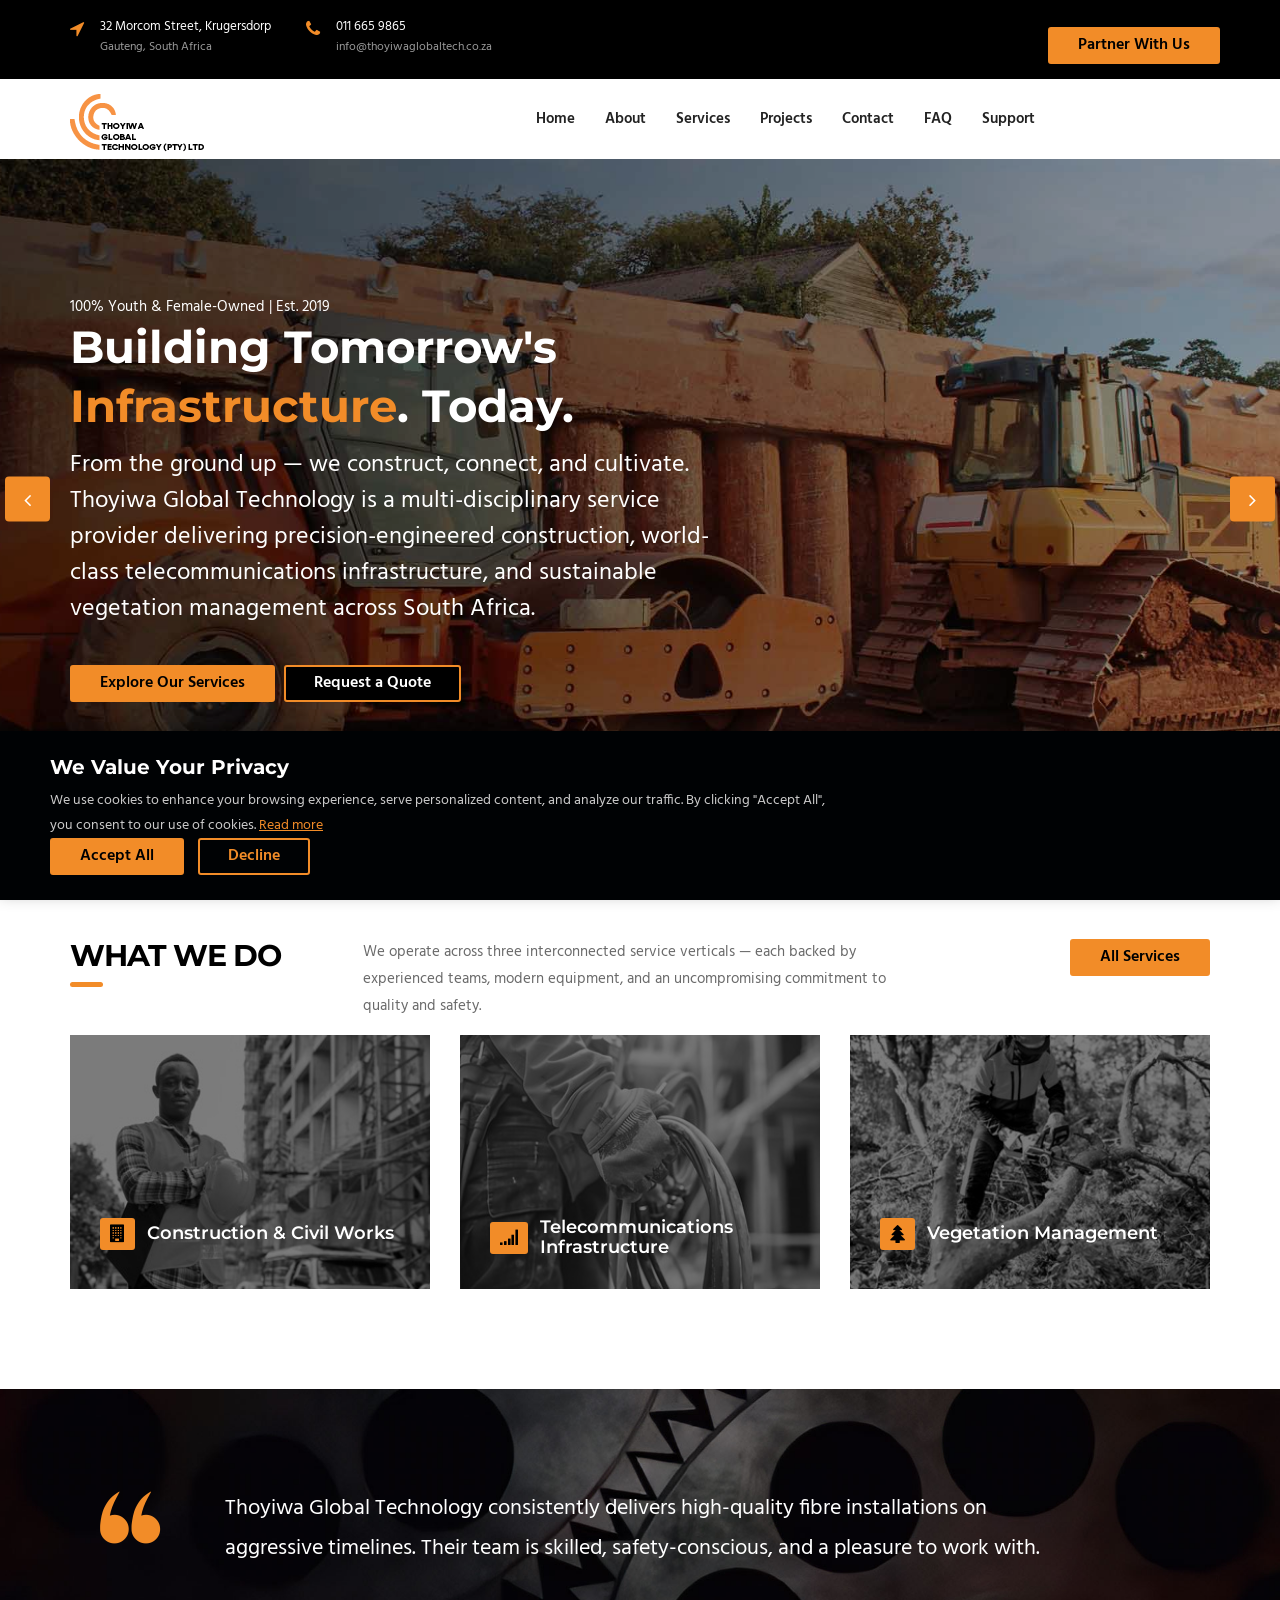
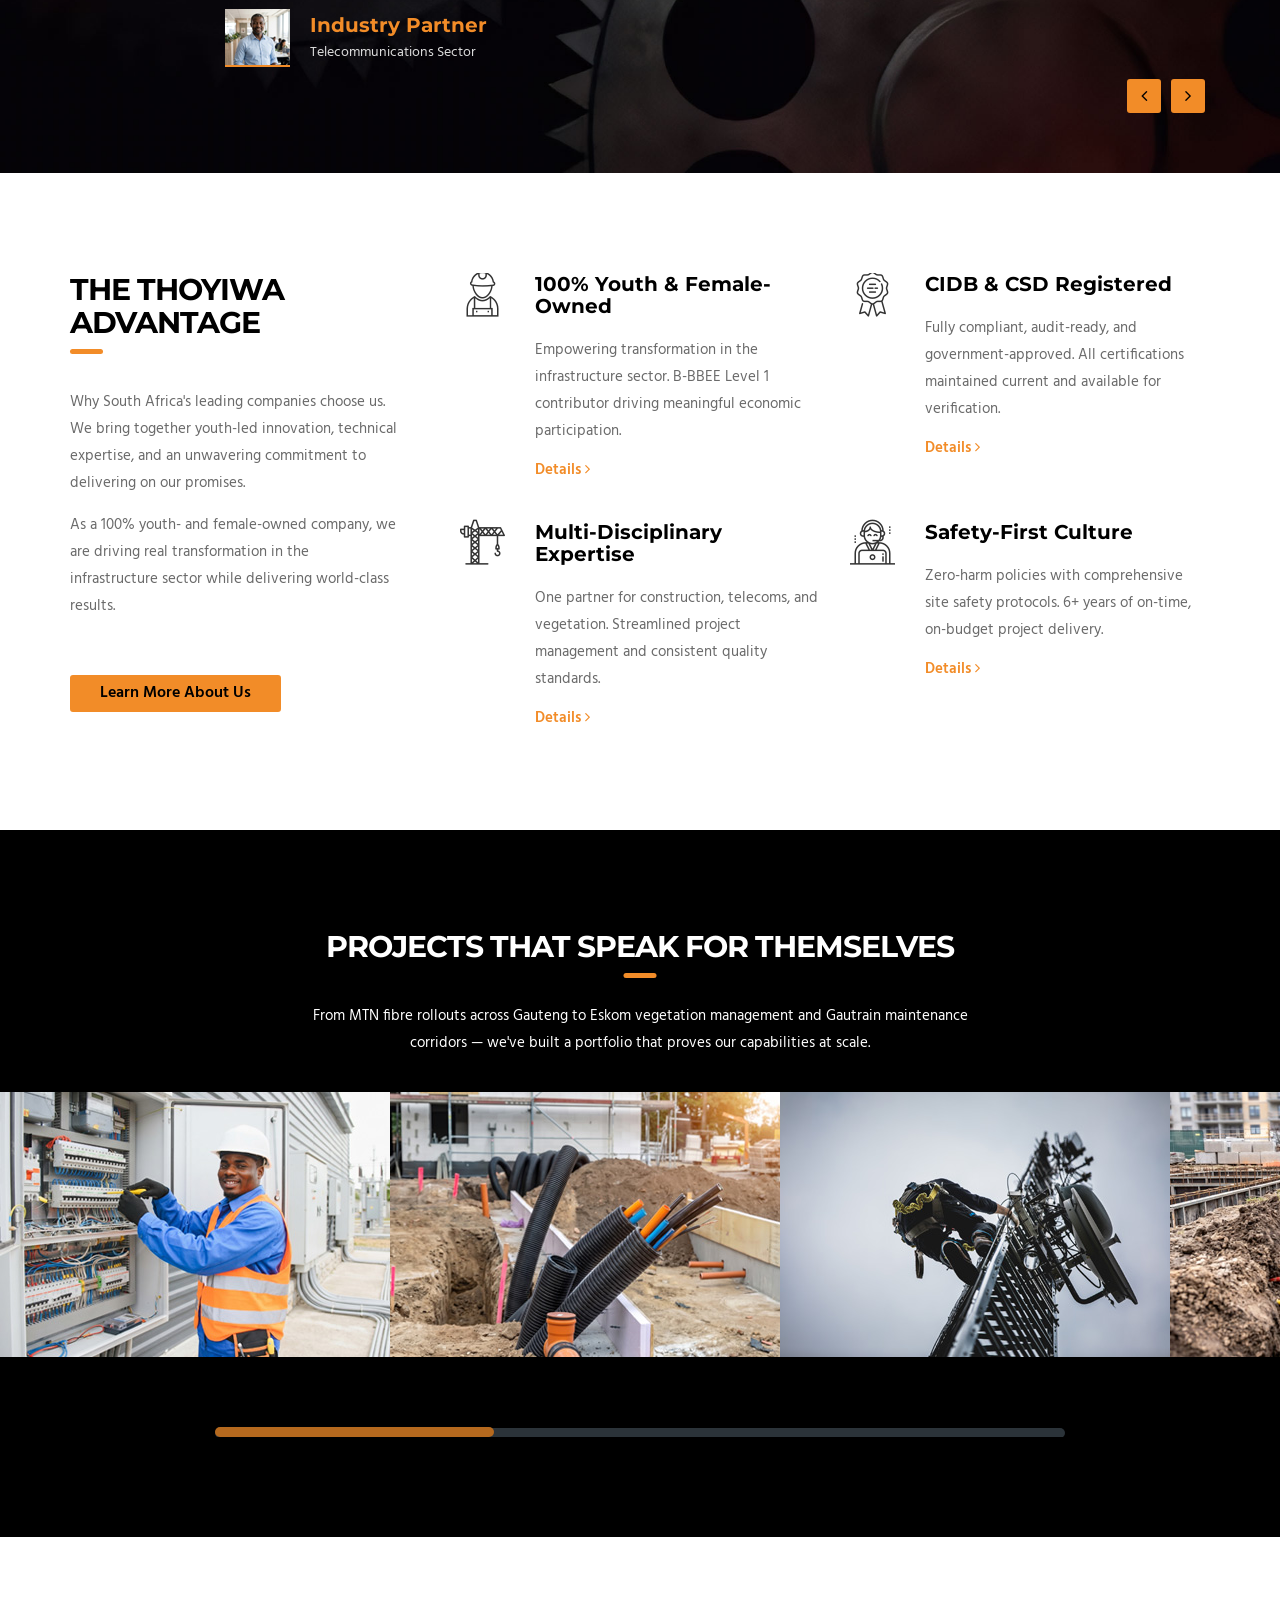
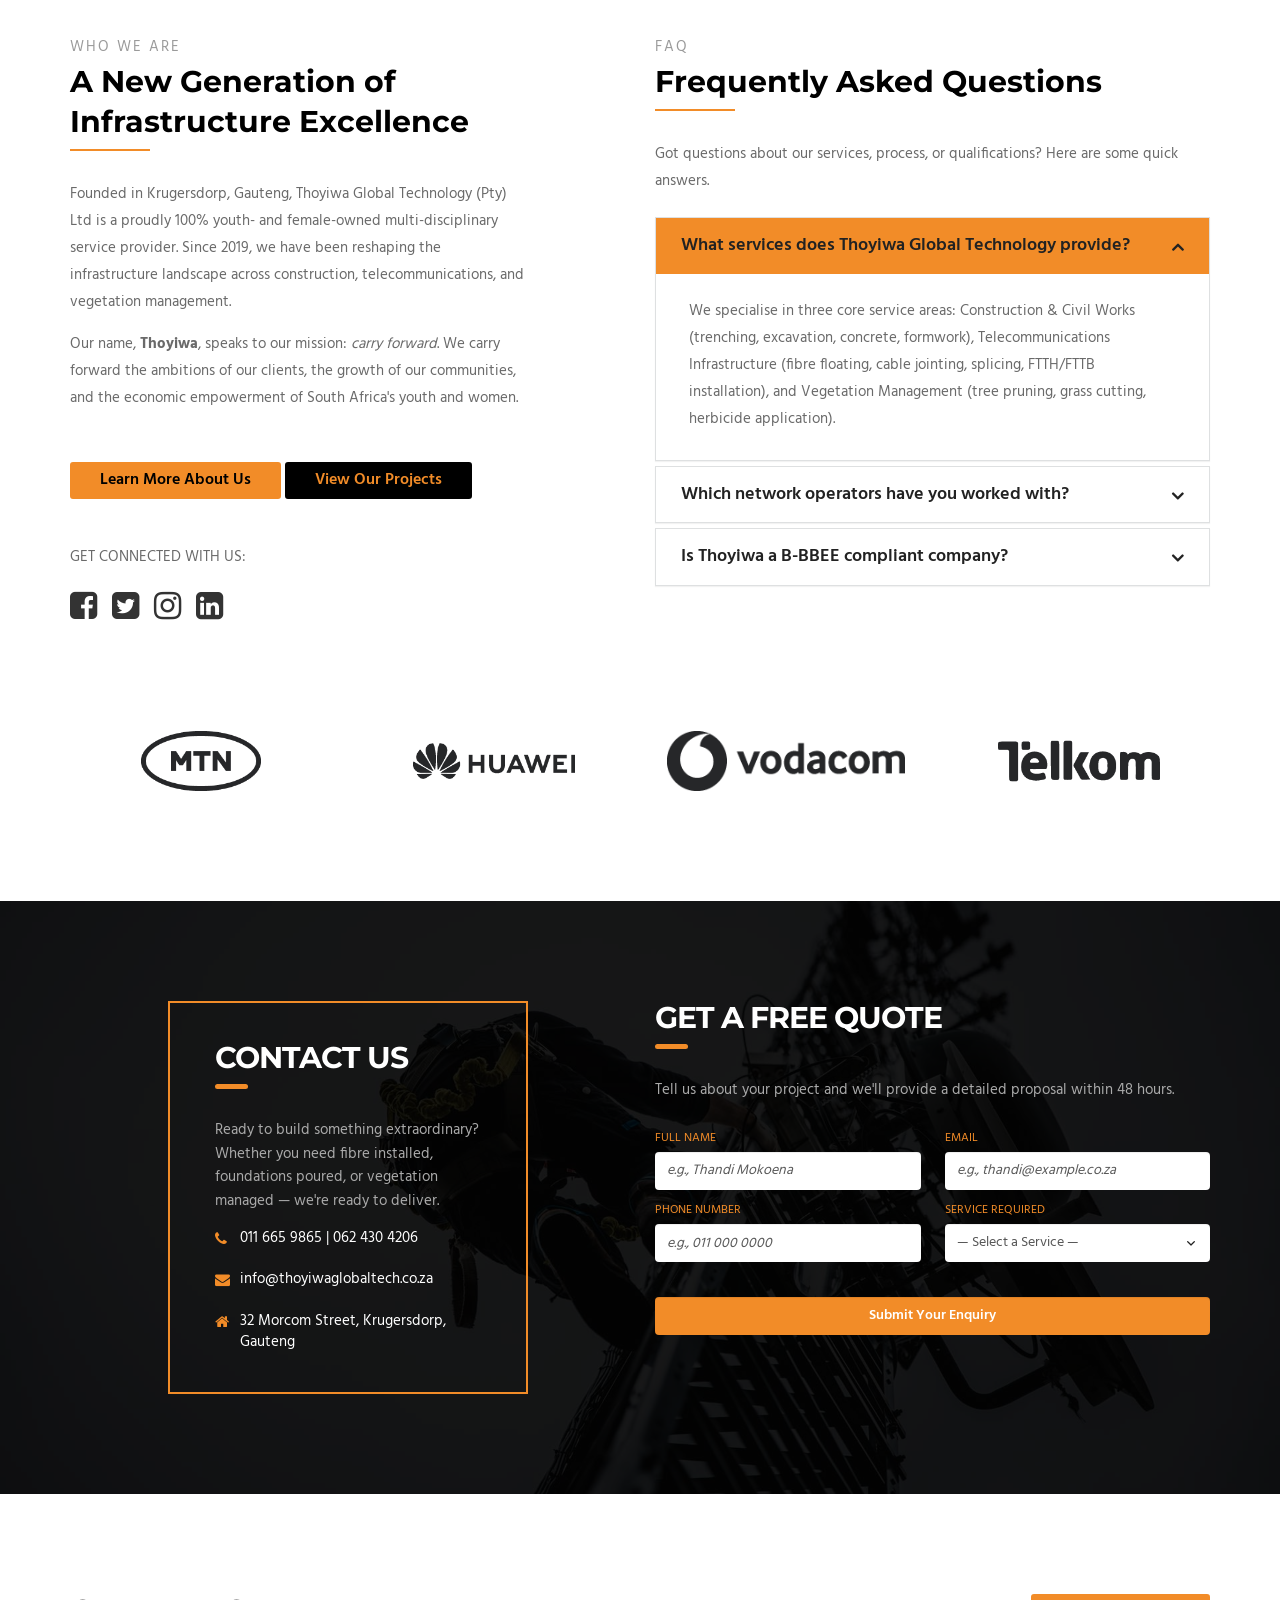
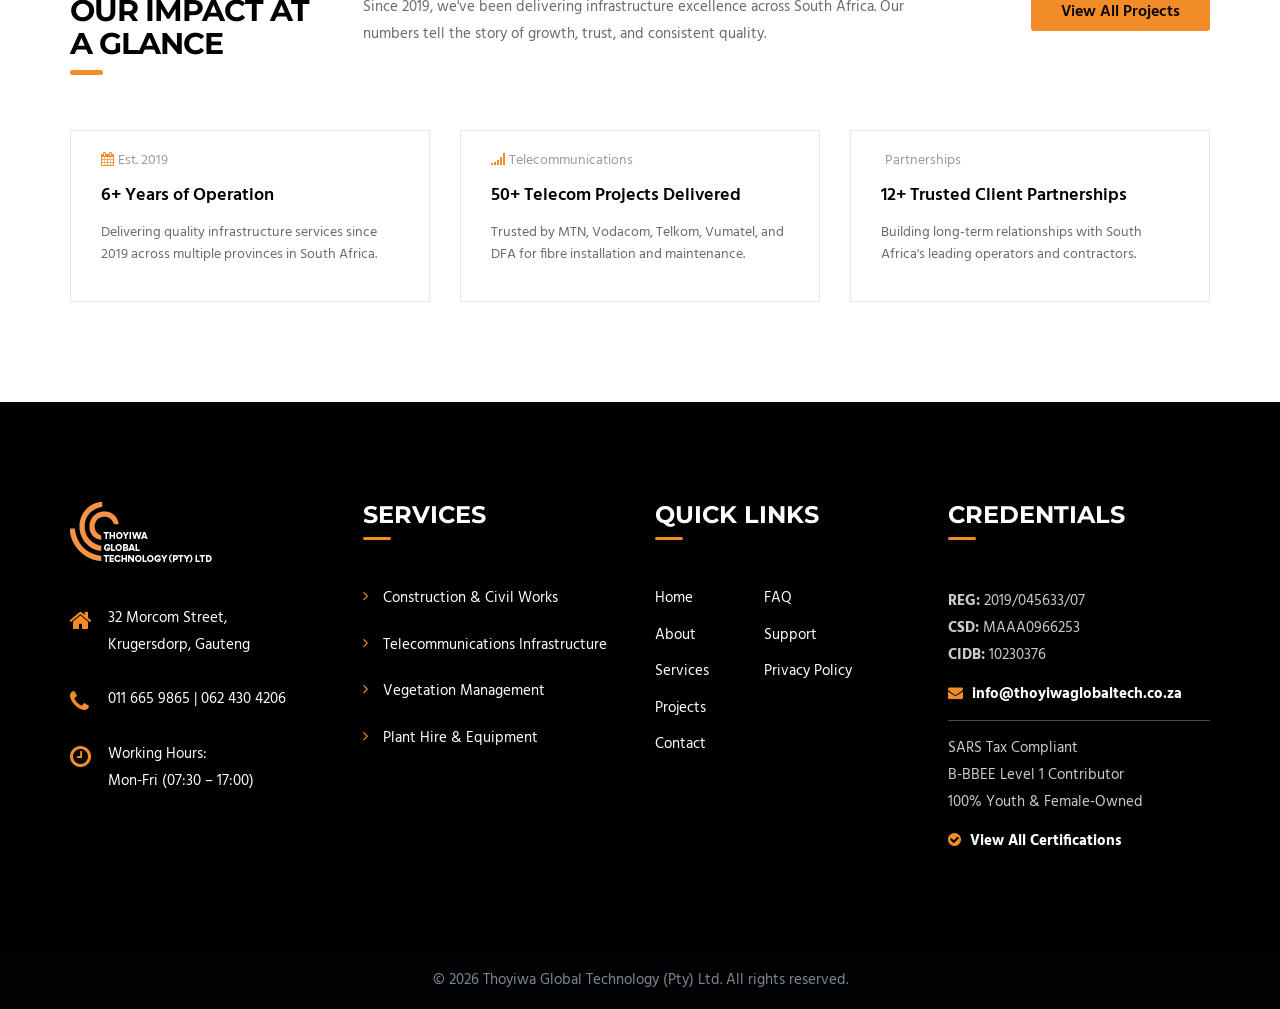
==== commit 643a5e3b: "Mobile view v2" ====
--- a/index.html
+++ b/index.html
@@ -73,7 +73,7 @@
 
         <!-- Start header -->
         <header id="header" class="site-header header-style-2">
-            <div class="topbar topbar-style-2">
+            <div class="topbar topbar-style-2 hidden-xs">
                 <div class="container">
                     <div class="row">
                         <div class="col col-sm-8">
@@ -120,6 +120,9 @@
                     </div>
                     <div id="navbar" class="navbar-collapse collapse navbar-right navigation-holder">
                         <button class="close-navbar"><i class="fa fa-close"></i></button>
+                        <div class="mobile-nav-logo hidden-lg hidden-md">
+                            <a href="index.html"><img src="assets/images/logo-2.png" alt="Thoyiwa Global Technology Logo"></a>
+                        </div>
                         <ul class="nav navbar-nav">
                             <li><a href="index.html">Home</a></li>
                             <li><a href="about.html">About</a></li>
@@ -129,6 +132,11 @@
                             <li><a href="faq.html">FAQ</a></li>
                             <li><a href="support.html">Support</a></li>
                         </ul>
+                        <div class="mobile-nav-contact hidden-lg hidden-md">
+                            <a href="tel:0116659865"><i class="fa fa-phone"></i></a>
+                            <a href="mailto:info@thoyiwaglobaltech.co.za"><i class="fa fa-envelope"></i></a>
+                            <a href="contact.html"><i class="fa fa-map-marker"></i></a>
+                        </div>
                     </div><!-- end of nav-collapse -->
                 </div><!-- end of container -->
             </nav> <!-- end navigation -->
--- a/assets/css/style.css
+++ b/assets/css/style.css
@@ -505,6 +505,7 @@
 }
 
 .theme-btn, .theme-btn-s5, .theme-btn-s4, .theme-btn-s3, .theme-btn-s2 {
+  display: inline-block;
   background-color: #F28C28;
   font-size: 16px;
   font-size: 1.0666666667rem;
@@ -539,6 +540,8 @@
 @media (max-width: 767px) {
   .theme-btn, .theme-btn-s5, .theme-btn-s4, .theme-btn-s3, .theme-btn-s2 {
     font-size: 13px;
+    margin-bottom: 10px;
+    margin-right: 5px;
   }
 }
 
@@ -799,7 +802,7 @@
   padding: 30px 30px;
   position: absolute;
   left: 0;
-  top: 72%;
+  top: 60%;
   text-align: left;
   -webkit-transition: all 0.5s;
   -moz-transition: all 0.5s;
@@ -860,11 +863,24 @@
   font-size: 0.9333333333rem;
   color: #fff;
   margin: 0 0 1.79em;
+  opacity: 0;
+  visibility: hidden;
+  transition: all 0.3s ease;
 }
 .services-grids .details .more {
   font-weight: 600;
   color: #000000;
   text-transform: capitalize;
+  opacity: 0;
+  visibility: hidden;
+  transition: all 0.3s ease;
+}
+.services-grids .grid:hover .details p,
+.services-grids .grid:hover .details .more,
+.services-grids .grid:active .details p,
+.services-grids .grid:active .details .more {
+  opacity: 1;
+  visibility: visible;
 }
 .services-grids .grid:hover .details {
   background-color: rgba(242, 140, 40, 0.9);
@@ -2207,36 +2223,46 @@
     margin: 0;
   }
   .site-header #navbar {
-    background: #fff;
+    background: rgba(15, 15, 15, 0.85);
+    backdrop-filter: blur(12px);
+    -webkit-backdrop-filter: blur(12px);
     display: block !important;
-    width: 280px;
-    height: 100% !important;
-    margin: 0;
-    padding: 0;
-    border-left: 1px solid #cccccc;
-    border-right: 1px solid #cccccc;
-    position: fixed;
-    right: -300px;
-    top: 0;
-    z-index: 100;
+    width: 70vw;
+    height: 100vh !important;
+    margin: 0 !important;
+    padding: 0 !important;
+    border-top: 0 !important;
+    border-left: 1px solid rgba(255, 255, 255, 0.1);
+    border-right: 1px solid rgba(255, 255, 255, 0.1);
+    position: fixed !important;
+    right: -75vw;
+    top: 0 !important;
+    bottom: 0 !important;
+    z-index: 1000 !important;
+    transition: right 0.4s cubic-bezier(0.25, 0.8, 0.25, 1);
   }
   .site-header #navbar ul a {
-    color: #000;
+    color: #eaeaea;
   }
   .site-header #navbar ul a:hover,
   .site-header #navbar ul li.current a {
-    color: #000000;
+    color: #F28C28;
+    letter-spacing: 1px;
+    background-color: rgba(242, 140, 40, 0.08);
   }
   .site-header #navbar .navbar-nav {
-    height: 100%;
-    overflow: auto;
+    height: calc(100% - 150px);
+    margin-top: 180px;
+    overflow-y: auto;
+    display: block;
+    padding-bottom: 80px;
   }
   .site-header #navbar .close-navbar {
-    background-color: #000000;
+    background-color: transparent;
     width: 35px;
     height: 35px;
     color: #fff;
-    border: 0;
+    border: 1px solid rgba(255, 255, 255, 0.2);
     -webkit-border-radius: 50%;
     -moz-border-radius: 50%;
     -o-border-radius: 50%;
@@ -2244,15 +2270,18 @@
     border-radius: 50%;
     outline: none;
     position: absolute;
-    left: -18px;
-    top: 10px;
+    right: 15px;
+    top: 15px;
     z-index: 20;
   }
   .site-header #navbar > ul > li {
-    border-bottom: 1px solid #cccccc;
+    border-bottom: 1px solid rgba(255, 255, 255, 0.1);
   }
   .site-header #navbar > ul > li > a {
-    padding: 10px 15px 10px 35px;
+    padding: 15px 15px;
+    text-align: center;
+    font-size: 16px;
+    transition: all 0.3s ease;
   }
   .site-header {
     /* class for show hide navigation */
@@ -2260,13 +2289,49 @@
   .site-header .slideInn {
     right: 0 !important;
   }
+  .site-header #navbar .mobile-nav-logo {
+    position: absolute;
+    top: 50px;
+    width: 100%;
+    text-align: center;
+  }
+  .site-header #navbar .mobile-nav-logo img {
+    max-width: 90px;
+    height: auto;
+    filter: brightness(0) invert(1);
+  }
+  .site-header #navbar .mobile-nav-contact {
+    position: absolute;
+    bottom: 12%;
+    width: 100%;
+    display: flex;
+    justify-content: center;
+    gap: 8px;
+  }
+  .site-header #navbar .mobile-nav-contact a {
+    color: #F28C28;
+    font-size: 15px;
+    background: rgba(242, 140, 40, 0.1);
+    width: 30px;
+    height: 30px;
+    display: flex;
+    align-items: center;
+    justify-content: center;
+    border-radius: 50%;
+    transition: all 0.3s ease;
+  }
+  .site-header #navbar .mobile-nav-contact a:hover {
+    background: #F28C28;
+    color: #fff;
+    transform: scale(1.1);
+  }
 }
 @media (max-width: 767px) {
   .site-header .navbar-header .navbar-brand {
     font-size: 24px;
   }
   .site-header #navbar .navbar-nav {
-    margin: 0;
+    margin: 180px 0 0 0;
   }
 }
 .site-header {
@@ -7066,3 +7131,98 @@
         display: inline-block;
     }
 }
+
+/* Mobile container margins */
+@media (max-width: 767px) {
+    .container {
+        padding-left: 40px;
+        padding-right: 40px;
+    }
+    /* Removed specific full-width section exceptions so logo and button align with text margins */
+    
+    .hero .slide-caption {
+        padding-left: 45px !important; /* 45px + 15px col padding = 60px total margin */
+        padding-right: 45px !important;
+    }
+    
+    .hero, .hero .slide {
+        height: 650px !important;
+        min-height: 650px !important;
+    }
+    
+    /* Ensure absolutely positioned button and relative logo respect the new margin */
+    .site-header .navbar-header .open-btn {
+        right: 40px !important;
+    }
+    .site-header .site-logo {
+        margin-left: 25px !important;
+    }
+    
+    /* Horizontal slider for services on mobile */
+    .services-grids.row {
+        display: flex;
+        flex-wrap: nowrap;
+        overflow-x: auto;
+        -webkit-overflow-scrolling: touch;
+        scroll-snap-type: x mandatory;
+        scrollbar-width: none; /* Firefox */
+        padding-bottom: 20px;
+        margin-left: -15px;
+        margin-right: -15px;
+        padding-left: 15px;
+    }
+    .services-grids.row::-webkit-scrollbar {
+        display: none; /* Chrome/Safari */
+    }
+    .services-grids .grid {
+        flex: 0 0 85%;
+        max-width: 85%;
+        scroll-snap-align: center;
+        padding-right: 15px;
+        padding-left: 0;
+    }
+    .services-grids .details {
+        padding: 15px 15px !important;
+    }
+    .services-grids .grid:hover .details {
+        display: flex;
+        flex-direction: column;
+        justify-content: center;
+        align-items: flex-start;
+        text-align: left;
+    }
+    .services-grids .grid:hover .details h3 {
+        margin: 0 0 0.5em;
+        justify-content: flex-start;
+    }
+    .services-grids .details p {
+        font-size: 13px;
+        line-height: 1.4;
+        margin: 0 0 0.8em;
+    }
+    .services-grids .details .more {
+        font-size: 13px;
+    }
+    
+    /* Horizontal slider for recent-projects on mobile */
+    .recent-projects-grids {
+        display: flex;
+        flex-wrap: nowrap;
+        overflow-x: auto;
+        -webkit-overflow-scrolling: touch;
+        scroll-snap-type: x mandatory;
+        scrollbar-width: none; /* Firefox */
+        padding-bottom: 20px;
+    }
+    .recent-projects-grids::-webkit-scrollbar {
+        display: none; /* Chrome/Safari */
+    }
+    .recent-projects-grids .grid {
+        flex: 0 0 85% !important;
+        max-width: 85% !important;
+        width: 85% !important;
+        scroll-snap-align: center;
+        float: none !important;
+        margin-right: 15px;
+    }
+}
